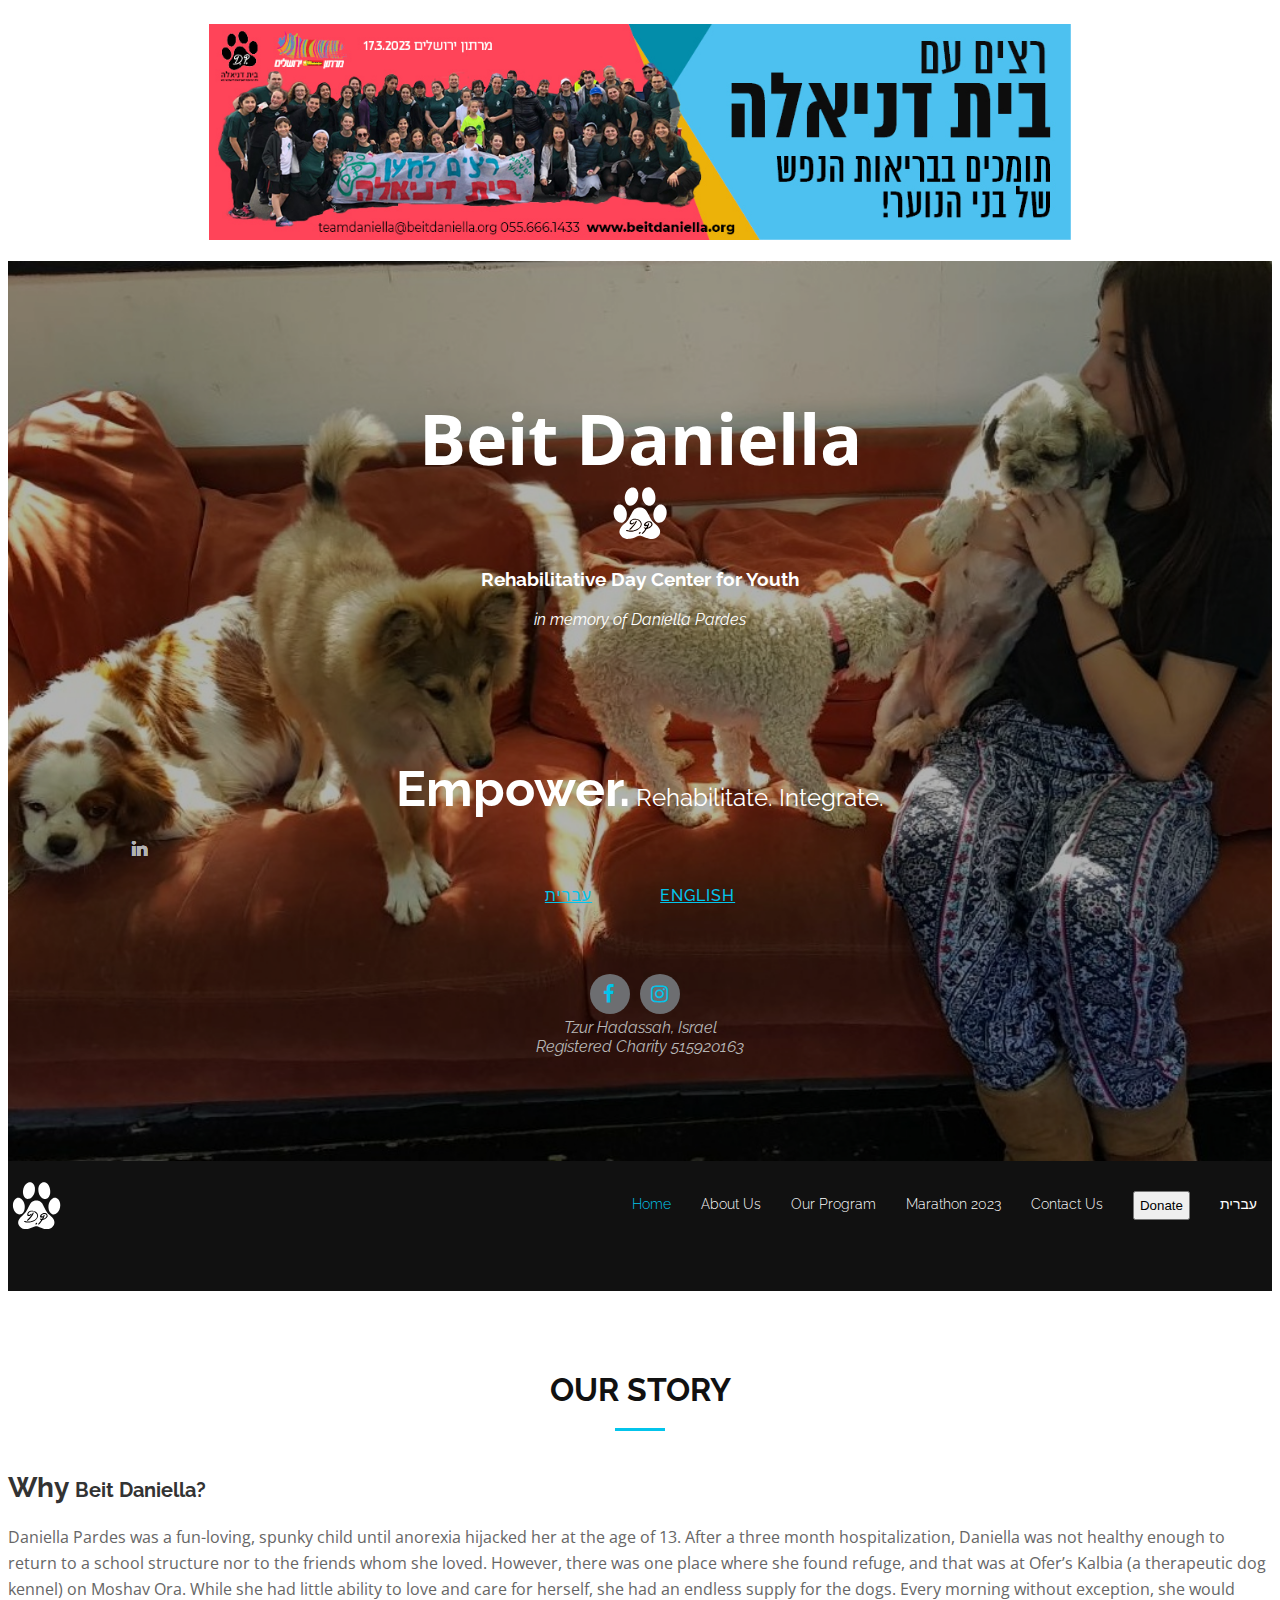
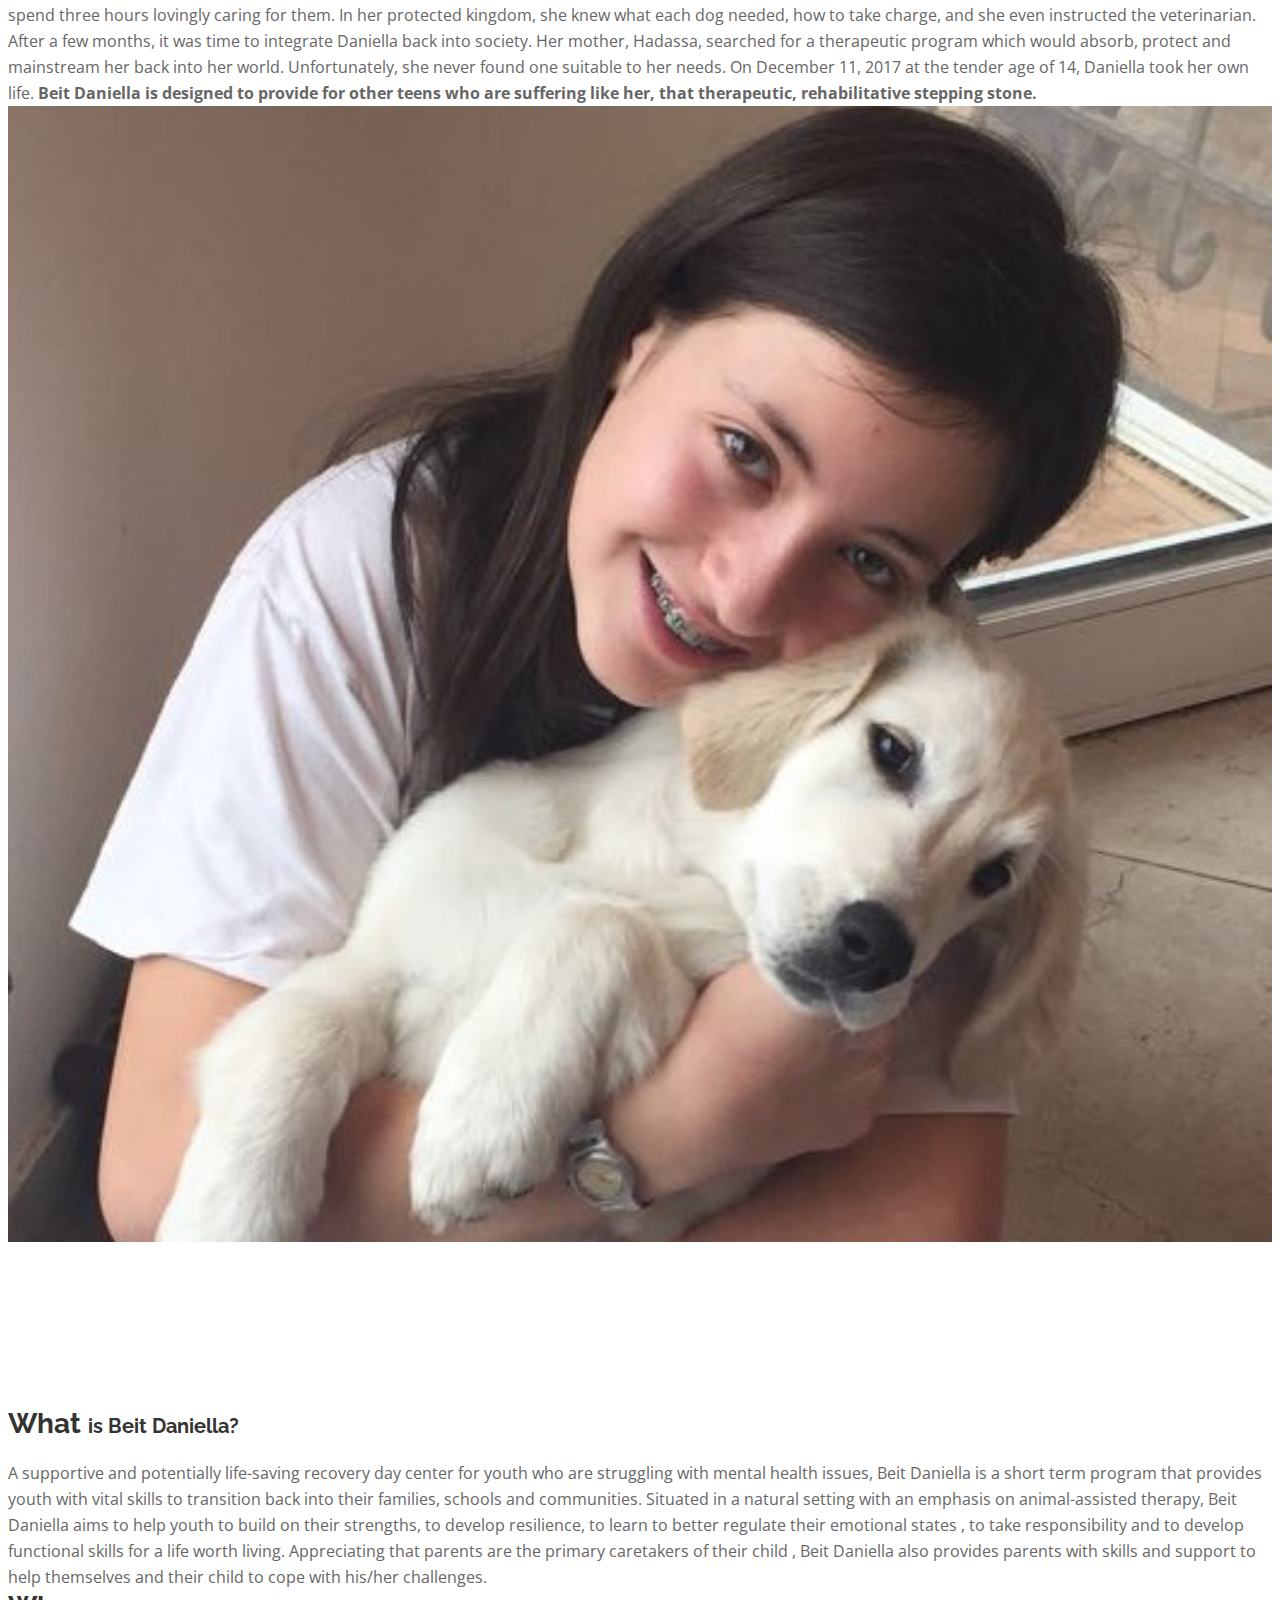
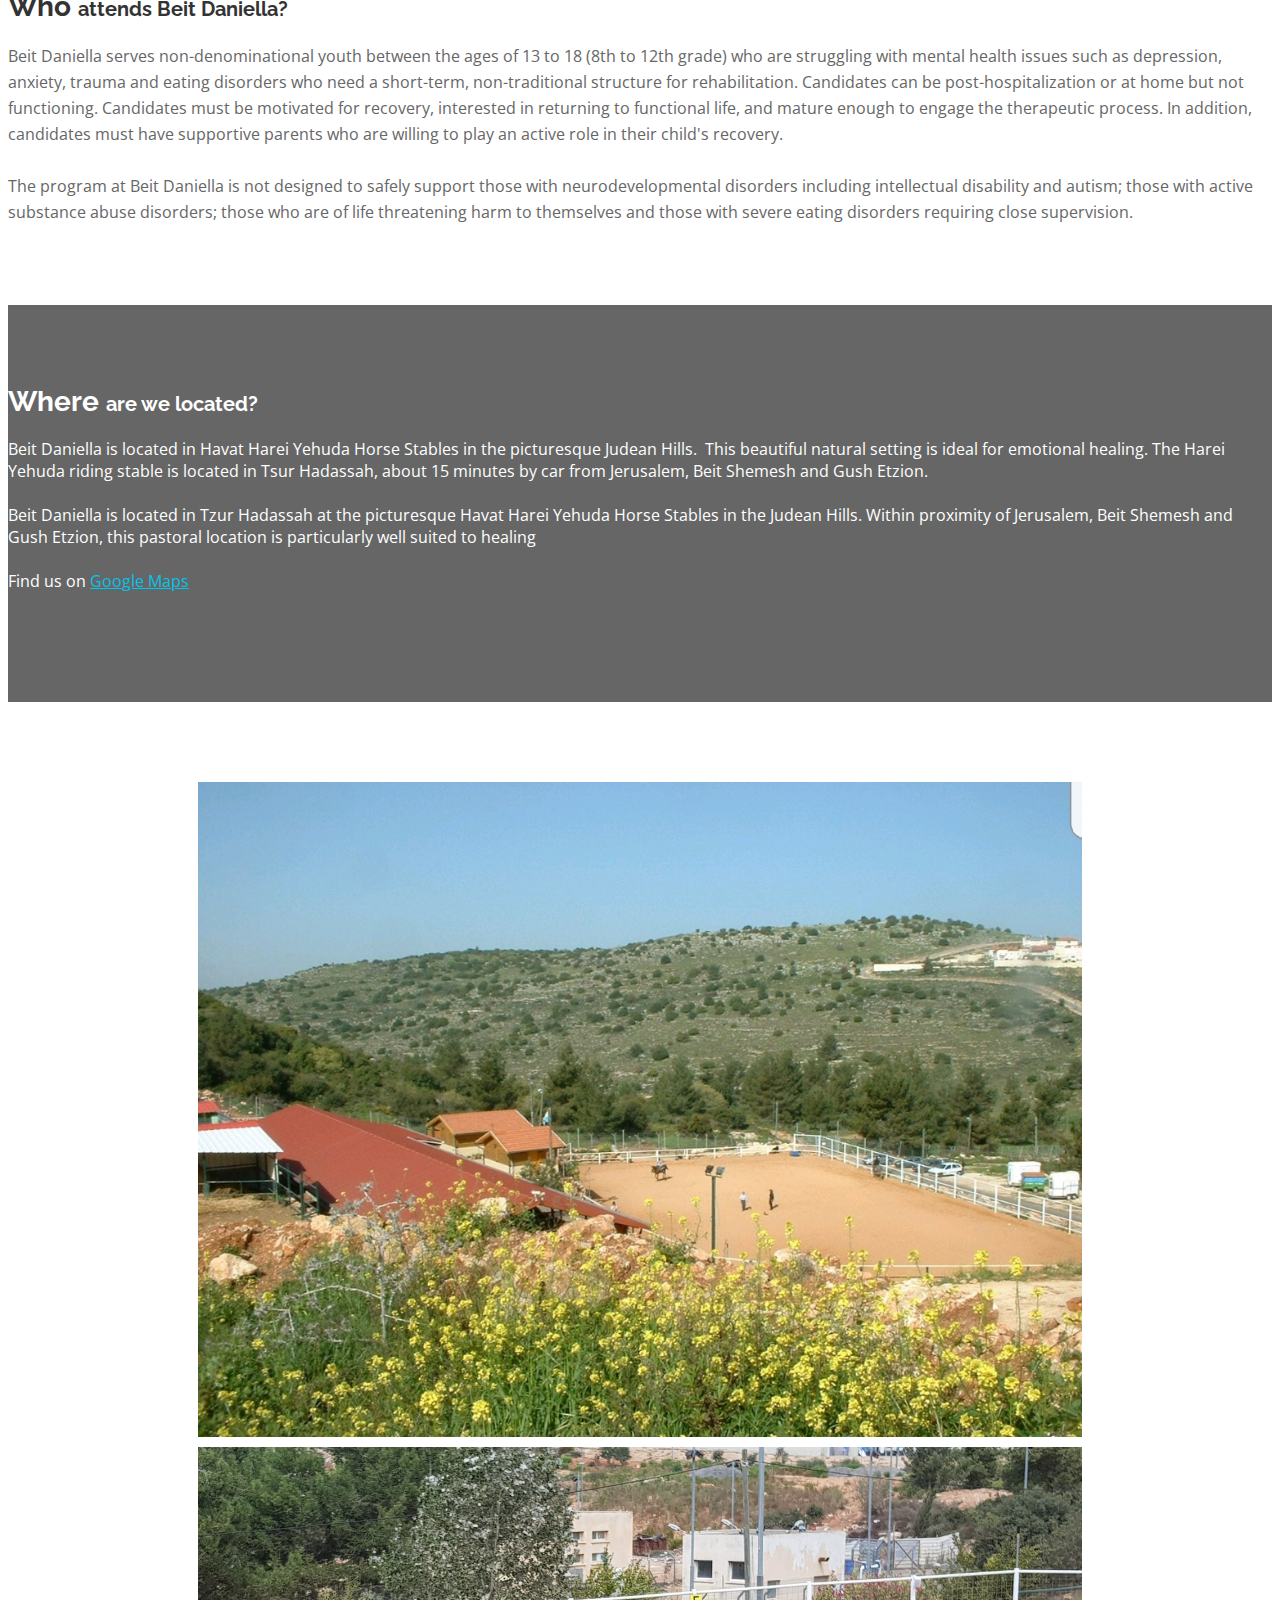
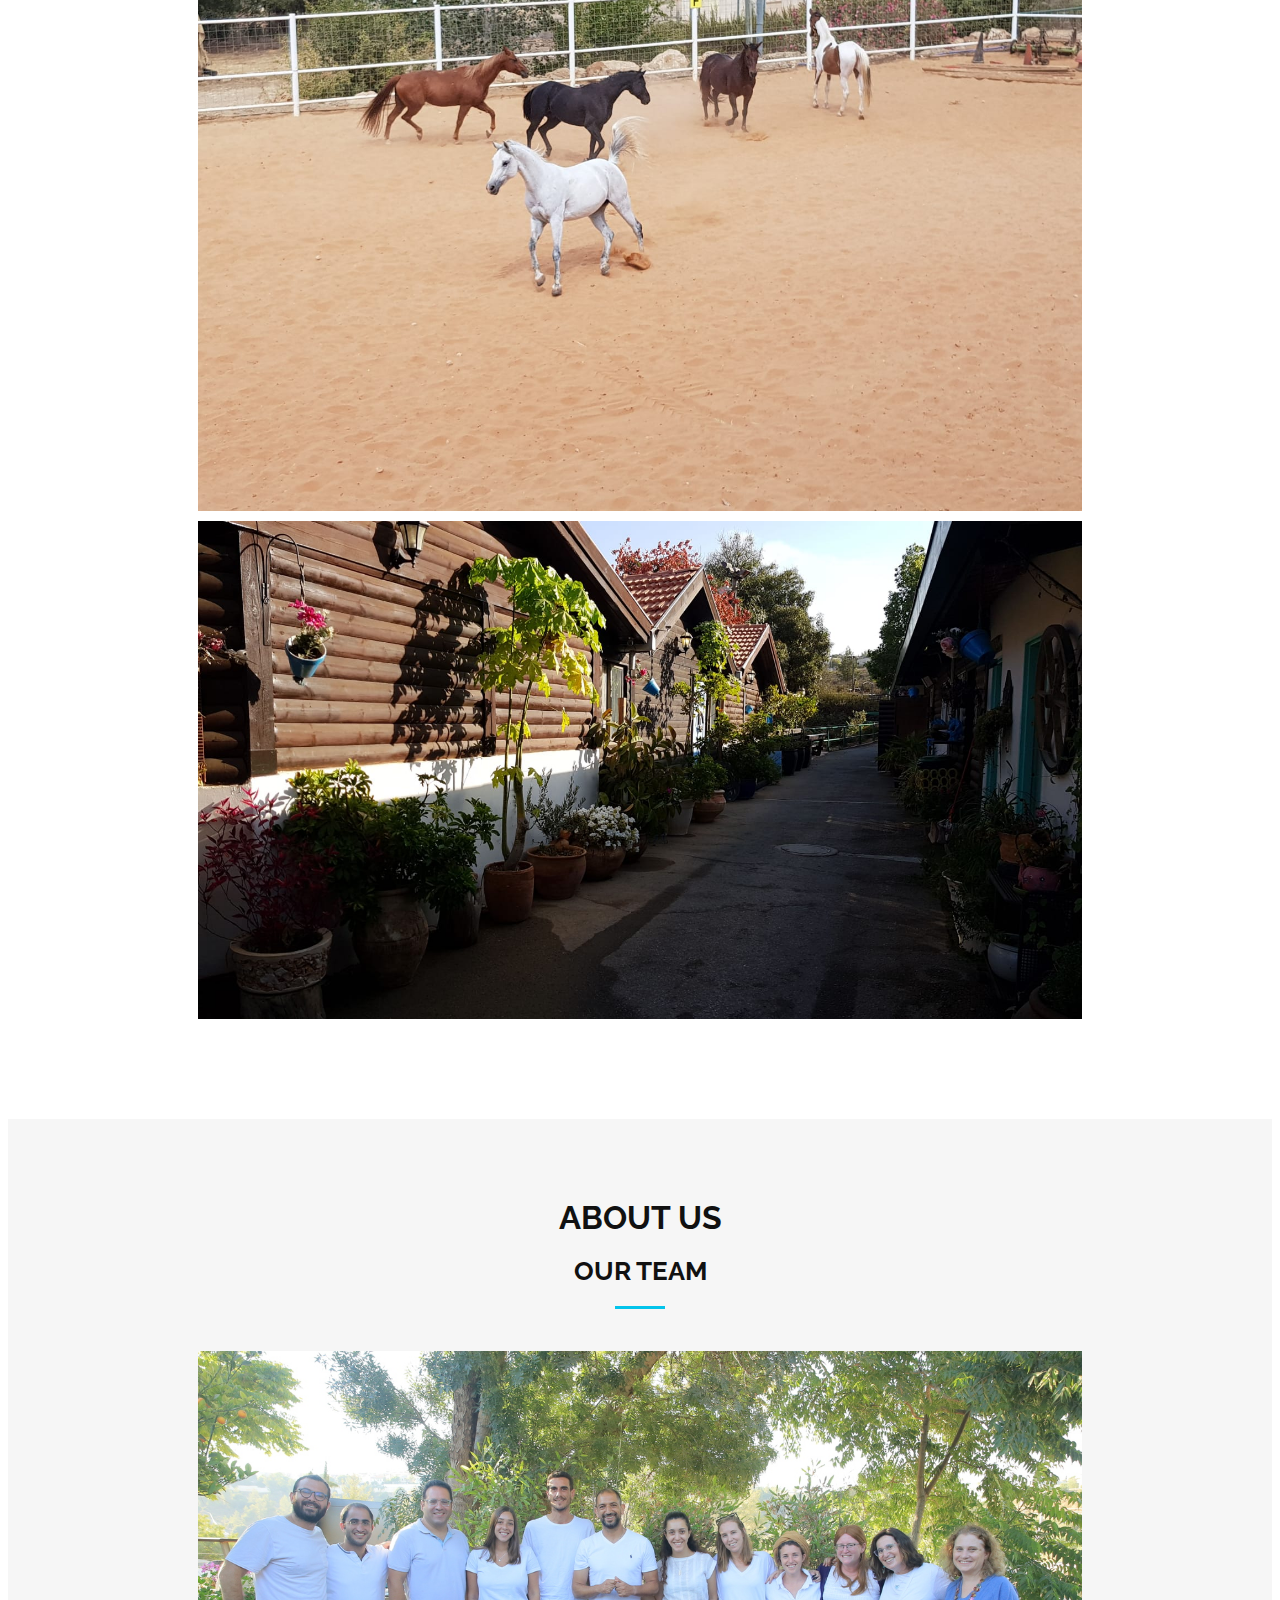
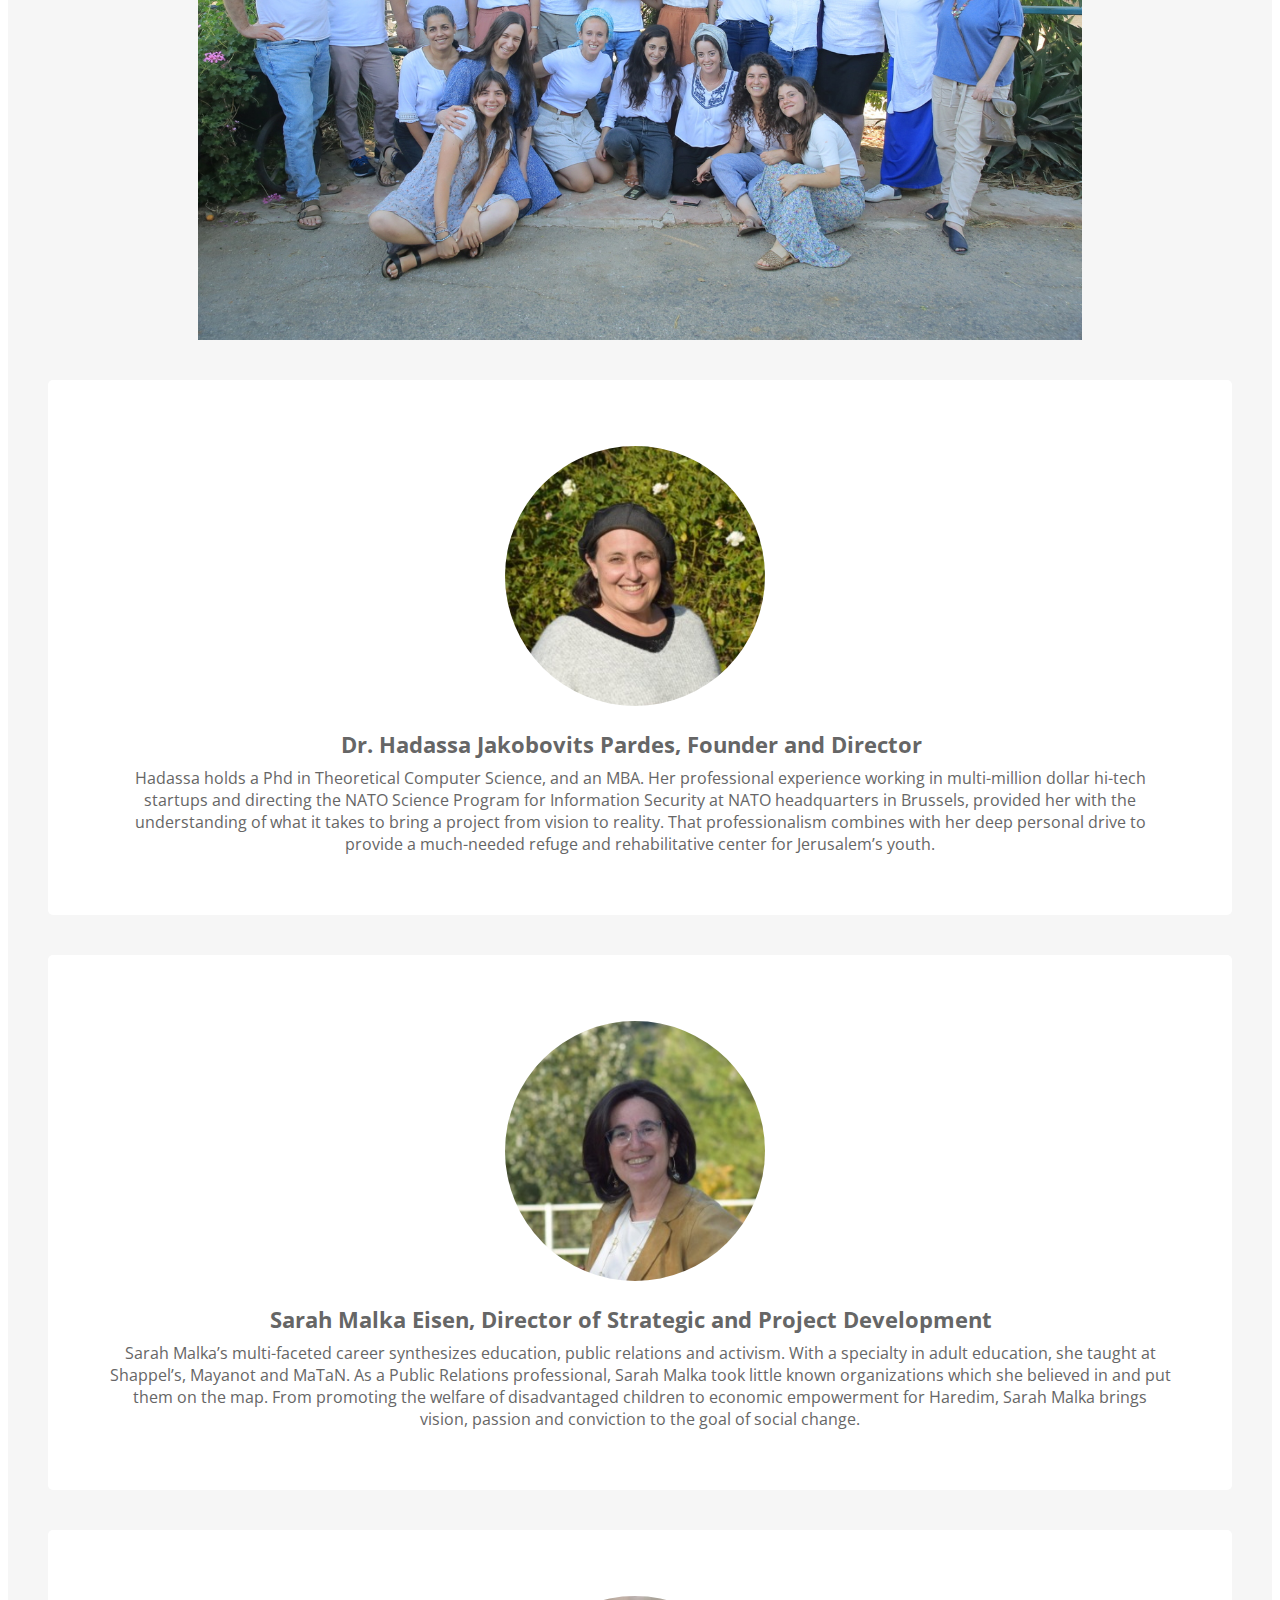
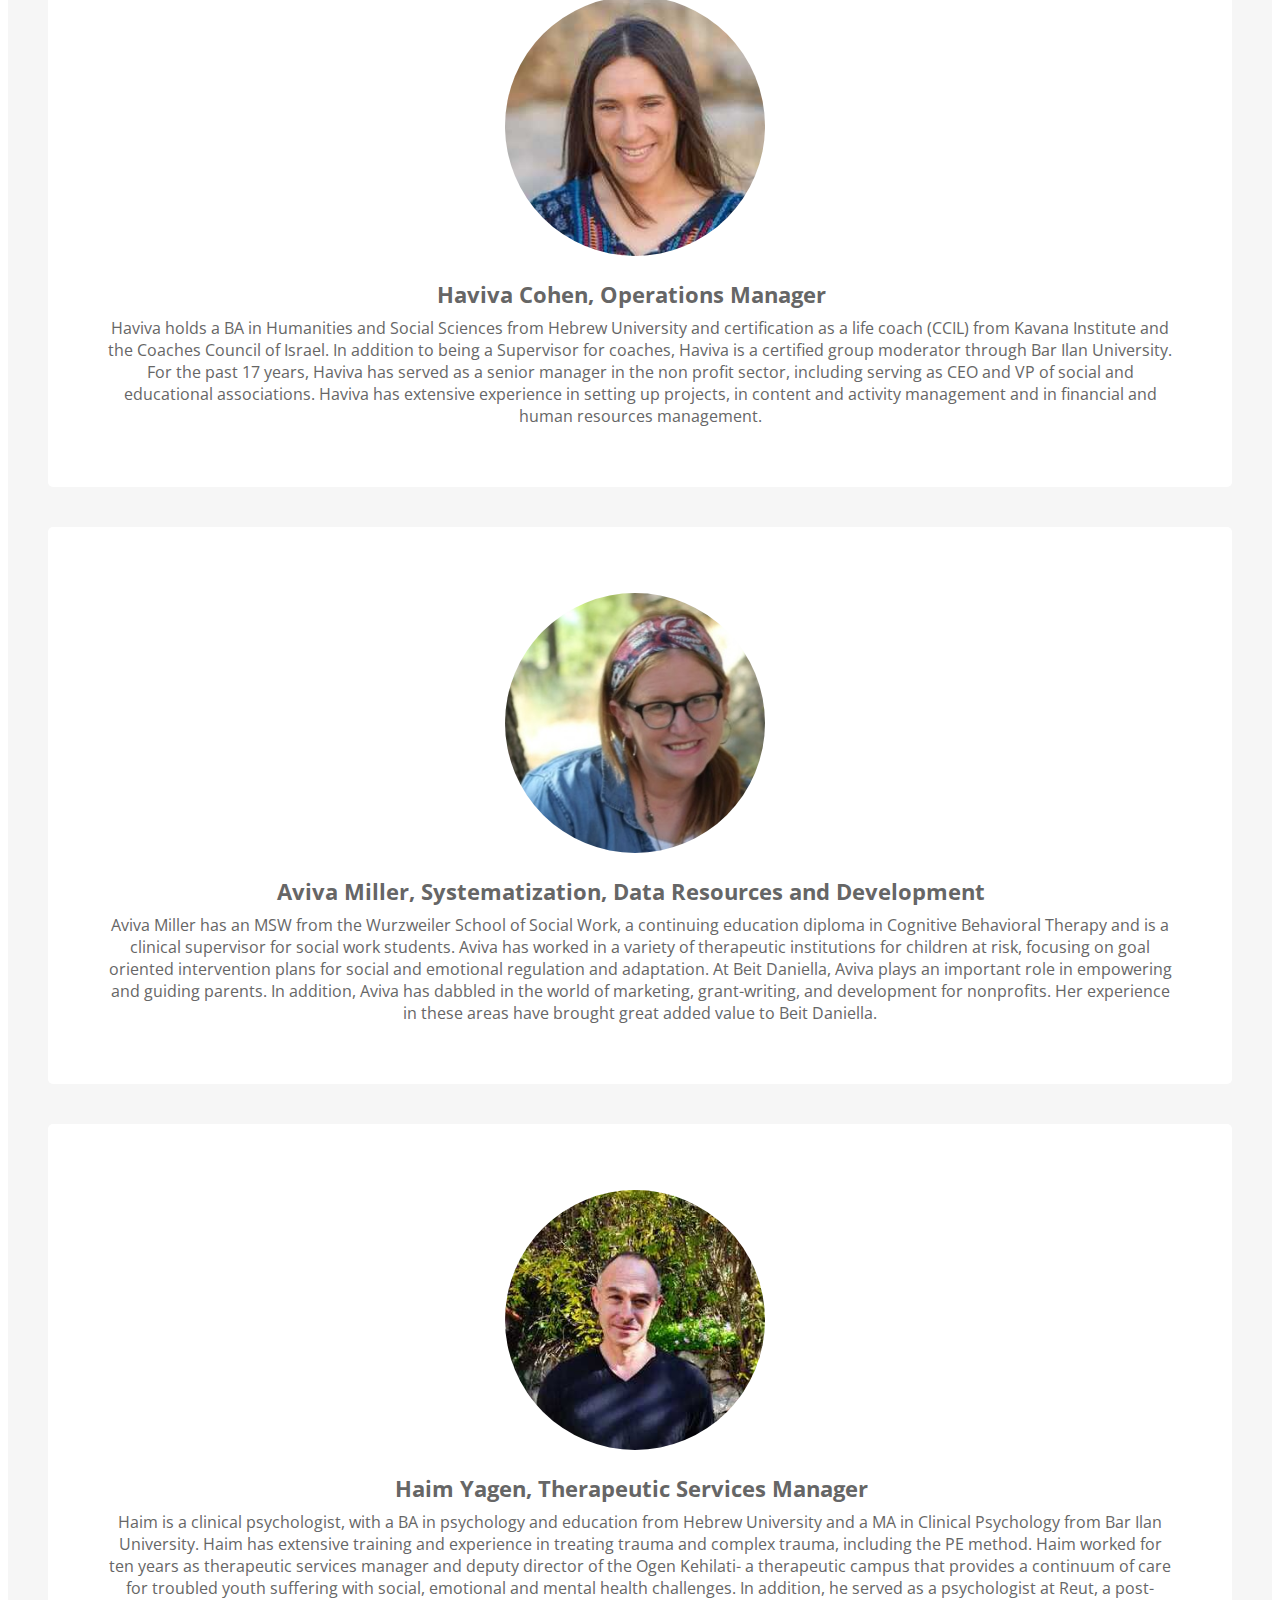
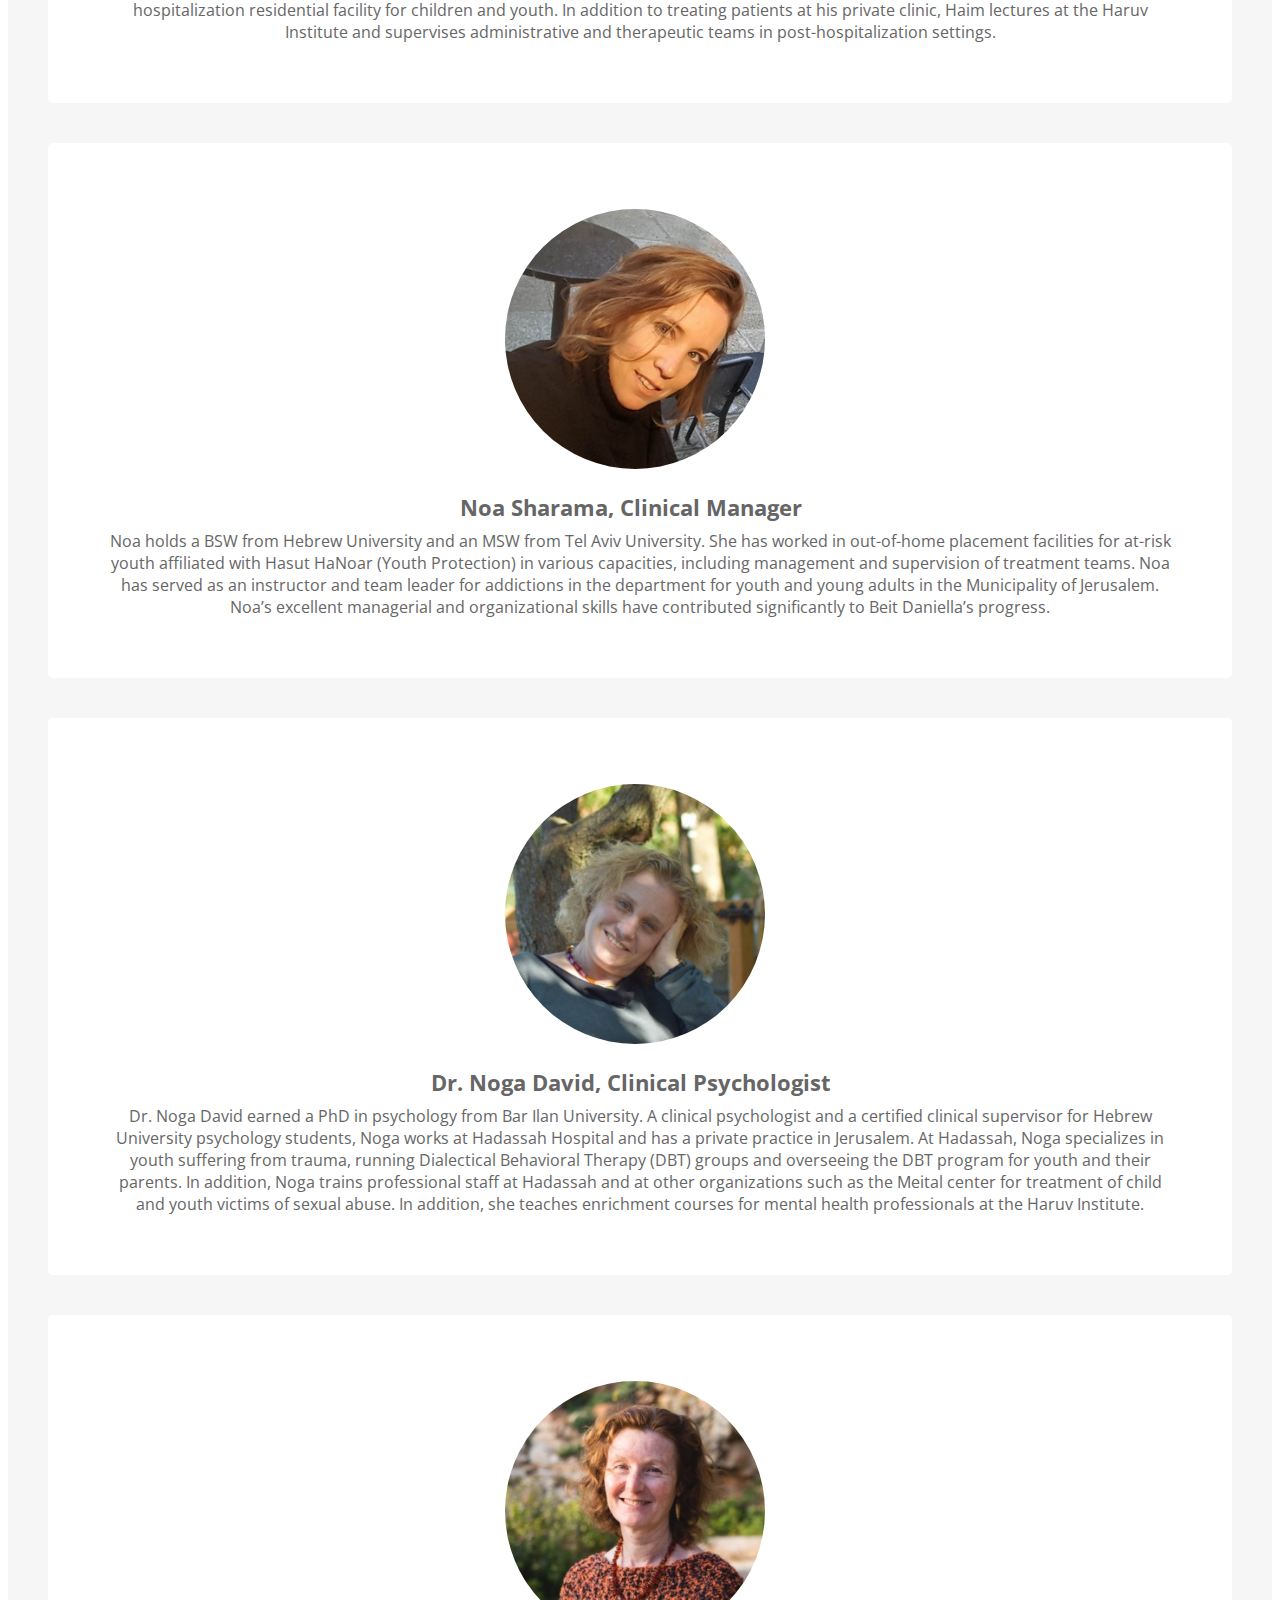
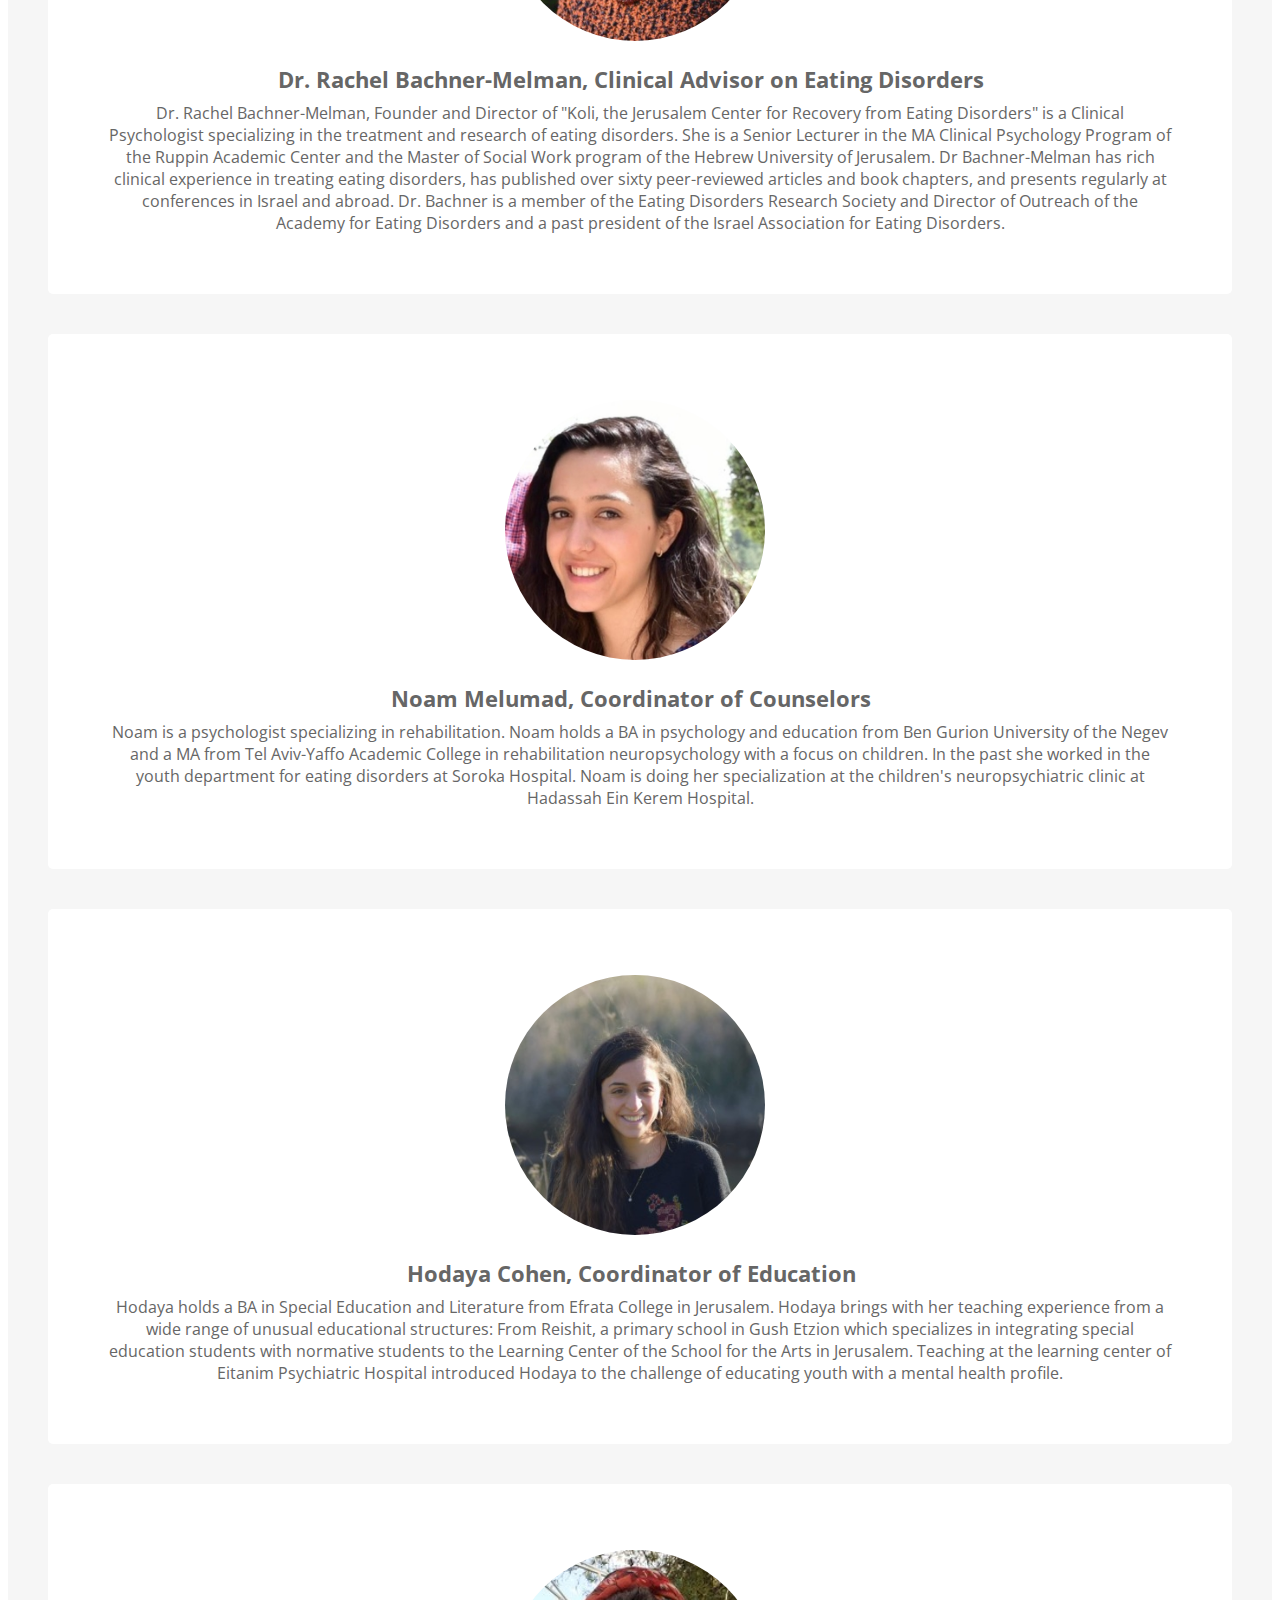
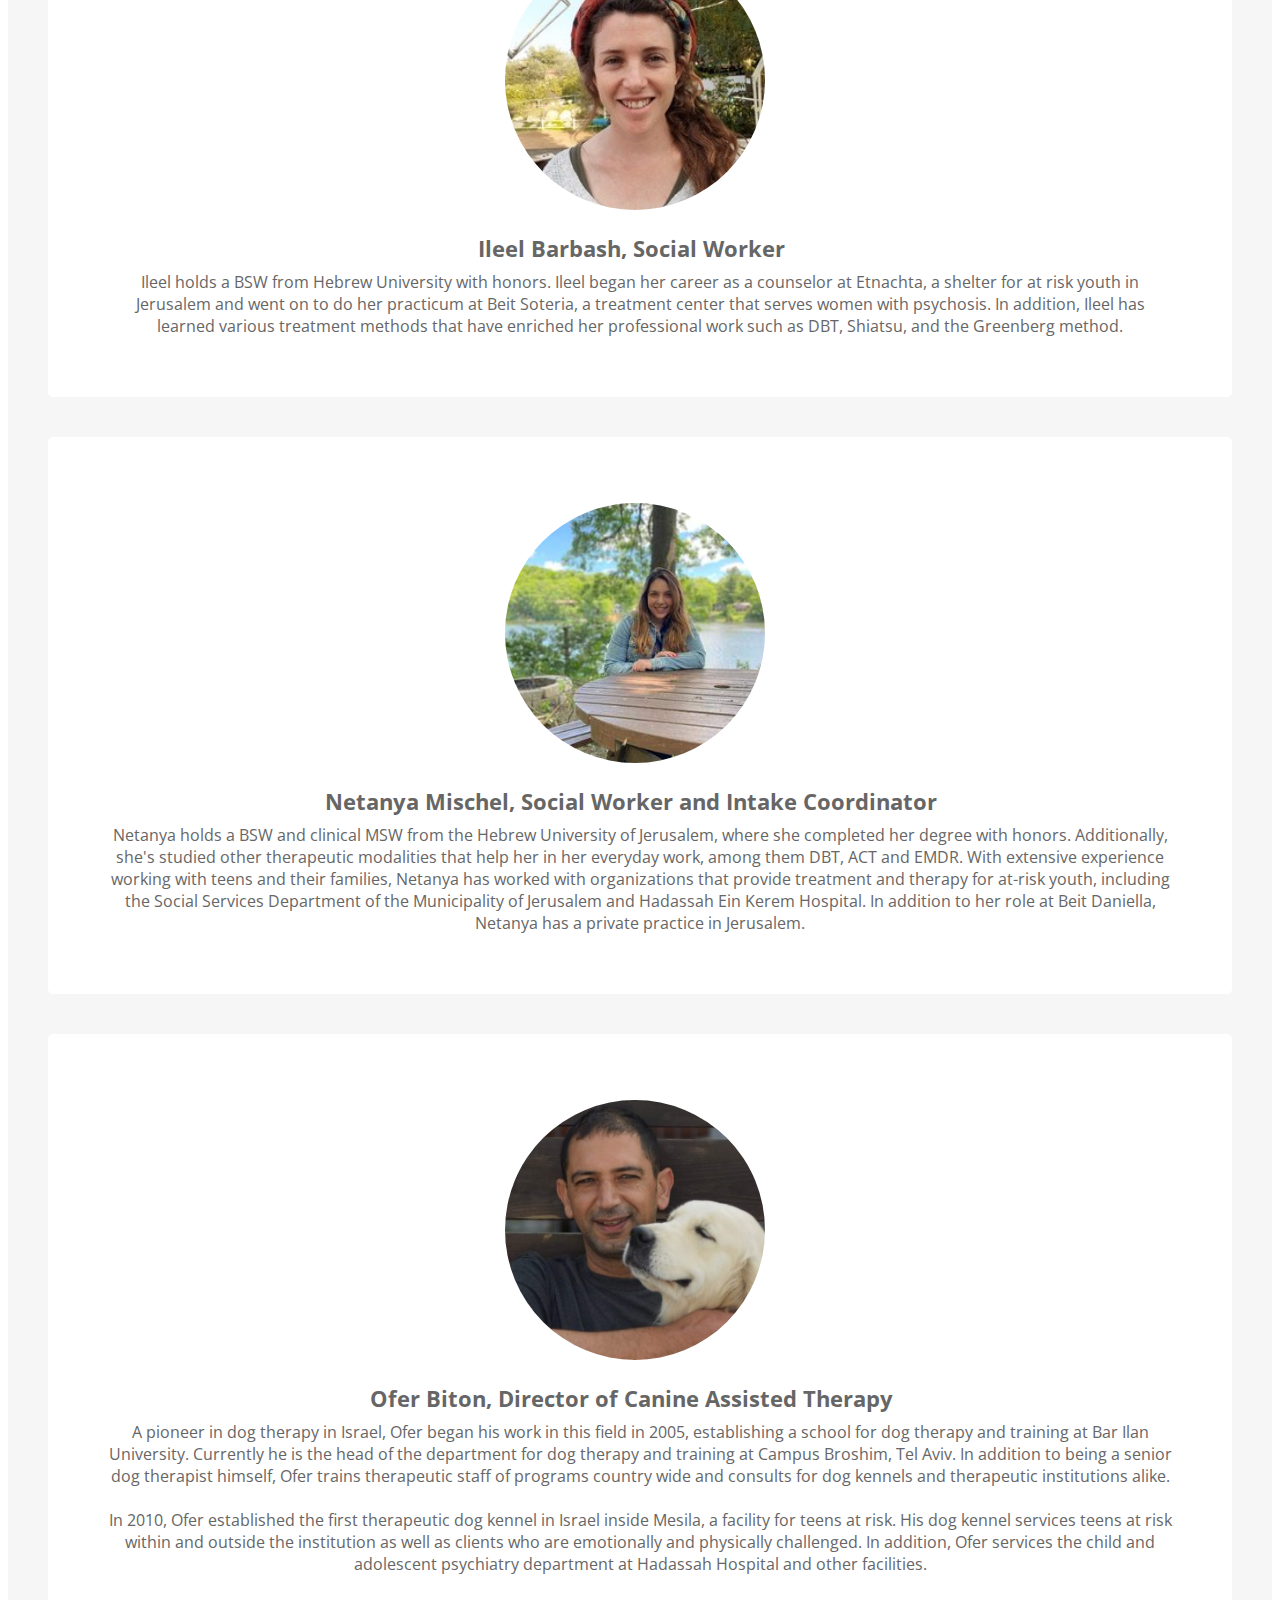
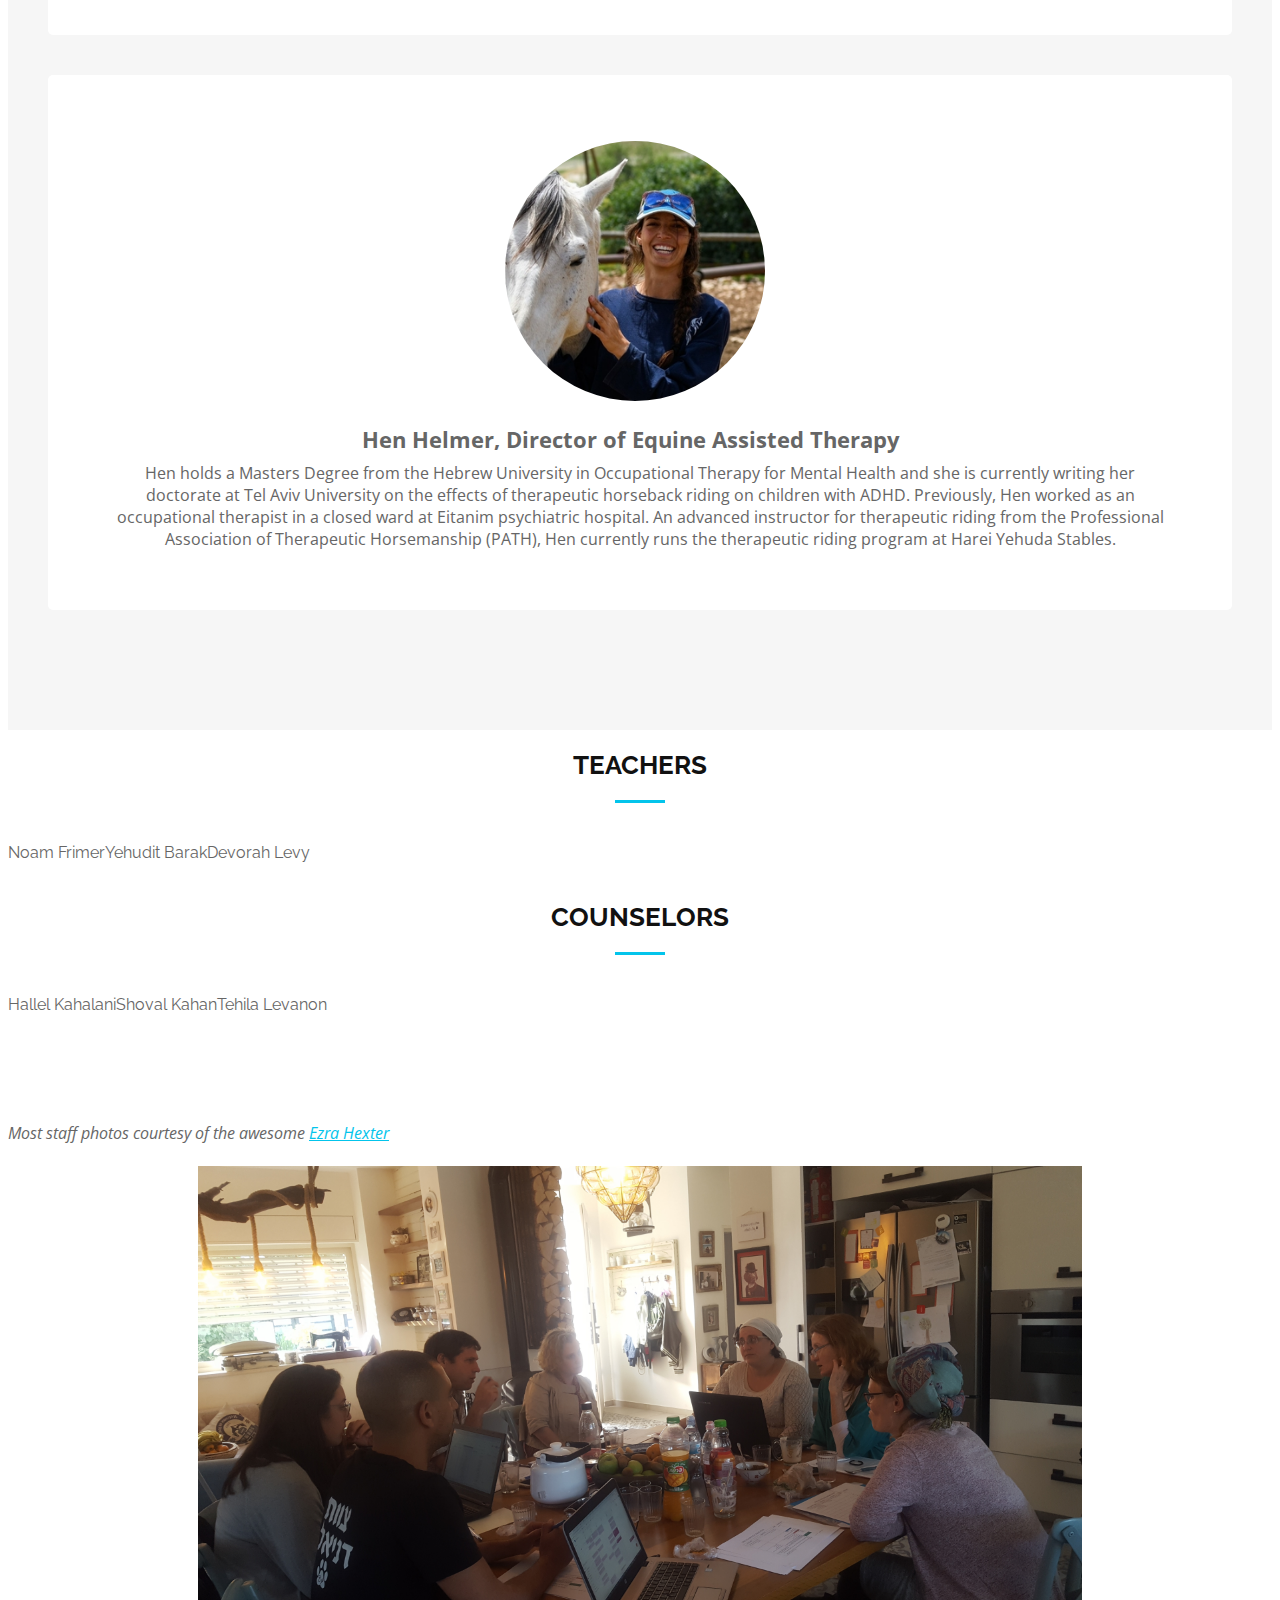
==== index.html @ 0ceb77d7 "fix donate button" ====
<!DOCTYPE html>
<html lang="en">

<head>
  <meta charset="utf-8">
  <title>Beit Daniella - Empower. Rehabilitate. Integrate.</title>
  <meta name="google-site-verification" content="2LaRXwzSR3owRpnewE1gonohkFgrs-kI0oB2JLcnzt0" />
  <meta content="width=device-width, initial-scale=1.0" name="viewport">
  <meta content="" name="keywords">
  <meta content="" name="description">

  <!-- Facebook Opengraph integration: https://developers.facebook.com/docs/sharing/opengraph -->
  <meta property="og:title" content="">
  <meta property="og:image" content="">
  <meta property="og:url" content="">
  <meta property="og:site_name" content="">
  <meta property="og:description" content="">

  <!-- Twitter Cards integration: https://dev.twitter.com/cards/  -->
  <meta name="twitter:card" content="summary">
  <meta name="twitter:site" content="">
  <meta name="twitter:title" content="">
  <meta name="twitter:description" content="">
  <meta name="twitter:image" content="">

  <!-- Place your favicon.ico and apple-touch-icon.png in the template root directory -->
  <link href="favicon.ico" rel="shortcut icon">

  <!-- Google Fonts -->
  <link href="https://fonts.googleapis.com/css?family=Open+Sans:300,300i,400,400i,700,700i|Raleway:300,400,500,700,800" rel="stylesheet">

  <!-- Bootstrap CSS File -->
  <link rel="stylesheet" href="https://stackpath.bootstrapcdn.com/bootstrap/4.1.3/css/bootstrap.min.css" integrity="sha384-MCw98/SFnGE8fJT3GXwEOngsV7Zt27NXFoaoApmYm81iuXoPkFOJwJ8ERdknLPMO" crossorigin="anonymous">

  <!-- Libraries CSS Files -->
  <link rel="stylesheet" href="https://cdnjs.cloudflare.com/ajax/libs/font-awesome/4.7.0/css/font-awesome.css" integrity="sha256-NuCn4IvuZXdBaFKJOAcsU2Q3ZpwbdFisd5dux4jkQ5w="
    crossorigin="anonymous" />
  <link rel="stylesheet" href="https://cdnjs.cloudflare.com/ajax/libs/animate.css/3.5.2/animate.css" integrity="sha256-00w68NO3TLuHjKRHJmjrrgJBDtG/6OhbJEu1gtHcsuo="
    crossorigin="anonymous" />

  <!-- Main Stylesheet File -->
  <link href="css/style.css" rel="stylesheet">

  <!-- =======================================================
    Theme Name: Imperial
    Theme URL: https://bootstrapmade.com/imperial-free-onepage-bootstrap-theme/
    Author: BootstrapMade.com
    Author URL: https://bootstrapmade.com
  ======================================================= -->


  <!-- Global site tag (gtag.js) - Google Analytics -->
<script async src="https://www.googletagmanager.com/gtag/js?id=UA-129067138-1"></script>
<script>
  window.dataLayer = window.dataLayer || [];
  function gtag(){dataLayer.push(arguments);}
  gtag('js', new Date());

  gtag('config', 'UA-129067138-1');
</script>

<!-- Facebook Pixel Code -->
<script>
  !function(f,b,e,v,n,t,s)
  {if(f.fbq)return;n=f.fbq=function(){n.callMethod?
  n.callMethod.apply(n,arguments):n.queue.push(arguments)};
  if(!f._fbq)f._fbq=n;n.push=n;n.loaded=!0;n.version='2.0';
  n.queue=[];t=b.createElement(e);t.async=!0;
  t.src=v;s=b.getElementsByTagName(e)[0];
  s.parentNode.insertBefore(t,s)}(window, document,'script',
  'https://connect.facebook.net/en_US/fbevents.js');
  fbq('init', '1951406121826739');
  fbq('track', 'PageView');
</script>
<noscript><img height="1" width="1" style="display:none"
  src="https://www.facebook.com/tr?id=1951406121826739&ev=PageView&noscript=1"
/></noscript>
<!-- End Facebook Pixel Code -->

<!-- Global site tag (gtag.js) - Google Ads: 10861743236 -->
<script async src="https://www.googletagmanager.com/gtag/js?id=AW-10861743236"></script>
<script>
  window.dataLayer = window.dataLayer || [];
  function gtag(){dataLayer.push(arguments);}
  gtag('js', new Date());

  gtag('config', 'AW-10861743236');
</script>

<!-- Global site tag (gtag.js) - Google Analytics -->
<script async src="https://www.googletagmanager.com/gtag/js?id=UA-221792259-1"></script>
<script>
  window.dataLayer = window.dataLayer || [];
  function gtag(){dataLayer.push(arguments);}
  gtag('js', new Date());

  gtag('config', 'UA-221792259-1');
</script>

<!-- Google Tag Manager -->
<script>(function(w,d,s,l,i){w[l]=w[l]||[];w[l].push({'gtm.start':
  new Date().getTime(),event:'gtm.js'});var f=d.getElementsByTagName(s)[0],
  j=d.createElement(s),dl=l!='dataLayer'?'&l='+l:'';j.async=true;j.src=
  'https://www.googletagmanager.com/gtm.js?id='+i+dl;f.parentNode.insertBefore(j,f);
  })(window,document,'script','dataLayer','GTM-KL36MX5');</script>
  <!-- End Google Tag Manager -->



</head>

<body>
  <!-- Google Tag Manager (noscript) -->
  <noscript><iframe src="https://www.googletagmanager.com/ns.html?id=GTM-KL36MX5"
    height="0" width="0" style="display:none;visibility:hidden"></iframe></noscript>
    <!-- End Google Tag Manager (noscript) -->
  <div id="preloader"></div>

  <!-- Marathon banner -->
  <div class="jumbotron">
    <div class="container" align="middle">
      <a href="Marathon2023.html">
        <img src="img/Marathon2023/banner_heb1.jpg" class="img-fluid" style="width: 70%" alt="Marathon 2023!">
      </a>
      
    </div>
  </div>  


  <!--==========================
  Hero Section
  ============================-->
  <section id="hero">
      
    <div class="hero-container">
      <div class="wow fadeIn">
          
        
        
        
        <!-- <div class="jumbotron">
              <h1 class="display-4">Hello, world!</h1>
              <p class="lead">This is a simple hero unit, a simple jumbotron-style component for calling extra attention to featured content or information.</p>
              <hr class="my-4">
              <p>It uses utility classes for typography and spacing to space content out within the larger container.</p>
              <p class="lead">
                <a class="btn btn-primary btn-lg" href="#" role="button">Learn more</a>
              </p>
            </div> -->
        <br>
        <br>
        <span style="color: #ffffff;"><strong style="font-size:70px">Beit Daniella</strong></span>
              
        <div>
          <img style="width: 5%;" src="img/ddPics/DPlogoTransparent.svg" alt="DD">
        </div>
        <br>
        <h3 style="color: white"><b>Rehabilitative Day Center for Youth</b></h3>
        <h4 style="color: white;font-style: italic;
    font-size: medium;">in memory of Daniella Pardes</h4>
        <div class="actions">
          <br>
          <br>
          <br>
          <br>
          <br>
          <h2><span style="color: #ffffff;"><strong style="font-size:50px">Empower.</strong> Rehabilitate. Integrate.</span></h2>
          <!-- <a href="https://www.facebook.com/%D7%91%D7%99%D7%AA-%D7%93%D7%A0%D7%99%D7%90%D7%9C%D7%94-%D7%9C%D7%96%D7%9B%D7%A8%D7%94-%D7%A9%D7%9C-%D7%93%D7%A0%D7%99%D7%90%D7%9C%D7%94-%D7%A4%D7%A8%D7%93%D7%A1-%D7%96%D7%9C-772922953053091/?ref=page_internal" target="_blank">
            <img src="facebook.png" alt="Facebook" style="width:42px;height:42px;border:0;">  -->

          <h1 style="display:inline; line-height: 20px;"><a href="hebrew.html#header">עברית</a>   <a href="#about">English</a></h1>
          <div class='demopadding'>
            <div class='icon social fb'>
              <a href='https://www.facebook.com/Beit-Daniella-186936965586892/p'><i class='fa fa-facebook'></i>
              </a>
            </div>
            <div class='icon social in'>
              <a href='https://www.instagram.com/beitdaniella/'><i class='fa fa-instagram'></i>
              </a>
            </div>
          </div> 
          <br>
          <br>
          <h4 style="
            color: #b7b7b7;
            font-style: italic;
            font-size: medium;
            ">Tzur Hadassah, Israel
          <br>Registered Charity 515920163</h4>

        </div>
      </div>
    </div>
  </section>

  <!--==========================
  Header Section
  ============================-->
  <header id="header">
    <div class="container">

      <div id="logo" class="pull-left">
        <a href="#hero">
          <img src="img/ddPics/DPlogoTransparent.svg" alt="" title="" /></img>
        </a>
        <!-- Uncomment below if you prefer to use a text image -->
        <!--        <h1><a href="#hero">Daniella's D</a></h1>-->
      </div>

      <nav id="nav-menu-container">
        <ul class="nav-menu">
          <li class="menu-active">
            <a href="#hero">Home</a>
          </li>
          <!-- <li>
            <a href="#about">Our Story</a>
          </li>-->
          <li class="menu-has-children">
            <a href="#aboutus">About Us</a>
            <ul>
              <li>
                <a href="#ourteam">Our Team</a>
              </li>
              <li>
                <a href="#board">Board of Directors</a>
              </li>
              <li>
                <a href="#advisory">Advisory Board</a>
              </li>
              <li>
                <a href="#partner">Our Partners</a>
              </li>
              <li>
                <a href="#Endorsements">Endorsements</a>
              </li>
              <li>
                <a href="#Documentation">Documentation</a>
              </li>
            </ul>
          </li>
          <li>
              <a href="#program">Our Program</a>
            </li>
            <li>
          <!-- <li class="menu-has-children">  -->
            <a href="Marathon2023.html">Marathon 2023</a>
          </li>
            <!-- <ul>
                <li>
                  <a href="Marathon2022.html">Jerusalem Marathon 2022</a>
                </li>  
                <li>
                    <a href="https://my.israelgives.org/en/campaign/TeamBeitDaniella">Jerusalem Marathon 2020</a>
                </li>
                <li>
                    <a href="Marathon2019.html">Jerusalem Marathon 2019</a>
                </li>
                
                <li>
                    <a href="Marathon2018.html">Jerusalem Marathon 2018</a>
                </li>
                <li>
                    <a href="index.html#beatie">About Beatie Deutsch</a>
                </li>
            </ul> -->
          <!-- </li> -->
          <li>
              <a href="#contact">Contact Us</a>
            </li>
          <li>
            <a target="_blank" href="#donation"><button type="button" class="btn btn btn-primary" type="button" style="
              padding: 5px;
              margin-top: -5px;
          ">Donate</button></a>
          </li>
          <!--
          <li><a href="#portfolio">Portfolio</a></li>
          <li><a href="#testimonials">Testimonials</a></li>
-->
          <!--      <li><a href="#team">Team</a></li>-->
          <!--
          <li class="menu-has-children"><a href="">Drop Down</a>
            <ul>
              <li><a href="#">Drop Down 1</a></li>
              <li class="menu-has-children"><a href="#">Drop Down 2</a>
                <ul>
                  <li><a href="#">Deep Drop Down 1</a></li>
                  <li><a href="#">Deep Drop Down 2</a></li>
                  <li><a href="#">Deep Drop Down 3</a></li>
                  <li><a href="#">Deep Drop Down 4</a></li>
                  <li><a href="#">Deep Drop Down 5</a></li>
                </ul>
              </li>
              <li><a href="#">Drop Down 3</a></li>
              <li><a href="#">Drop Down 4</a></li>
              <li><a href="#">Drop Down 5</a></li>
            </ul>
          </li>
-->
          
          <!--          <li><a href="#english">English</a></li>-->
          <li>
            <a href="hebrew.html#header">עברית</a>
          </li>

        </ul>
      </nav>
      <!-- #nav-menu-container -->
    </div>
  </header>
  <!-- #header -->

  <!--==========================
  About Section
  ============================-->
  <section id="about">
    <div class="container wow fadeInUp">
      <div class="row">
        <div class="col-md-12">
          <h3 class="section-title">Our Story</h3>
          <div class="section-title-divider"></div>
          <p class="section-description"></p>
        </div>
      </div>
    </div>
    <div class="container about-container wow fadeInUp">
      <!--        daniella's pics from above-->
      <div class="row">
        <div class="col-md-6 about-content">
          <h2 class="about-title">Why
            <span style="font-size: 20px">Beit Daniella?</span>
          </h2>
          <p class="about-text">
            Daniella Pardes was a fun-loving, spunky child until anorexia hijacked her at the age of 13. After a three month hospitalization, Daniella was not healthy enough to return to a school structure nor to the friends whom she loved. However, there was one place where she found refuge, and that was at Ofer’s Kalbia (a therapeutic dog kennel) on Moshav Ora. While she had little ability to love and care for herself, she had an endless supply for the dogs. Every morning without exception, she would spend three hours lovingly caring for them. In her protected kingdom, she knew what each dog needed, how to take charge, and she even instructed the veterinarian. After a few months, it was time to integrate Daniella back into society. Her mother, Hadassa, searched for a therapeutic program which would absorb, protect and mainstream her back into her world. Unfortunately, she never found one suitable to her needs. On December 11, 2017 at the tender age of 14, Daniella took her own life. <b>Beit Daniella is designed to provide for other teens who are suffering like her, that therapeutic, rehabilitative stepping stone.  
            </b>
          </p>
        </div>
        <div class="col-md-6 about-content">
          <img src="img/ddPics/daniellaandDog.JPG" style="width:100%" />
        </div>
      </div>
    </div>
  </section>

  <!--==========================
  About Section
  ============================-->
  <section id="about">
    <!--
    <div class="container wow fadeInUp">
      <div class="row">
        <div class="col-md-12">
          <h3 class="section-title">What is Beit Daniella</h3>
          <div class="section-title-divider"></div>
          <p class="section-description"></p>
        </div>
      </div>
    </div>
-->
    <div class="container wow fadeInUp">
      <div class="row">
        <div class="col-md-6 about-content">
          <h2 class="about-title">What
            <span style="font-size: 20px">is Beit Daniella?</span>
          </h2>
          <p class="about-text">
            A supportive and potentially life-saving recovery day center for youth who are struggling with mental health issues, Beit Daniella is a short term program that provides  youth with vital skills to transition back into their families, schools and communities. Situated in a natural setting with an emphasis on animal-assisted therapy, Beit Daniella aims to help youth to  build on their strengths,  to develop resilience, to learn to better regulate their emotional states , to take responsibility and to develop functional skills for a life worth living.   Appreciating that parents are  the primary caretakers of their child , Beit Daniella also provides  parents with skills and support to help themselves and their child to cope with his/her challenges. 
          </p>
        </div>
        <div class="col-md-6 about-content">
          <h2 class="about-title">Who
            <span style="font-size: 20px">attends Beit Daniella?</span>
          </h2>
          <p class="about-text">
            Beit Daniella serves non-denominational youth between the ages of 13 to 18 (8th to 12th grade)  who are struggling with mental health issues such as depression, anxiety, trauma and  eating disorders who  need a short-term, non-traditional structure for rehabilitation.  Candidates can be post-hospitalization or at home but not functioning. Candidates must be motivated for recovery, interested in returning to functional life,  and mature enough to engage the therapeutic process. In addition, candidates must have supportive parents who are willing to play an active role in their child's recovery.  
          <br><br>
          The program at Beit Daniella is not designed to safely support those with neurodevelopmental disorders including intellectual disability and autism; those with active substance abuse disorders; those who are of life threatening harm to themselves and those with severe eating disorders requiring close supervision. 

          
          </p>
        </div>

      </div>
    </div>
  </section>

  <!--==========================
  Subscribe Section
  ============================-->
  <section id="location">
  <section id="subscribe">
    <div class="container wow fadeInUp">
      <div class="row">
        <div class="col-md-8">
          <h3 class="subscribe-title">Where
            <span style="font-size: 20px">are we located?</span>
          </h3>
          <p class="subscribe-text">Beit Daniella is located in Havat Harei Yehuda Horse Stables in the picturesque Judean Hills.  This beautiful natural setting is ideal for emotional healing. The Harei Yehuda riding stable is located in Tsur Hadassah, about 15 minutes by car from Jerusalem, Beit Shemesh and Gush Etzion. 

            <br><br>Beit Daniella is located in Tzur Hadassah at the picturesque Havat Harei Yehuda Horse Stables in the Judean Hills. 
            Within proximity of Jerusalem, Beit Shemesh and Gush Etzion, this pastoral location is particularly well suited to healing  
            <br><br>
            Find us on <a href="https://goo.gl/maps/aAgLdLYKb8E2">Google Maps</a></p>
        </div>
        <!--
        <div class="col-md-4 subscribe-btn-container">
          <i class="fa fa-map-pin"></i>
        </div>
-->
      </div>
    </div>
  </section>
</section>
<!--==========================
  About Section
  ============================-->
  
  <section id="services">
    <div class="container wow fadeInUp">
      <div class="row">
        <div class="col-md-12">
          
          <!-- <div class="section-title-divider"></div> -->
          <!--          <p class="section-description">At vero eos et accusamus et iusto odio dignissimos ducimus qui blanditiis praesentium</p>-->
        </div>
      </div>

      <div class=" row-centered" style="padding-bottom: 5px">
        <!-- <div class="col-md-9 service-item"> -->
          <!-- <div class="service-icon">
            <i class="fa fa-envelope-open-o"></i>
          </div>
          <h4 class="service-title">
            <a href="">Tuition</a>
          </h4>
          <p class="service-description">Scholarships available for those who qualify</p> -->

          <img src="img/Location/IMG-20181014-WA0021.jpg" alt="" style="width: 70%">




        </div>
        <div class=" row-centered" style="padding-bottom: 5px">
        <!-- <div class="col-md-9 service-item"> -->
          <!-- <div class="service-icon">
            <i class="fa fa-handshake-o"></i>
          </div>
          <h4 class="service-title">
            <a href="">Partnerships</a>
          </h4>
          <p class="service-description">Government Ministries, Jerusalem Municipality, Non Profits</p> -->
          <img src="img/Location/IMG-20181014-WA0017.jpg" alt="" style="width: 70%">

        <!-- </div> -->
        </div>

        <div class=" row-centered" style="padding-bottom: 5px"> 
          <!-- <div class="col-md-9 service-item"> -->
                 <!-- <div class="service-icon">
            <i class="fa fa-bar-chart"></i>
          </div>
          <h4 class="service-title">
            <a href="">Self-Sustenance</a>
          </h4>
          <p class="service-description">Income from dog training and kennels goes to funding operations *</p> -->


          <img src="img/Location/IMG-20181014-WA0003.jpg" alt="" style="width: 70%">

        <!-- </div> -->
      </div>
        <div class="col-md-6 service-item">
          <!-- <div class="service-icon">
            <i class="fa fa-paper-plane-o"></i>
          </div>
          <h4 class="service-title">
            <a href="">Donations</a>
          </h4>
          <p class="service-description">Private, Foundations -->
            <!--              <a href="https://thechesedfund.com/cause/beit-daniella-therapeutic-rehabilitative-day-center">Click here to donate</a>-->






          </p>

        </div>


        <!--
        <div class="col-md-4 service-item">
          <div class="service-icon"><i class="fa fa-road"></i></div>
          <h4 class="service-title"><a href="">Nemo Enim</a></h4>
          <p class="service-description">At vero eos et accusamus et iusto odio dignissimos ducimus qui blanditiis praesentium voluptatum deleniti atque</p>
        </div>
        <div class="col-md-4 service-item">
          <div class="service-icon"><i class="fa fa-shopping-bag"></i></div>
          <h4 class="service-title"><a href="">Eiusmod Tempor</a></h4>
          <p class="service-description">Et harum quidem rerum facilis est et expedita distinctio. Nam libero tempore, cum soluta nobis est eligendi</p>
        </div>
-->
      </div>
      <!-- <div align='left'>
        * Will be implemented after the pilot
      </div> -->
    </div>
  </section>



  <!--==========================
  Porfolio Section
  ============================-->
  <!--
  <section id="portfolio">
    <div class="container wow fadeInUp">
      <div class="row">
        <div class="col-md-12">
          <h3 class="section-title">Portfolio</h3>
          <div class="section-title-divider"></div>
          <p class="section-description">Si stante, hoc natura videlicet vult, salvam esse se, quod concedimus ses haec dicturum fuisse</p>
        </div>
      </div>

      <div class="row">
        <div class="col-md-3">
          <a class="portfolio-item" style="background-image: url(img/portfolio-1.jpg);" href="">
            <div class="details">
              <h4>Portfolio 1</h4>
              <span>Alored dono par</span>
            </div>
          </a>
        </div>

        <div class="col-md-3">
          <a class="portfolio-item" style="background-image: url(img/portfolio-2.jpg);" href="">
            <div class="details">
              <h4>Portfolio 2</h4>
              <span>Alored dono par</span>
            </div>
          </a>
        </div>

        <div class="col-md-3">
          <a class="portfolio-item" style="background-image: url(img/portfolio-3.jpg);" href="">
            <div class="details">
              <h4>Portfolio 3</h4>
              <span>Alored dono par</span>
            </div>
          </a>
        </div>

        <div class="col-md-3">
          <a class="portfolio-item" style="background-image: url(img/portfolio-4.jpg);" href="">
            <div class="details">
              <h4>Portfolio 4</h4>
              <span>Alored dono par</span>
            </div>
          </a>
        </div>

        <div class="col-md-3">
          <a class="portfolio-item" style="background-image: url(img/portfolio-5.jpg);" href="">
            <div class="details">
              <h4>Portfolio 5</h4>
              <span>Alored dono par</span>
            </div>
          </a>
        </div>

        <div class="col-md-3">
          <a class="portfolio-item" style="background-image: url(img/portfolio-6.jpg);" href="">
            <div class="details">
              <h4>Portfolio 6</h4>
              <span>Alored dono par</span>
            </div>
          </a>
        </div>

        <div class="col-md-3">
          <a class="portfolio-item" style="background-image: url(img/portfolio-7.jpg);" href="">
            <div class="details">
              <h4>Portfolio 7</h4>
              <span>Alored dono par</span>
            </div>
          </a>
        </div>

        <div class="col-md-3">
          <a class="portfolio-item" style="background-image: url(img/portfolio-8.jpg);" href="">
            <div class="details">
              <h4>Portfolio 8</h4>
              <span>Alored dono par</span>
            </div>
          </a>
        </div>

      </div>
    </div>
  </section>
-->

  <!--==========================
  Testimonials Section
  ============================-->
  <section id="aboutus">
    <div class="container wow fadeInUp">
      <div class="row">
        <div class="col-md-12">
          <h3 class="section-title">About Us</h3>
          <!--          <p class="section-description">Erdo lide, nora porodo filece, salvam esse se, quod concedimus ses haec dicturum fuisse</p>-->
        </div>
      </div>

      <div class="row">
        <div class="col-md-12">
          <h4 class="section-subtitle" id="ourteam">Our Team</h4>
          <div class="section-title-divider"></div>
          
          <br />
          <div class=" row-centered">
            <img src="img/Team/BD_group_staff_2022_1280x.jpg" alt="" width="70%" align="middle"> 
          </div>
        </div>
      </div>

      
          </div>
        </div>

      <div class="row">
        <!--
        <div class="col-md-3">
          <div class="profile">
            <div class="pic"><img src="img/client-1.jpg" alt=""></div>
            <h4>Saul Goodman</h4>
            <span>Lawless Inc</span>
          </div>
        </div>
-->
        <div class="col-md-12">
          <div class="quote">
            <div class="row profile">
              <div class="col-xs-12 col-sm-3" style="padding-bottom:10px;padding-right:10px;"> 
                <img src="img/Team/Headshots/Hadassa Pardes.jpeg" class="pic" width="80%" alt="" align="middle" > 
              </div>
              <div class="col-xs-12 col-sm-9">
                <b>
                  Dr. Hadassa Jakobovits Pardes, Founder and Director</b>
                
                <br/>Hadassa holds a Phd in Theoretical Computer Science, and an MBA.  Her professional experience working in 
                multi-million dollar hi-tech startups and directing the NATO Science Program for Information Security at NATO 
                headquarters in Brussels, provided her with the understanding of what it takes to bring a project from vision to 
                reality.  That professionalism combines with her deep personal drive to provide a much-needed refuge and 
                rehabilitative center for Jerusalem’s youth.
              </div>
            </div>
          </div>
        </div>
      </div>

      <div class="row">
        <!--
        <div class="col-md-3">
          <div class="profile">
            <div class="pic"><img src="img/client-1.jpg" alt=""></div>
            <h4>Saul Goodman</h4>
            <span>Lawless Inc</span>
          </div>
        </div>
-->
        <div class="col-md-12">
          <div class="quote">
            <div class="row profile">
              <div class="col-xs-12 col-sm-3" style="padding-bottom:10px;padding-right:10px;"> 
                <img src="img/Team/Headshots/Sarah Malka Eisen_.jpg" class="pic" width="80%" alt="" align="middle" > 
              </div>
              <div class="col-xs-12 col-sm-9">
                <b>
              Sarah Malka Eisen,  Director of Strategic and Project Development</b>
            
            <br/> Sarah Malka’s multi-faceted career synthesizes education, public relations and activism.  With a specialty in 
            adult education, she taught at Shappel’s, Mayanot and MaTaN.  As a Public Relations professional, Sarah Malka 
            took little known organizations which she believed in and put them on the map.  From promoting the welfare of 
            disadvantaged children to economic empowerment for Haredim, Sarah Malka brings vision, passion and 
            conviction to the goal of social change. 
              </div>
            </div>
          </div>
        </div>
      </div>


      <div class="row">
        <!--
        <div class="col-md-3">
          <div class="profile">
            <div class="pic"><img src="img/client-1.jpg" alt=""></div>
            <h4>Saul Goodman</h4>
            <span>Lawless Inc</span>
          </div>
        </div>
-->
        <div class="col-md-12">
          <div class="quote">
            <div class="row profile">
              <div class="col-xs-12 col-sm-3" style="padding-bottom:10px;padding-right:10px;"> 
                <img src="img/Team/Headshots/haviva.jpg" class="pic" width="80%" alt="" align="middle" > 
              </div>
              <div class="col-xs-12 col-sm-9">
                <b>
                  Haviva Cohen, Operations Manager </b>
            
            <br/> Haviva holds a BA in Humanities and Social Sciences from Hebrew University and certification as a life coach (CCIL) from Kavana Institute 
            and the Coaches Council of Israel.  In addition to being a Supervisor for coaches, Haviva is a certified group moderator through Bar Ilan 
            University.  For the past 17 years, Haviva has served as a senior manager in the non profit sector, including serving as CEO and VP of 
            social and educational associations.  Haviva has extensive experience in setting up projects, in content and activity management and in 
            financial and human resources management. 

              </div>
            </div>
          </div>
        </div>
      </div>


      <div class="row">
        <!--
        <div class="col-md-3">
          <div class="profile">
            <div class="pic"><img src="img/client-1.jpg" alt=""></div>
            <h4>Saul Goodman</h4>
            <span>Lawless Inc</span>
          </div>
        </div>
    -->
        <div class="col-md-12">
          <div class="quote">
            <div class="row profile">
              <div class="col-xs-12 col-sm-3" style="padding-bottom:10px;padding-right:10px;"> 
                <img src="img/Team/Headshots/Aviva Miller_.jpg" class="pic" width="80%" alt="" align="middle" > 
              </div>
              <div class="col-xs-12 col-sm-9">
            <b>Aviva Miller,  Systematization, Data Resources and Development</b>
            <br/>
            <!-- todo: add link here -->
            Aviva Miller has an MSW from the Wurzweiler School of Social Work, a continuing education diploma in 
            Cognitive Behavioral Therapy and is a clinical supervisor for social work students. 
            Aviva has worked in a variety of therapeutic institutions for children at risk, focusing on goal oriented intervention 
            plans for social and emotional regulation and adaptation. At Beit Daniella, Aviva plays an important role 
            in empowering and guiding parents. In addition, Aviva has dabbled in the world of marketing, grant-writing, 
            and development for nonprofits.  Her experience in these areas have brought great added value to Beit Daniella.


              </div>
            </div>
          </div>
        </div>
      </div>



      <div class="row">
        <!--
        <div class="col-md-3">
          <div class="profile">
            <div class="pic"><img src="img/client-1.jpg" alt=""></div>
            <h4>Saul Goodman</h4>
            <span>Lawless Inc</span>
          </div>
        </div>
    -->
        <div class="col-md-12">
          <div class="quote">
            <div class="row profile">
              <div class="col-xs-12 col-sm-3" style="padding-bottom:10px;padding-right:10px;"> 
                <img src="img/Team/Headshots/chaim_yagen.jpg" class="pic" width="80%" alt="" align="middle" > 
              </div>
              <div class="col-xs-12 col-sm-9">
            <b>Haim Yagen, Therapeutic Services Manager</b>
            <br/>
            <!-- todo: add link here -->
            Haim is a clinical psychologist, with a BA in psychology and education from Hebrew University and a MA in Clinical Psychology from Bar 
            Ilan University.  Haim has  extensive training and experience  in treating trauma and complex trauma, including the PE method.  Haim 
            worked for ten years as therapeutic services manager and deputy director of the Ogen Kehilati- a therapeutic campus that provides a 
            continuum of care for troubled youth suffering with social, emotional and mental health challenges.  In addition, he served as a 
            psychologist at Reut, a post-hospitalization residential facility for children and youth. In addition to treating patients at his private 
            clinic, Haim lectures at the Haruv Institute and supervises administrative and therapeutic teams in post-hospitalization settings.


              </div>
            </div>
          </div>
        </div>
      </div>


      <div class="row">
        <!--
        <div class="col-md-3">
          <div class="profile">
            <div class="pic"><img src="img/client-1.jpg" alt=""></div>
            <h4>Saul Goodman</h4>
            <span>Lawless Inc</span>
          </div>
        </div>
    -->
        <div class="col-md-12">
          <div class="quote">
            <div class="row profile">
              <div class="col-xs-12 col-sm-3" style="padding-bottom:10px;padding-right:10px;"> 
                <img src="img/Team/Headshots/noa_sharma.jpg" class="pic" width="80%" alt="" align="middle" > 
              </div>
              <div class="col-xs-12 col-sm-9">
            <b>Noa Sharama, Clinical Manager</b>
            <br/>
            <!-- todo: add link here -->
            Noa holds a BSW from Hebrew University and an MSW from Tel Aviv University. She has worked in out-of-home placement facilities for at-risk 
            youth affiliated with  Hasut HaNoar (Youth Protection) in various capacities, including management and supervision of  treatment teams. 
            Noa has served as an instructor and team leader for addictions in the department for youth and young adults in the Municipality of 
            Jerusalem. Noa’s excellent managerial and organizational skills have contributed significantly to Beit Daniella’s progress.


              </div>
            </div>
          </div>
        </div>
      </div>

      

      <div class="row">
        <!--
        <div class="col-md-3">
          <div class="profile">
            <div class="pic"><img src="img/client-1.jpg" alt=""></div>
            <h4>Saul Goodman</h4>
            <span>Lawless Inc</span>
          </div>
        </div>
-->
        <div class="col-md-12">
          <div class="quote">
            <div class="row profile">
              <div class="col-xs-12 col-sm-3" style="padding-bottom:10px;padding-right:10px;"> 
                <img src="img/Team/Headshots/Noga David.jpg" class="pic" width="80%" alt="" align="middle" > 
              </div>
              <div class="col-xs-12 col-sm-9">
            <b>Dr. Noga David, Clinical Psychologist </b>
            <br/> Dr. Noga David earned a PhD in psychology from Bar Ilan University.  A clinical psychologist and a certified clinical supervisor 
            for Hebrew University psychology students, Noga works at Hadassah Hospital and has a private practice in Jerusalem.  At Hadassah, Noga 
            specializes in youth suffering from trauma, running Dialectical Behavioral Therapy (DBT) groups and overseeing the DBT program for 
            youth and their parents. In addition, Noga trains professional staff at Hadassah and at other organizations such as the Meital center 
            for treatment of child and youth victims of sexual abuse. In addition,  she teaches enrichment courses for mental health professionals 
            at the Haruv Institute.

            
              </div>
            </div>
          </div>
        </div>
      </div>

      <div class="row">
        <!--
        <div class="col-md-3">
          <div class="profile">
            <div class="pic"><img src="img/client-1.jpg" alt=""></div>
            <h4>Saul Goodman</h4>
            <span>Lawless Inc</span>
          </div>
        </div>
    -->
        <div class="col-md-12">
          <div class="quote">
            <div class="row profile">
              <div class="col-xs-12 col-sm-3" style="padding-bottom:10px;padding-right:10px;"> 
                <img src="img/Team/Headshots/Rachel Bachner.jpg" class="pic" width="80%" alt="" align="middle" > 
              </div>
              <div class="col-xs-12 col-sm-9">
            <b>Dr. Rachel Bachner-Melman,  Clinical Advisor on Eating Disorders</b>
            <br/>
            <!-- todo: add link here -->
            Dr. Rachel Bachner-Melman, Founder and Director of "Koli, the Jerusalem Center for Recovery from Eating Disorders" is a Clinical 
            Psychologist specializing in the treatment and research of eating disorders. She is a Senior Lecturer in the MA Clinical Psychology 
            Program of the Ruppin Academic Center and the Master of Social Work program of the Hebrew University of Jerusalem. Dr Bachner-Melman 
            has rich clinical experience in treating eating disorders, has published over sixty peer-reviewed articles and book chapters, 
            and presents regularly at conferences in Israel and abroad. Dr. Bachner is a member of the Eating Disorders Research Society and 
            Director of Outreach of the Academy for Eating Disorders and a past president of the Israel Association for Eating Disorders.

              </div>
            </div>
          </div>
        </div>
      </div>

      <div class="row">
        
        <div class="col-md-12">
          <div class="quote">
            <div class="row profile">
              <div class="col-xs-12 col-sm-3" style="padding-bottom:10px;padding-right:10px;"> 
                <img src="img/Team/Headshots/Noam Moyal.jpg" class="pic" width="80%" alt="" align="middle" > 
              </div>
              <div class="col-xs-12 col-sm-9">
            <b>Noam Melumad, Coordinator of Counselors</b>
            <br/> Noam is a psychologist specializing in rehabilitation.  Noam holds a BA in psychology and education from Ben Gurion University of the 
            Negev and a MA from Tel Aviv-Yaffo Academic College in rehabilitation neuropsychology with a focus on children. In the past she worked in 
            the youth department for eating disorders at Soroka Hospital. Noam is doing her specialization at the  children's neuropsychiatric clinic 
            at Hadassah Ein Kerem Hospital.
              </div>
            </div>
          </div>
        </div>
      </div>
      

      <div class="row">
        <div class="col-md-12">
          <div class="quote">
            <div class="row profile">
              <div class="col-xs-12 col-sm-3" style="padding-bottom:10px;padding-right:10px;"> 
                <img src="img/Team/Headshots/Hodaya Cohen.jpeg" class="pic" width="80%" alt="" align="middle" > 
              </div>
              <div class="col-xs-12 col-sm-9">
            <b>Hodaya Cohen, Coordinator of Education</b>
            <br/> Hodaya holds a BA in Special Education and Literature from Efrata College in Jerusalem.  Hodaya brings with her teaching 
            experience from a wide range of unusual educational structures:  From Reishit, a primary school  in  Gush Etzion which 
            specializes in integrating special education students with normative students to  the Learning Center of the School for the 
            Arts in Jerusalem. Teaching at the learning center of Eitanim Psychiatric Hospital introduced Hodaya to the challenge of 
            educating youth with a mental health profile. 
              </div>
            </div>
          </div>
        </div>
      </div>

      <div class="row">
        <div class="col-md-12">
          <div class="quote">
            <div class="row profile">
              <div class="col-xs-12 col-sm-3" style="padding-bottom:10px;padding-right:10px;"> 
                <img src="img/Team/Headshots/ilel.jpg" class="pic" width="80%" alt="" align="middle" > 
              </div>
              <div class="col-xs-12 col-sm-9">
            <b>Ileel Barbash, Social Worker</b>
            <br/> Ileel holds a BSW from Hebrew University with honors. Ileel began her career as a counselor at Etnachta, a shelter for at risk 
            youth in Jerusalem and went on to do  her practicum at Beit Soteria, a treatment center that  serves  women with psychosis. 
            In addition, Ileel has  learned various treatment methods that have enriched her professional work such as DBT, Shiatsu, and 
            the Greenberg method.
              </div>
            </div>
          </div>
        </div>
      </div>

      <div class="row">
        <div class="col-md-12">
          <div class="quote">
            <div class="row profile">
              <div class="col-xs-12 col-sm-3" style="padding-bottom:10px;padding-right:10px;"> 
                <img src="img/Team/Headshots/michelle_netanya.jpg" class="pic" width="80%" alt="" align="middle" > 
              </div>
              <div class="col-xs-12 col-sm-9">
            <b>Netanya Mischel, Social Worker and Intake Coordinator</b>
            <br/> Netanya holds a  BSW and clinical MSW from the Hebrew University of Jerusalem, where she completed her degree with honors. 
            Additionally, she's studied other therapeutic modalities that help her in her everyday work, among them DBT, ACT and EMDR. With 
            extensive experience working with teens and their families, Netanya has worked with organizations that provide treatment and 
            therapy for at-risk youth, including the Social Services Department of the Municipality of Jerusalem and Hadassah Ein Kerem 
            Hospital. In addition to her role at Beit Daniella, Netanya has a private practice in Jerusalem.
              </div>
            </div>
          </div>
        </div>
      </div>

      <div class="row">
        <div class="col-md-12">
          <div class="quote">
            <div class="row profile">
              <div class="col-xs-12 col-sm-3" style="padding-bottom:10px;padding-right:10px;"> 
                <img src="img/Team/Headshots/Ofer Biton.jpeg" class="pic" width="80%" alt="" align="middle" > 
              </div>
              <div class="col-xs-12 col-sm-9">
            <b>Ofer Biton,  Director of Canine Assisted Therapy</b>
            <br/>
            A pioneer in dog therapy in Israel, Ofer began his work in this field in 2005, establishing a school for dog 
            therapy and training at Bar Ilan University.  Currently he is the head of the department for dog therapy 
            and training at Campus Broshim, Tel Aviv.  In addition to being a senior dog therapist himself, Ofer trains 
            therapeutic staff of programs country wide and consults for dog kennels and therapeutic institutions alike.
            <br/>
            <br/>
            In 2010, Ofer established the first therapeutic dog kennel in Israel inside Mesila, a facility for teens at risk. 
            His dog kennel services teens at risk within and outside the institution as well as clients who are emotionally and physically challenged.  
            In addition, Ofer services the child and adolescent psychiatry department at Hadassah Hospital and other facilities.

              </div>
            </div>
          </div>
        </div>
      </div>



      <div class="row">
        <!--
        <div class="col-md-3">
          <div class="profile">
            <div class="pic"><img src="img/client-1.jpg" alt=""></div>
            <h4>Saul Goodman</h4>
            <span>Lawless Inc</span>
          </div>
        </div>
-->
        <div class="col-md-12">
          <div class="quote">
            <div class="row profile">
              <div class="col-xs-12 col-sm-3" style="padding-bottom:10px;padding-right:10px;"> 
                <img src="img/Team/Headshots/Chen Helmer.jpg" class="pic" width="80%" alt="" align="middle" > 
              </div>
              <div class="col-xs-12 col-sm-9">
            <b>Hen Helmer, Director of  Equine Assisted Therapy</b>
            <br/> Hen holds a Masters Degree from the Hebrew University in Occupational Therapy for Mental Health and she is currently writing 
            her doctorate at Tel Aviv University on the effects of therapeutic horseback riding on children  with ADHD.  Previously, Hen worked 
            as an occupational therapist in a closed ward at Eitanim psychiatric hospital.  An advanced instructor for therapeutic riding from 
            the Professional Association of Therapeutic Horsemanship (PATH),  Hen currently runs the therapeutic riding program at Harei 
            Yehuda Stables.
          </div>
        </div>
      </div>

      

      

      
      
    </section>

<!-- ===== Teachers ===== -->
    <section id="teammembersection">
      <div class="container wow fadeInUp">

        <div class="row">
          <div class="col-md-12">
            <h3 class="section-subtitle">Teachers</h3>
            <div class="section-title-divider"></div>
            <p class="section-description"></p>
          </div>
        </div>
  
  
      <div class="row justify-content-md-center">
        <div class="col-md-3 col-centered">
          <div class="member row-centered">
            
            <!-- <div class="pic row-centered"> 
              <img src="img/Team/Headshots/Noam Frimer.jpeg" alt="" width="100%" align="middle"> 
            </div> -->
            <h4>Noam Frimer</h4>
            
          </div>
        </div>

        <div class="col-md-3 col-centered">
          <div class="member row-centered">
            <!-- <div class="pic row-centered"> 
              <img src="img/Team/Headshots/Tal Picar.jpeg" alt="" width="100%" align="middle"> 
            </div> -->
            <h4>Yehudit Barak</h4>
          </div>
        </div>

        <div class="col-md-3 col-centered">
          <div class="member row-centered">
            <!-- <div class="pic row-centered"> 
              <img src="img/Team/Headshots/Idit Orenstein_.jpg" alt="" width="100%" align="middle"> 
            </div> -->
            <h4>Devorah Levy</h4>
          </div>
        </div>
  
      </div>

      <div class="row">
        <div class="col-md-12">
          <h3 class="section-subtitle">Counselors</h3>
          <div class="section-title-divider"></div>
          <p class="section-description"></p>
        </div>
      </div>

      <div class="row justify-content-md-center">
        <div class="col-md-3 col-centered">
          <div class="member row-centered">
            <!-- <div class="pic row-centered"> 
              <img src="img/Team/Headshots/unknown.png" alt="" width="100%" align="middle"> 
            </div> -->
            <h4>Hallel Kahalani</h4>
          </div>
        </div>

        <div class="col-md-3 col-centered">
          <div class="member row-centered">
            <!-- <div class="pic row-centered"> 
              <img src="img/Team/Headshots/Noam Moyal.jpg" alt="" width="100%" align="middle"> 
            </div> -->
            <h4>Shoval Kahan</h4>
            
          </div>
        </div>

        <div class="col-md-3 col-centered">
          <div class="member row-centered">
            <!-- <div class="pic row-centered"> 
              <img src="img/Team/Headshots/Tziporah Brussel.jpg" alt="" width="100%" align="middle"> 
            </div> -->
            <h4>Tehila Levanon</h4>
          </div>
        </div>

        
  
      </div>
      <br>

      <br>
      </br>
      
  
      
  
    </div>

    <br />
    <div class="row justify-content-md-center">
      <div class="col-md-8 col-centered">
          <i >Most staff photos courtesy of the awesome <a href="https://www.instagram.com/invites/contact/?i=rbwbtvz1h4yk&utm_content=ky8wdvj">Ezra Hexter</a></i>
      </div>
    </div>
    <br />
    <div class=" row-centered">
        <img src="img/Team/20181108_142850.jpg" alt="" width="70%" align="middle"> 
    </div>
    <div class="row justify-content-md-center">
      <div class="col-md-8 col-centered">
          <i >Pre-Opening: Developing our Therapeutic Model</i>
      </div>
    </div>

    </section>

      <!--<br/>
      <br/>

      <div class="row">
        <div class="col-md-12">
          <h4 class="section-subtitle" id="board">Board of Directors</h4>
        </div>
      </div>-->

      <!--<div class="row">
        <div class="col-md-12">
          <div class="quote">
            <b>Lea Melamed</b>
            <br/> General manager of Emmaleh Student Housing in Beer Sheva. Volunteer with a number of non-profit organizations.
            <br/>
            <br/> 15-year fundraising and leadership development professional with Jewish Federations and JCC's in the United
            States.
          </div>
        </div>
      </div>

      <div class="row">
        <div class="col-md-12">
          <div class="quote">
            <b>Vicky (Rebecca) Berglas</b>
            <br/> Director, Midreshet Moriah, Jerusalem  (Since 1990)
            <br/>
            <br/> B.A. Yeshiva University (Stern College), New York (1969)
            <br/> M.A. in Polish Jewish Relations, University of Haifa, Israel (2015)
          </div>
        </div>
      </div>

      <div class="row">
        <div class="col-md-12">
          <div class="quote">
            <b>David Lewis</b>
            <br/> VP Sales & Marketing, Nanonics Imaging Ltd.
            <br/>
            <br/> After obtaining a B.Sc. in Physics and M.Sc. in Physical chemistry, David entered the world of hi-tech to explore
            his passion for science, technology, and business. Over the last 15 years he has developed an expertise in the
            marketing and sales of inspection tools for nanotechnology for cutting edge research teams all over the world.
            <br/>
            <br/> David has authored several patents and research publications and serves as a regular contributor to nanotechnology
            conferences and journals.
          </div>
        </div>
      </div>

      <div class="row">
        <div class="col-md-12">
          <div class="quote">
            <b>Aliza Inbal</b>
          </div>
        </div>
      </div>

      <div class="row">
        <div class="col-md-12">
          <div class="quote">
            <b>Karen Ickovics</b>
          </div>
        </div>
      </div>

      <div class="row">
        <div class="col-md-12">
          <div class="quote">
            <b>Beth Newmark</b>
          </div>
        </div>
      </div>

      <div class="row">
        <div class="col-md-12">
          <div class="quote">
            <b>Raphael Guz</b>
            <br/> Auditor
          </div>
        </div>
      </div>

      <div class="row">
        <div class="col-md-12">
          <div class="quote">
            <b>Iris Stark</b>
            <br/> CPA, Founder and Executive Partner, Stark and Stark
          </div>
        </div>
      </div>
    </div>
  </section>-->

  <!--==========================
  Team Section
  ============================-->

  <section id="teammembersection">
    <div class="board container wow fadeInUp" id="board">
        <!--<div class="row">
            <div class="col-md-12">
              <h4 class="section-subtitle" id="board">Board of Directors</h4>
            </div>
          </div>-->
      <div class="row">
        <div class="col-md-12">
          <h3 class="section-subtitle">Board of Directors</h3>
          <div class="section-title-divider"></div>
          <p class="section-description"></p>
        </div>
      </div>

    <br/>

    <div class="row justify-content-md-center">
      <div class="col-md-3 col-centered">
        <div class="member">
            <a href="https://www.linkedin.com/in/davidlewisnanonics/" target="_blank">
          <h4>David Lewis</h4>
          </a>
          <span>Chair</span>
          <br>
          <span>VP Sales &amp; Marketing</span>
          <span>Nanonics Imaging Ltd.</span>
          <span>CEO, InZiv</span>
          <div class="social">
            <a href="https://www.linkedin.com/in/davidlewisnanonics/">
              <i class="fa fa-linkedin"></i>
            </a>
          </div>
        </div>
      </div>

    </div>
    </br>
    <div class="row justify-content-md-center">
      <div class="col-md-3 col-centered">
        <div class="member">
            <a href="https://www.linkedin.com/in/lea-melamed-6000b678/" target="_blank">
          <h4>Lea Melamed</h4>
          </a>
          <span>Leumit Health Services</span>
          <span>Dietician</span>
          <div class="social">
            <a href="https://www.linkedin.com/in/lea-melamed-6000b678/">
              <i class="fa fa-linkedin"></i>
            </a>
          </div>
        </div>
      </div>


      <div class="col-md-3 col-centered">
        <div class="member">
            <a href="https://www.linkedin.com/in/alizainb/" target="_blank">
              <h4>Aliza Inbal</h4>
            </a>
          <span>Director</span>
          <span>Pears Program for Global Innovation</span>
          <span>Jerusalem Institute for Policy Research</span>
          <div class="social">
            <a href="https://www.linkedin.com/in/alizainb/">
              <i class="fa fa-linkedin"></i>
            </a>
          </div>
        </div>
      </div>
    
      <div class="col-md-3 col-centered">
        <div class="member">
            <a href="#board" target="_blank">
          <h4>Karen Ickovics</h4>
          </a>
          <span>Professional Mom</span>
          <div class="social">
            <a href="#board">
              <!--<i class="fa fa-linkedin"></i>-->
            </a>
          </div>
        </div>
      </div>
    </div>

    <div class="section-title-divider"></div>

      <div class="row justify-content-md-center">
      <div class="col-md-3 col-centered">
        <div class="member">
            <a href="https://www.linkedin.com/in/raphael-guz-5578a2108/" target="_blank">
          <h4>Raphael Guz</h4>
          </a>
          <span>Auditor</span>
          <br>
          <span>Accountant</span>
          <span>Deloitte Israel</span>
          <div class="social">
            <a href="https://www.linkedin.com/in/raphael-guz-5578a2108/">
              <i class="fa fa-linkedin"></i>
            </a>
          </div>
        </div>
      </div>
    </div>

    


    <!-- <div class="row row-centered">
      <div class="col-md-3 col-centered">
        <div class="member">
            <a href="https://www.linkedin.com/in/raphael-guz-5578a2108/" target="_blank">
          <h4>Raphael Guz</h4>
          </a>
          <span>Auditor, Beit Daniella</span>
          <span>Accountant, Deloitte Israel</span>
          <div class="social">
            <a href="https://www.linkedin.com/in/raphael-guz-5578a2108/">
              <i class="fa fa-linkedin"></i>
            </a>
          </div>
        </div>
      </div>
    </div>
    <br/>

    <div class="row row-centered">
      <div class="col-md-3 col-centered">
        <div class="member">
            <a href="http://starkcpa.com/en/partner/173-iris-stark" target="_blank">
          <h4>Iris Stark</h4>
            </a>
          <span>Accountant</span>
          <span>CPA, Founder and Executive Partner</span>
          <span>Stark and Stark</span>
          <div class="social">
            <a href="https://www.linkedin.com/in/iris-stark-%D7%90%D7%99%D7%A8%D7%99%D7%A1-%D7%A9%D7%98%D7%A8%D7%A7-01234210/">
              <i class="fa fa-linkedin"></i>
            </a>
          </div>
        </div>
      </div>
    </div> -->
  </div>
  </section>


  <section id="advisory">
    <div class="container wow fadeInUp">

      <div class="row">
        <div class="col-md-12">
          <h4 class="section-subtitle" id="ourteam">Advisory Board</h4>
          <div class="section-title-divider"></div>
          <!--          <p class="section-description">Erdo lide, nora porodo filece, salvam esse se, quod concedimus ses haec dicturum fuisse</p>-->
        </div>
      </div>

      <br />
        <div class="row justify-content-md-center">
          <img src="img/Advisory/IMG-20180918-WA0014.jpg" alt="" style="width: 100%; height: 100%;" align="center"/>
        </div>
      <br />
        <div class="row justify-content-md-center">
            <div class="col-md-8 col-centered">
                <i >From Left to Right:  Ofer Biton, Director, Israeli Center for Canine Assisted Therapy (Staff); Rae Adler, MSW ; Sarah Malka Eisen Co-director (Staff);  Hadassa Pardes, Founder (Staff);  Prof. Yoav Kohen, Director of the Child and Adolescent Psychiatry Department, Eitanim Psychiatric Hospital; Dr. Yana Umansky, Director תחנה לבריאות הנפש,קרית יובל Dr. Ayelet Meltzer,  Director,  Child and Adolescent Psychiatry Clinic, Hadassah Hospital, Dr. Noga David, Clinical Psychologist, Hadassah Hospital(Staff), Nissim Smadja, Supervisor, Chasut Hanoar, Ministry of Welfare</i>
            </div>
        </div>
      <br />



      <div class="row">
        <!--
        <div class="col-md-3">
          <div class="profile">
            <div class="pic"><img src="img/client-1.jpg" alt=""></div>
            <h4>Saul Goodman</h4>
            <span>Lawless Inc</span>
          </div>
        </div>
    -->
        <div class="col-md-12">
          <div class="quote">
            <b>Prof. Yoav Kohn</b>
            <br/> Prof. Yoav Kohn, MD is Director of the Donald Cohen Child and Adolescent Psychiatry Department, Jerusalem Mental Health Center, Eitanim Psychiatric Hospital. He is a Clinical Associate Professor of Psychiatry at the Hebrew University-Hadassah School of Medicine, where he served as Chair of the Department (2013-2017). Prof. Kohn earned his MD at Hebrew University-Hadassah School of Medicine and trained as an Adult and Child and Adolescent Psychiatrist at Hadassah Medical Center. Prof. Kohen has been the head of Beit Daniella’s Steering Committee since its inception.
          </div>
        </div>
      </div>

      <div class="row">
        <!--
        <div class="col-md-3">
          <div class="profile">
            <div class="pic"><img src="img/client-1.jpg" alt=""></div>
            <h4>Saul Goodman</h4>
            <span>Lawless Inc</span>
          </div>
        </div>
    -->
        <div class="col-md-12">
          <div class="quote">
            <b>Dr. Jennie Goldstein</b>
            <br/> Dr. Goldstein is a senior child psychiatrist at Shaarei Tzedek hospital. She earned her MD from the State University of New York Downstate College of Medicine, and she is a U.S. board certified adult and child and adolescent psychiatrist.  Prior to her aliyah, she served as director of the Child and Adolescent Day Hospital at Zucker Hillside Hospital in New York. In addition to maintaining a private practice, Dr. Goldstein lectures nationally and internationally and provides in-service training to school faculties. 
          </div>
        </div>
      </div>


      <div class="row">
        <!--
        <div class="col-md-3">
          <div class="profile">
            <div class="pic"><img src="img/client-1.jpg" alt=""></div>
            <h4>Saul Goodman</h4>
            <span>Lawless Inc</span>
          </div>
        </div>
    -->
        <div class="col-md-12">
          <div class="quote">
            <b>Dr. Ayelet Meltzer</b>
            <br/> Dr. Ayelet Meltzer is the Director of Hadassah Hospital’s outpatient day program and is a senior psychiatrist at the Child and Adolescent Psychiatry Department of Hadassah Hospital, Ein Karem.  
          </div>
        </div>
      </div>

      <div class="row">
        <!--
        <div class="col-md-3">
          <div class="profile">
            <div class="pic"><img src="img/client-1.jpg" alt=""></div>
            <h4>Saul Goodman</h4>
            <span>Lawless Inc</span>
          </div>
        </div>
      -->
        <div class="col-md-12">
          <div class="quote">
            <b>Prof. Pesach Lichtenburg</b>
            <br/>
            Prof. Lichtenburg is the head of Department A, the locked ward at Kfar Shaul Psychiatric Hospital and the former Head of the Department of Psychiatry at the Hebrew University.  Prof. Lichtenburg is the founder of Soteria-Israel, an innovative group home alternative to psychiatric hospitalization. Pesach seeks to promote the open culture of Soteria within the confines of a locked ward.
          </div>
        </div>
      </div>
      <div class="row">
        <!--
        <div class="col-md-3">
          <div class="profile">
            <div class="pic"><img src="img/client-1.jpg" alt=""></div>
            <h4>Saul Goodman</h4>
            <span>Lawless Inc</span>
          </div>
        </div>
    -->
        <div class="col-md-12">
          <div class="quote">
            <b>Jay Pomrenze</b>
            <br/>Jay Pomrenze worked at Bankers Trust Company for 26 years where he was a member of the firm's Management Committee.  With the sale of Bankers Trust to Deutsche Bank in June 1999, Pomrenze joined Kelly Doherty to form their investment vehicle Cayman Partners. Jay began the next phase of his life in Israel. With degrees in finance and theology, Jay has served on various nonprofit and for-profit Israeli company Boards and is a founding Partner of Clarity KCPS, a global Israeli based Asset Management firm. He and his wife Huti are active in charity projects through their family foundation
          </div>
        </div>
      </div>
      <div class="row">
        <!--
        <div class="col-md-3">
          <div class="profile">
            <div class="pic"><img src="img/client-1.jpg" alt=""></div>
            <h4>Saul Goodman</h4>
            <span>Lawless Inc</span>
          </div>
        </div>
    -->
        <div class="col-md-12">
          <div class="quote">
            <b>Joseph Gitler</b>
            <br/>Joseph is a graduate of Yeshiva University and Fordham University Law School.  After making aliyah in 2000, he worked for three years as Director of International Sales & Development for a family software business.  He founded Leket Israel  in 2003 after witnessing significant food wastage in Israel at a time of rising poverty.  Joseph’s vision and steady hand have led the organization from a simple, one-man operation to Israel’s largest food rescue organization. 
          </div>
        </div>
      </div>
      <div class="row">
        <div class="col-md-12">
          <div class="quote">
            <b>Miri Nikritin</b>
            <br/>
              With an MA in Cognitive Sciences from Hebrew University, Miri is now a researcher at Tel Aviv University  in the field of  the new parental authority with regards to  youth dropping out of educational institutions.  As a national instructor in the Special Education Division of the Ministry of Education, Miri specializes  in the integration of students with mental health issues into school frameworks.  Miri, believes in creating rehabilitative educational  frameworks suited to the needs of the growing population of youth struggling  with mental health, that are oriented towards community integration.  As a certified psychotherapist and family therapist, Miri treats children and teens struggling with mental health issues.  She also trains therapists and educators in schools across the country, as well as being a DBT facilitator.
            <br/>

          </div>
        </div>
      </div>

      <div class="row">
        <div class="col-md-12">
          <div class="quote">
            <b>Edna Texler</b>
            <br/>
              Edna holds a BA in Special Education and an MA in Educational Administration. Edna started off as  a lecturer and a didactic instructor of Special Education at David Yellin College and then served as the principal of Alonim Junior High and High School- for students with learning disabilities. As a Ministry of Education Supervisor, she supervised 16 special education programs in Jerusalem and in the Jerusalem District. Amongst those,  Eitanim Psychiatric Hospital and  Retorno, a drug rehabilitation facility for youth. Edna was instrumental in setting up our unique Learning Center at Beit Daniella.
            <br/>

          </div>
        </div>
      </div>
      <div class="row">
        <!--
        <div class="col-md-3">
          <div class="profile">
            <div class="pic"><img src="img/client-1.jpg" alt=""></div>
            <h4>Saul Goodman</h4>
            <span>Lawless Inc</span>
          </div>
        </div>
    -->
        <div class="col-md-12">
          <div class="quote">
            <b>Michal Hatab Cohen</b>
            <br/> 
              A lawyer by training. Michal holds a Master’s degree in gender studies, which she completed cum laude. In her law career, Michal specialized in the field of personal status, and worked in the State Attorney’s office. Thereafter, Michal spent 10 years working as a legal adviser in the Ministry of Welfare. In this role, she managed adoption cases, legal proceedings regarding child abuse, guardianship of people with special needs and children at risk.  In September 2006, Michal began working at the JDC (Joint Distribution Committee ) where she developed many programs, some of which have been adopted by the Ministry of Welfare, operating in dozens of communities around the country. In addition, Michal also attended the Educational Leadership Program at the Mandel School of Educational Leadership.  Michal draws upon her extensive experience in developing pilot programs to helping Beit Daniella to establish its innovative program.
            <br/>
           
          </div>
        </div>
      </div>
      <div class="row">
        <!--
        <div class="col-md-3">
          <div class="profile">
            <div class="pic"><img src="img/client-1.jpg" alt=""></div>
            <h4>Saul Goodman</h4>
            <span>Lawless Inc</span>
          </div>
        </div>
  -->
        <div class="col-md-12">
          <div class="quote">
            <b>Carolyn Cohen</b>
            <br/> 
              Carolyn Cohen is a Social Worker, Psychotherapist and Infertility Counselor.  Based in London, UK Carolyn has worked in both Statutory (Hospital, General Practice, Social Services) and Voluntary settings with individuals and couples. In addition to maintaining a private practice, since 1998 Carolyn has been the Honorary Executive Director, Principal Social Worker and Psychotherapist at a UK charity, Chana; that supports couples and individuals with their challenges of infertility.  Carolyn draws upon her extensive experience in developing and managing a non-profit therapy organization, to advise Beit Daniella on best practices in organization building and staff management.
            <br/> 
          </div>
        </div>
      </div>

      <div class="row">
        <!--
        <div class="col-md-3">
          <div class="profile">
            <div class="pic"><img src="img/client-1.jpg" alt=""></div>
            <h4>Saul Goodman</h4>
            <span>Lawless Inc</span>
          </div>
        </div>
    -->
        <div class="col-md-12">
          <div class="quote">
            <b>Dr. Victor M. Fornari</b>
            <br/> 
              Dr. Fornari M.D. M.S. is the Vice Chair of Child & Adolescent Psychiatry and the Director of the Division of Child & Adolescent Psychiatry at Long Island Jewish Medical Center, including the Zucker Hillside Hospital & the Cohen Children’s Medical Center.  He is also Professor of Psychiatry & Pediatrics at the Donald & Barbara Zucker School of Medicine at Hofstra/Northwell.
            <br/>
            <br/>
              Dr. Fornari is an Investigator in a PCORI-funded Grant entitled START (Suicide Treatment Alternatives for Teens) to determine the most appropriate treatment for suicidal youth.  (2019-2024) Dr. Fornari is the Co-Editor of the book Evidence Based Treatments for Eating Disorders:  Children, Adolescent & Adults (Nova Science Press:  2009 & 2014). Dr. Fornari has accompanied and advised Beit Daniella since its founding.
          </div>
        </div>
      </div>

            

     


      <div class="row">
        <!--
        <div class="col-md-3">
          <div class="profile">
            <div class="pic"><img src="img/client-1.jpg" alt=""></div>
            <h4>Saul Goodman</h4>
            <span>Lawless Inc</span>
          </div>
        </div>
    -->
        <div class="col-md-12">
          <div class="quote">
            <b>Rabbi Avraham Kannai</b>
            <br/>
              Rabbi Kannai studied at Yeshivat Hesder Har Etzion for 9 years, went on to the Hebrew University to complete a multidisciplinary  BA in Arts and Psychology and then an MA in Clinical Psychology.  Rabbi Kannai  was a research fellow in Merkaz Shalem  He also worked as a psychologist in Herzog Psychiatric Hospital and at Ezrat Nashim.  Currently he serves as the therapeutic director of six Bayit Cham mental health clinics as well as working in private practice.  Rabbi Kannai also teaches at Herzog College in the areas of Psychology and Education.  In the past, he was as a Rosh Kollel (Head of a Community Talmudic Academy) of Torah M’Tzion in Memphis Tennessee.  For the past 13 years, he has served as a community  Rabbi of the Synagogue “Mitzpeh Ramot”, in the Jerusalem neighborhood of Ramot.
          </div>
        </div>
      </div>


    </section>





  <!--==========================
  Sponsor/Partner Section
  ============================-->
  <section id="partner">
    <div class="container wow fadeInUp">

        <div class="row">
            <div class="col-md-12">
              <h4 class="section-subtitle" id="partners">Our Partners</h4>
              <div class="section-title-divider"></div>
              <br />
              
            </div>
          </div>


      <div class="row">
        <div class="col-md-12" style="text-align: center;">
          <div class="info">
            <div>
              <p style="text-align: left;">
                  As we are a grassroots organization, our partners are especially important to us. In record time, Beit Daniella has won the confidence and support of a wide range of partners.  
                  <br/><br/>
                  As we are catering to a particularly vulnerable population, our medical partners ensure that we maintain the highest standard of medical responsibility.  Our corporate partners enable us to run our organization with corporate productivity and professionalism. Our professional partners keep us up to date with regards to the latest research and best practices. Our government partners supply us with  important  partial funding and essential supervision. Each  year since our founding , we have enlisted  a new government partner to our mission. 
                  
              </p>
            </div>

            <h4 class="section-subtitle" >Medical</h4>

            <div>
                <P><b>Eitanim Hospital<p><b>
              <img style="width: 50%" src="img/Partnerships/Picture1.png">
              <P><b>Hadassah Hospital<p><b>
              <img style="width: 30%" src="img/Partnerships/Picture2.png">
              <P><b>Shaarei Tzedek Hospital<p><b></b>
                
              </div>
              <br/>
              
              <h4 class="section-subtitle" >Government</h4>
              <br/>
              <div>
                <P><b>Ministry of Health<p><b></b>
                <P><b>Ministry of Education,  Special Education<p><b></b>
                <P><b>Ministry of Education,  Project Hilah<p><b></b>
                <P><b>National Insurance Funds (Kranot Bituach Leumi)<p><b></b>
                 
              </div>
              <br/>
              <h4 class="section-subtitle" >Foundations</h4>
              <br/>
              <div>
                <P><b>Azrieli Foundation<p><b></b>
                <P><b>My Israel<p><b></b>
                <P><b>Tauber Foundation<p><b></b>
                <P><b>Simlai Foundation<p><b></b>
              </div>
              <br/>
              <br/>
              
              
              <h4 class="section-subtitle" >Corporate</h4>
              <br/>
              <div>
                  <P><b>Meitar Law Firm, Tel Aviv<p><b></b>
                <img class="meitar-logo" src="img/ddPics/MeitarLogo.JPG">
                
              </div>
              <br/>
              <br/>
              <h4 class="section-subtitle" >Professional</h4>

              <div>
                  <P><b>The Israeli Centre for Canine Assisted Therapy<p><b></b>
                <img class="meitar-logo" src="img/Partnerships/ofer.png">
                <P><b>Koli<p><b></b>
                <img class="meitar-logo" src="img/Partnerships/Picture5.png">
                
                </div>
                <br/>
                <br/>
                <br/>  
                


          </div>
        </div>
      </div>
    </div>
  </section>
  <section id="Endorsements">
      <div class="container wow fadeInUp">
      <div class="row">
      <div class="col-md-12">
      <h3 id="partners" class="section-subtitle">Endorsements</h3>
      <div class="section-title-divider"></div>
      <p><a href="https://drive.google.com/open?id=10tw03luUinqe6WG8VRx1Rvj3kEMPlaZT" target="_blank"><span style="font-weight: 400;">Letter from President of Israel (translated from Hebrew)</span></a></p>
      <p><a href="https://drive.google.com/open?id=114zODHu0sMxFEr9gDE2FxNedBHyS-Es1" target="_blank">Letter from President of Israel (Hebrew)</a></p>
      <p><a href="https://drive.google.com/open?id=1Iu0rDHoB26NyVilpXAsSRZqluchEgR9G" target="_blank"><span style="font-weight: 400;">Letter from Prof. Yoav Kohen, Director Youth Department, Eitanim Psychiatric Hospital (Hebrew)</span></a></p>
      <p><a href="https://drive.google.com/open?id=1l7xVrWQVGD5LIqO03Um7HQ_D9O0aDykB" target="_blank"><span style="font-weight: 400;">Letter from Dr. Rachel Bachner, </span><span style="font-weight: 400;">&nbsp;President of the Israeli Association for Eating Disorders (Hebrew)</span></a></p>
      <p><a href="https://drive.google.com/open?id=16pJ6wFyukLJE-nlUUiT0KEujzv2DS-cR" target="_blank"><span style="font-weight: 400;">Position Paper, Psychological Services, Ministry of Education- Jerusalem District (Hebrew)</span></a></p>
      </div>
      </div>
      </div>
      </section>
            <section id="Documentation">
                <div class="container wow fadeInUp">
                  <div class="row">
                    <div class="col-md-12">
                      <h3 class="section-title">Documentation</h3>
                      <div class="section-title-divider"></div>                
                  
                    <p class="about-text"><p><a href="pdfs/אישור 46 -515920163.pdf" target="_blank">Tax Exempt Status in Israel - אישור סעיף 46 </a></p></p>
                  </section>  
  <section id="program">
      <div class="container wow fadeInUp">
        <div class="row">
          <div class="col-md-12">
            <h3 class="section-title">Our Program</h3>
            <div class="section-title-divider"></div>
            <p class="section-description"></p>
          </div>
        </div>
      </div>
      <div class="container about-container wow fadeInUp">
          <div class="row">
              <div class="col-md-6 about-content">
                  <h1><strong><span style="font-size: 20px;">Nature as Healer</span></strong></h1>
                </h2>
                <p class="about-text">
                    Beit Daniella is situated in Harei Yehuda Horse Stables at the edge of the Sansan Nature Reserve. Our youth are entrenched in nature- within our pastorale grounds or on daily nature walks with the dogs. Planting, gardening and eating the fruits/vegetables of their labor, Beit Daniella students blend seamlessly with their ecosystem and are active players in its growth and development.
                </p>
              </div>
              <div class="col-md-6 about-content">
                <img src="img/program/nature.jpg" style="width:70%;margin-right:15px;" />
              </div>
            </div>
            <br>
            <br>
            <div class="row">
                <div class="col-md-6 about-content">
                    <h1><strong><span style="font-size: 20px;">Learning Center</span></strong></h1>
                  </h2>
                  <p class="about-text">
                      Under the supervision of Project Hila - a Ministry of Welfare sponsored independent studies program, Beit Daniella runs a learning center tailored to students who were not able to attend school regularly due to mental health challenges. In addition to teaching core curriculum subjects and closing knowledge gaps in advance of their re-entry to the school system, the center prepares each student individually towards his/her matriculation exams where relevant. The learning center&rsquo;s main objective is to bolster learning skills and build the student&rsquo;s confidence in his/her ability to study, succeed and transition back into school structures.
                  </p>
                </div>
                <div class="col-md-6 about-content">
                  <img src="img/program/Education.jpg" style="width:70%;margin-right:15px;">
                </div>
            </div>
            <br>
            <br>
            <div class="row">
                <div class="col-md-6 about-content">
                    <h1><strong><span style="font-size: 20px;">Therapeutic Kitchen</span></strong></h1>
                  </h2>
                  <p class="about-text">
                      Our students prepare their own fresh, healthy meals from scratch, under the guidance of Chef Ofer Biton, Co-manager of Beit Daniella. Cooking is not only a basic life skill that promotes independence, it contains within it a critical element of self care. Students with eating disorders who struggle with anxiety and fear connected to food, are exposed to and coached in normative eating habits in a supportive environment.
                  </p>
                </div>
                <div class="col-md-6 about-content">
                  <img src="img/program/Therapeutic_kitchen.jpg" style="width:70%;margin-right:15px;">
                </div>
            </div>
            <br>
            <br>
            <div class="row">
                <div class="col-md-6 about-content">
                    <h1><strong><span style="font-size: 20px;">Canine Assisted Therapy</span></strong></h1>
                  </h2>
                  <p class="about-text">
                      Through their interdependent relationship with the therapy dogs in Beit Daniella&rsquo;s kennel and through direct responsibility for their care, Beit Daniella&rsquo;s students learn unconditional love and acceptance, trust, empathy, responsibility, hygiene and healthy daily routine.
                  </p>
                </div>
                <div class="col-md-6 about-content">
                  <img src="img/program/dog_pic.jpg" style="width:70%;margin-right:15px;">
                </div>
            </div>
            <br>
            <br>
            <div class="row">
                <div class="col-md-6 about-content">
                    <h1><strong><span style="font-size: 20px;">Group Therapies</span></strong></h1>
                  </h2>
                  <p class="about-text">
                      Mental health challenges are isolating, especially in the socially vulnerable age of adolescence. As such, Beit Daniella is a great believer in the power of the group - to reflect, support and sometimes challenge the individual. In addition to daily group sessions, Beit Daniella provides weekly sessions in DBT (Dialectical Behavioral Therapy) and in Eating Disorder related topics. As DBT has been proven particularly effective in emotional regulation amongst teens , Beit Daniella runs DBT skills groups to cultivate independence in emotional regulation.
                  </p>
                </div>
                <div class="col-md-6 about-content">
                  <img src="img/program/group_therapy.jpg" style="width:70%;margin-right:15px;">
                </div>
            </div>
            <br>
            <br>
            <div class="row">
                <div class="col-md-6 about-content">
                    <h1><strong><span style="font-size: 20px;">Equine Therapy</span></strong></h1>
                  </h2>
                  <p class="about-text">
                      The warm relationship between human and horse is legendary. Through the direct and immediate action-response dynamic between rider and horse, youth understand the implications of their actions and learn to control their own responses to stimuli from the outside. The freedom through discipline in dealing with this large, majestic animal, results in an exciting, renewed sense of self confidence and competence.
                  </p>
                </div>
                <div class="col-md-6 about-content">
                  <img src="img/program/Equine_therapy.jpg" style="width:70%;margin-right:15px;">
                </div>
            </div>
            <br>
            <br>
            <div class="row">
                <div class="col-md-6 about-content">
                    <h1><strong><span style="font-size: 20px;">Family as Primary Partner</span></strong></h1>
                  </h2>
                  <p class="about-text">
                      In recognition of the family&rsquo;s critical role in the process of healing and rehabilitation, Beit Daniella staff supports and guides parents in containing and supporting their struggling children. In addition to ongoing individual guidance, a weekly DBT skills group is provided to arm parents with the necessary skills to help their children cope with extreme emotional states at the same time as they preserve and maintain their own balance and most effectively respond to their child.
                  </p>
                </div>
                <div class="col-md-6 about-content">
                  <img src="img/program/Family.jpg" style="width:70%;margin-right:15px;">
                </div>
            </div>
            <br>
            <br>
            <div class="row">
                <div class="col-md-6 about-content">
                    <h1><strong><span style="font-size: 20px;">Health Care in the Community</span></strong></h1>
                  </h2>
                  <p class="about-text">
                      As Beit Daniella is a transition facility, one-on-one psychotherapy, psychiatry and nutritionists (where relevant) are outsourced to the students&rsquo; local community clinics. This ensures consistency of individualized care before and after the student&rsquo;s stay at Beit Daniella. At the same time, our staff maintains direct communication with all outside health care providers for effective case management.
                  </p>
                </div>
                <div class="col-md-6 about-content">
                  <img src="img/program/health_care.jpg" style="width:70%;margin-right:15px;">
                </div>
            </div>
            <br>
            <br>
            <div class="row">
                <div class="col-md-6 about-content">
                    <h1><strong><span style="font-size: 20px;">Community Integration</span></strong></h1>
                  </h2>
                  <p class="about-text">
                      Beit Daniella&rsquo;s staff works with each student on an individualized personal plan which involves gradual integration into community life-school, youth groups, friends, leisure activities. The staff accompanies the students in implementing the plan and in meeting the inevitable challenges that arise along the way. Beit Daniella&rsquo;s ultimate goal is to direct the students towards a full family and community life, with and in spite of their mental health challenges.
                  </p>
                </div>
                <div class="col-md-6 about-content">
                  <img src="img/program/Community_integration.jpg" style="width:70%;margin-right:15px;">
                </div>
            </div>
            <br>
            <br>
              
             
    <!--==========================
    Services Section
    ============================-->


  <section id="beatie">
      <div class="container wow fadeInUp">
        <div class="row">
          <div class="col-md-12">
            <h3 class="section-title">About Beatie Deutsch</h3>
            <div class="section-title-divider"></div>
            <!--          <p class="section-description">Sed ut perspiciatis unde omnis iste natus error sit voluptatem accusantium doloremque</p>-->
          </div>
        </div>
  
        <div class="container about-container wow fadeInUp">
            
  
          <!--        daniella's pics from above-->
          <div class="row">
            <div class="col-md-12 about-content">
              <p class="about-text center" style="font-style: italic">
                  “I started running three years ago as way to get back into shape and reclaim part of myself. 
                  Now I am the Israel national champion in half and full marathon. I never imagined I'd end up on 
                  this journey but I am currently pursuing the Olympic dream and hope to represent Israel in 2020.
                   If you have been following my own running journey and want to show your support...donating to Beit Daniella 
                   is the best way to do it. People have sometimes asked me what is the connection between Beit Daniella and 
                   running and the word I would use is empowerment. Running has empowered me in so many ways, it has allowed me 
                   to uncover strengths I never realized I have. The goal of Beit Daniella is to provide a safe and empowering 
                   space for teens who are struggling and give them an opportunity to discover their unique gifts. When I think 
                   about my cousin Daniella and her story, what saddens me most is that she was so incredibly talented and yet 
                   she couldn't appreciate her strengths, she only saw her flaws. She wanted so badly to reintegrate into life 
                   after hospitalization, but there was no place for her to go, no place that would absorb, protect and empower 
                   her to mainstream back into her world. With your generous donation and support. Beit Daniella will fill that 
                   void, and prevent other precious children from suffering the way Daniella did.” 
              </p>

              <p class="about-text center">
                Beatie has taken the world by storm, not only by shattering limits in her short, 3 year running career but through 
                the winning attitude that drives her forward. She is a role model of physical and emotional balance, and we are so proud to have Beatie 
                representing Beit Daniella.
                <br/>
                <br/> 
                <p> <b> Beatie in the Press </b>
                    <br/>
                    Stay tuned for Beatie’s Upcoming Website Launch for the comprehensive press listing.  For now, here’s a taste of Speedy Beatie!
                  <br/>
                  <br/>
                  <a target="_blank" href="https://www.runnersworld.com/runners-stories/a25849102/beatie-deutsch-ultra-orthodox-marathoner/">
                     Runners World  </a>
                     <i> Jan. 24, 2019</i>
                  <br/>
                  <a target="_blank" href="https://www.facebook.com/MorningNews.Keshet/videos/374914989941812/?__tn__=%2CdC-R-R&eid=ARCHv_iSggxJVFDxsvUtZ3Cw29lTBi-LF0Llcore79mQxUiD8i9FVPwOyryy0FvHq94Ou16-e73Vqqpe&fref=nf">
                    Israeli Morning News: TV Interview </a> (Hebrew) 
                    <i>Jan. 6, 2019 </i>
                  <br/>
                  <a target="_blank" href="https://www.ynetnews.com/articles/0,7340,L-5442052,00.html">
                  Ynet News, </a>
                  <i>Jan. 7, 2019</i>
                  <br/>
                  <br/>
                </p>
  
              </p>
            </div>
            
          </div>
         
        </div>
      </div>
    </section>
    

  <!--==========================
  Donate Section
  ============================-->
  <section id="donation">
    <div class="container wow fadeInUp">
      <div class="row">
        <div class="col-md-12">
          <h3 class="section-title">Donate</h3>
          <div class="section-title-divider"></div>
          <!--          <p class="section-description">Sed ut perspiciatis unde omnis iste natus error sit voluptatem accusantium doloremque</p>-->
        </div>
      </div>

      <div class="container about-container wow fadeInUp">
        <!--        daniella's pics from above-->
        <div class="row">
          <div class="col-md-12 about-content">
            <p class="about-text">
              <span style="font-style: italic;">If it takes a village to raise a child...</span>
              <span style="font-style: italic; font-weight: bold; font-size: 150%;">it takes a (Global) Village to save a child.</span>
              <br/>
              <br/> We suffered, we struggled, we  dreamed, we fought..and we were blessed.  <b>In one and a half years, Beit Daniella has been transformed from vision to reality...with and through YOU!</b>
              <br/>
              <br/> <b>We can’t continue without you.</b>   Fuel youth who are struggling desperately.</b>
              <br/>
              <span style="font-style: italic; font-weight: bold; font-size: 150%;">Donate. Now. </span>

              <!--<small>
              * If you need a US tax receipt then please contact us at eisensm@gmail.com before you make your donation.
              </small>-->
              <br/>
              

            
              <div id="accordion">
                <div class="card">
                  <div class="card-header" id="headingOne">
                    <h5 class="mb-0">
                      <button class="btn btn-link" data-toggle="collapse" data-target="#collapseOne" aria-expanded="true" aria-controls="collapseOne">
                        ✧ Credit card
                      </button>
                    </h5>
                  </div>
              
                  <div id="collapseOne" class="collapse show" aria-labelledby="headingOne" data-parent="#accordion">
                    <div class="card-body">
                        
                        <a target="_blank"  href="https://www.jgive.com/new/he/ils/donation-targets/92291">
                          <button type="button" class="btn btn-primary">
                            Click here to donate
                          </button>
                        </a>
                        <br><br>US, Canadian  and UK tax receipts<br>
                    </div>
                  </div>
                </div>
                <div class="card">
                  <div class="card-header" id="headingTwo">
                    <h5 class="mb-0">
                      <button class="btn btn-link collapsed" data-toggle="collapse" data-target="#collapseTwo" aria-expanded="false" aria-controls="collapseTwo">
                        ✧ Check
                      </button>
                    </h5>
                  </div>
                  <div id="collapseTwo" class="collapse" aria-labelledby="headingTwo" data-parent="#accordion">
                    <div class="card-body">

                      </br></br>
                        
                        Checks can be made out to Beit Daniella and sent to: </br>
                      </br>

                      <table class="table">
                        <thead>
                          <tr>
                            <th scope="col">Israel:</th>
                            <th scope="col">USA:</th>
                          </tr>
                        </thead>
                        <tbody>
                          <tr>
                            <td scope="row">
                              Beit Daniella</br>
                              c/o Pardes</br>
                              13 Maale Oranim</br>
                              Jerusalem 97276</br>
                              Israel</br>
                            </td>
                            <td>
                              American Support for Israel</br>
                              PO Box 3263</br>
                              Washington, DC</br>
                              20010</br>
                              United States</br>
                            </td>
                          </tr>
                        </tbody>
                      </table>

                      
                      <span style="font-size: 80%;">
                        From the US, you will need to make your check out to "American Support for Israel" and to mark in the memo section that this check is for "515920163".
                      </span>

                      </br></br>
                      

                      <table class="table">
                        <thead>
                          <tr>
                            <th scope="col">UK:</th>
                            <th scope="col">Canada:</th>
                          </tr>
                        </thead>
                        <tbody>
                          <tr>
                            <td scope="row">
                              UK Gives</br>
                              483 Green Lanes</br>
                              London, England</br>
                              N134BS</br>
                              United Kingdom</br>
                            </td>
                            <td>
                              Canada Charity Partners</br>
                              5785 Smart ave.</br>
                              Cote St Luc, Quebec</br>
                              H4W2M8</br>
                            </td>
                          </tr>
                        </tbody>
                      </table>


                      <span style="font-size: 80%;">
                        From the UK or Canada you will need to make your check out to "UK Gives" or "Canada Charity Partners" and to mark in the memo section that this check is for "515920163".
                      </span>

                      
                      </br>

                    </div>
                  </div>
                </div>
                <div class="card">
                  <div class="card-header" id="headingThree">
                    <h5 class="mb-0">
                      <button class="btn btn-link collapsed" data-toggle="collapse" data-target="#collapseThree" aria-expanded="false" aria-controls="collapseThree">
                        ✧ Bank transfer - Israel
                      </button>
                    </h5>
                  </div>
                  <div id="collapseThree" class="collapse" aria-labelledby="headingThree" data-parent="#accordion">
                    <div class="card-body">
                      <table class="table">
                        <thead>
                          <tr>
                            <th scope="col"></th>
                            <th scope="col">Name</th>
                            <th scope="col">Number</th>
                          </tr>
                        </thead>
                        <tbody>
                          <tr>
                            <th scope="row">Bank</th>
                            <td>Mercantile Discount Bank Ltd</td>
                            <td>17</td>
                          </tr>
                          <tr>
                            <th scope="row">Branch</th>
                            <td>Ramot</td>
                            <td>742</td>
                          </tr>
                          <tr>
                            <th scope="row">Account</th>
                            <td>בית דניאלה בע"מ (חלץ)</td>
                            <td>80249533</td>
                          </tr>
                        </tbody>
                      </table>
                    </div>
                  </div>
                </div>

                <div class="card">
                  <div class="card-header" id="headingFour">
                    <h5 class="mb-0">
                      <button class="btn btn-link collapsed" data-toggle="collapse" data-target="#collapseFour" aria-expanded="false" aria-controls="collapseFour">
                        ✧ Bank transfer - International
                      </button>
                    </h5>
                  </div>
                  <div id="collapseFour" class="collapse" aria-labelledby="headingFour" data-parent="#accordion">
                    <div class="card-body">
                      <table class="table">
                        
                        <tbody>
                          <tr>
                            <th scope="row">Bank Name</th>
                            <td>Mercantile Discount Bank Ltd</td>
                          </tr>
                          <tr>
                            <th scope="row">Branch Number</th>
                            <td>0742</td>
                          </tr>
                          <tr>
                            <th scope="row">Branch Name</th>
                            <td>Ramot</td>
                          </tr>
                          <tr>
                            <th scope="row">BIC Code</th>
                            <td>Bardilit</td>
                          </tr>
                          <tr>
                            <th scope="row">Number IBAN (23 Digits)</th>
                            <td>IL380177420000080249533</td>
                          </tr>
                          <tr>
                            <th scope="row">Currency of the Account</th>
                            <td>New Israeli Shekel</td>
                          </tr>
                          <tr>
                            <th scope="row">Beneficiary’s Name</th>
                            <td>Daniella’s Den Ltd (CC)</td>
                          </tr>
                        </tbody>
                      </table>
                    </div>
                  </div>
                </div>
              </div>
              <p></p>
<b><CENTER>Registered Charity 515920163</CENTER></b>

              
              <br/>
              <br/>
              <!--
              <span style="font-style: italic; font-weight: bold; font-size: 150%;">What is your part in Beit Daniella?</span>
              <br/><br/>
             Click here if you can donate your talent, influence and services to our grassroots community effort
-->
            </p>

          </div>
        </div>
      </div>
  </section>

  <!--==========================
  Contact Section
  ============================-->
  <section id="contact">
    <div class="container wow fadeInUp">
      <div class="row">
        <div class="col-md-12">
          <h3 class="section-title">Contact Us</h3>
          <div class="section-title-divider"></div>
          <p class="section-description"></p>
        </div>
      </div>

      <div class="row">
        <div class="col-md-4 col-md-push-4">
          <div class="info">
            <!--
            <div>
              <i class="fa fa-map-marker"></i>
              <p>A108 Adam Street<br>New York, NY 535022</p>
            </div>
-->

            <div>
              <i class="fa fa-at"></i>
              <p>info@beitdaniella.org</p>
            </div>

            <div>
              <i class="fa fa-phone"></i>
              <p>+972 55 551 5788</p>
            </div>
            <div>
              <i class="fa fa-home"></i>
              <p>Havat Harei Yehuda, Tzur Hadassah</p>
             
            </div>
            <div>
              <i class="fa fa-envelope"></i>
              <p>Beit Daniella, ℅ Pardes, 13 Maale Oranim, Jerusalem 97276</p>
            </div>

          </div>
        </div>

        <!--
        <div class="col-md-5 col-md-push-2">
          <div class="form">
            <div id="sendmessage">Your message has been sent. Thank you!</div>
            <div id="errormessage"></div>
            <form action="" method="post" role="form" class="contactForm">
              <div class="form-group">
                <input type="text" name="name" class="form-control" id="name" placeholder="Your Name" data-rule="minlen:4" data-msg="Please enter at least 4 chars" />
                <div class="validation"></div>
              </div>
              <div class="form-group">
                <input type="email" class="form-control" name="email" id="email" placeholder="Your Email" data-rule="email" data-msg="Please enter a valid email" />
                <div class="validation"></div>
              </div>
              <div class="form-group">
                <input type="text" class="form-control" name="subject" id="subject" placeholder="Subject" data-rule="minlen:4" data-msg="Please enter at least 8 chars of subject" />
                <div class="validation"></div>
              </div>
              <div class="form-group">
                <textarea class="form-control" name="message" rows="5" data-rule="required" data-msg="Please write something for us" placeholder="Message"></textarea>
                <div class="validation"></div>
              </div>
              <div class="text-center"><button type="submit">Send Message</button></div>
            </form>
          </div>
        </div>
-->

      </div>
    </div>
  </section>

  <!--==========================
  Footer
============================-->
  <footer id="footer">
    <div class="container">
      <div class="row">
        <div class="col-md-12">
          <!--
          <div class="copyright">
            &copy; Copyright <strong>Imperial Theme</strong>. All Rights Reserved
          </div>
-->
          <div class="credits" style="color: gray">
            <!--
              All the links in the footer should remain intact.
              You can delete the links only if you purchased the pro version.
              Licensing information: https://bootstrapmade.com/license/
              Purchase the pro version with working PHP/AJAX contact form: https://bootstrapmade.com/buy/?theme=Imperial
            -->
            Bootstrap Templates by
            <a style="color: gray" href="https://bootstrapmade.com/">BootstrapMade</a>
          </div>
        </div>
      </div>
    </div>
  </footer>
  <!-- #footer -->

  <a href="#" class="back-to-top">
    <i class="fa fa-chevron-up"></i>
  </a>

  <!-- Required JavaScript Libraries -->
  <script src="https://code.jquery.com/jquery-3.3.1.min.js" integrity="sha256-FgpCb/KJQlLNfOu91ta32o/NMZxltwRo8QtmkMRdAu8="
    crossorigin="anonymous"></script>
  <!-- <script src="https://maxcdn.bootstrapcdn.com/bootstrap/3.3.7/js/bootstrap.min.js" integrity="sha384-Tc5IQib027qvyjSMfHjOMaLkfuWVxZxUPnCJA7l2mCWNIpG9mGCD8wGNIcPD7Txa"
    crossorigin="anonymous"></script> -->
  <script src="https://stackpath.bootstrapcdn.com/bootstrap/4.1.3/js/bootstrap.min.js" integrity="sha384-ChfqqxuZUCnJSK3+MXmPNIyE6ZbWh2IMqE241rYiqJxyMiZ6OW/JmZQ5stwEULTy" crossorigin="anonymous"></script>
  <script src="https://cdnjs.cloudflare.com/ajax/libs/jquery.hoverintent/1.9.0/jquery.hoverIntent.min.js" integrity="sha256-IKN/+QULYYgqeTGhzPJWZpa1fYBur4u4BaJbdAyVRu8="
    crossorigin="anonymous"></script>
  <script src="https://cdnjs.cloudflare.com/ajax/libs/superfish/1.7.9/js/superfish.min.js" integrity="sha256-v/MLYYZjampcC6Giv+7bFJ5TrRjEJdz3VpGJHHzW51c="
    crossorigin="anonymous"></script>
  <script src="https://cdnjs.cloudflare.com/ajax/libs/Morphext/2.4.4/morphext.min.js" integrity="sha256-qG3zvg7/f5CZHwV8IeaQfBY5Hm+M0KR3PMk9lAHp39s="
    crossorigin="anonymous"></script>
  <script src="https://cdnjs.cloudflare.com/ajax/libs/wow/1.1.2/wow.min.js" integrity="sha256-z6FznuNG1jo9PP3/jBjL6P3tvLMtSwiVAowZPOgo56U="
    crossorigin="anonymous"></script>
  <script src="https://cdnjs.cloudflare.com/ajax/libs/jquery.sticky/1.0.4/jquery.sticky.min.js" integrity="sha256-9p9wUORIjnIRp9PAyZGxql6KgJRNiH04y+8V4JjUhn0="
    crossorigin="anonymous"></script>
  <script src="https://cdnjs.cloudflare.com/ajax/libs/jquery-easing/1.4.1/jquery.easing.min.js" integrity="sha256-H3cjtrm/ztDeuhCN9I4yh4iN2Ybx/y1RM7rMmAesA0k="
    crossorigin="anonymous"></script>


  <!-- Template Specisifc Custom Javascript File -->
  <script src="js/custom.js"></script>

  <script src="contactform/contactform.js"></script>


</body>

</html>
---- css/style.css ----
/*
  Theme Name: Imperial
  Theme URL: https://bootstrapmade.com/imperial-free-onepage-bootstrap-template/
  Author: BootstrapMade
  Author URL: https://bootstrapmade.com
*/
/*--------------------------------------------------------------
# General
--------------------------------------------------------------*/
body {
  background: #fff;
  color: #666666;
  font-family: "Open Sans", sans-serif;
}

a {
  color: #03C4EB;
  transition: 0.5s;
}

a:hover, a:active, a:focus {
  color: #03c5ec;
  outline: none;
  text-decoration: none;
}

p {
  padding: 0;
  margin: 0 0 30px 0;
}

h1, h2, h3, h4, h5, h6 {
  font-family: "Raleway", sans-serif;
  font-weight: 400;
  margin: 0 0 20px 0;
  padding: 0;
}

/* Prelaoder */
#preloader {
  position: fixed;
  left: 0;
  top: 0;
  z-index: 999;
  width: 100%;
  height: 100%;
  overflow: visible;
  background: #fff url("../img/preloader.svg") no-repeat center center;
}

/* Back to top button */
.back-to-top {
  position: fixed;
  display: none;
  background: rgba(0, 0, 0, 0.2);
  color: #fff;
  padding: 6px 12px 9px 12px;
  font-size: 16px;
  border-radius: 2px;
  right: 15px;
  bottom: 15px;
  transition: background 0.5s;
}

@media (max-width: 768px) {
  .back-to-top {
    bottom: 15px;
  }
}

.back-to-top:focus {
  background: rgba(0, 0, 0, 0.2);
  color: #fff;
  outline: none;
}

.back-to-top:hover {
  background: #03C4EB;
  color: #fff;
}

.embed-responsive-9by16 {
  padding-bottom: 177.78%;
}

.jumbotron {
  margin-bottom: 0rem;
  padding: 1rem 1rem;
}

.center-banner {
  display: block;
  margin-left: auto;
  margin-right: auto;
  width: 50%;
}

.img-fluid {
  max-width: 100%;
  height: auto;
}


/*--------------------------------------------------------------
# Welcome
--------------------------------------------------------------*/

@media (max-width: 750px) {
  #hero {
    background: url(../img/ddPics/daniellaWithDogs750.jpeg) top center scroll;
  }
}
@media (min-width: 750px) and (max-width: 1080px) {
  #hero {
    background: url(../img/ddPics/daniellaWithDogs1080.jpeg) top center scroll;
  }
}
@media (min-width: 1080px) {
  #hero {
    background: url(../img/ddPics/daniellaWithDogs.jpeg) top center scroll;
  }
}

#hero {
  display: table;
  width: 100%;
  height: 100vh;
  background-size: cover;
}

#hero .hero-logo {
  margin: 20px;
}

#hero .hero-logo img {
  max-width: 5%;
}

#hero .hero-container {
  background: rgba(0, 0, 0, 0.3);
/*    brightness for daniella's picture*/
  display: table-cell;
  margin: 0;
  padding: 0;
  text-align: center;
  vertical-align: middle;
}

#hero h1 {
  margin: 30px 0 10px 0;
  font-weight: 700;
  line-height: 48px;
  text-transform: uppercase;
  color: #fff;
}

@media (max-width: 768px) {
  #hero h1 {
    font-size: 28px;
    line-height: 36px;
  }
}

#hero h2 {
  color: #999;
  margin-bottom: 50px;
}

@media (max-width: 768px) {
  #hero h2 {
    font-size: 24px;
    line-height: 26px;
    margin-bottom: 30px;
  }
  #hero h2 .rotating {
    display: block;
  }
}

#hero .rotating > .animated {
  display: inline-block;
}

#hero .actions a {
  font-family: "Raleway", sans-serif;
  text-transform: uppercase;
  font-weight: 500;
  font-size: 16px;
  letter-spacing: 1px;
  display: inline-block;
  padding: 8px 20px;
  border-radius: 2px;
  transition: 0.5s;
  margin: 10px;
}

#hero .btn-get-started {
  background: #03C4EB;
  border: 2px solid #03C4EB;
  color: #fff;
}

#hero .btn-get-started:hover {
  background: none;
  border: 2px solid #fff;
  color: #fff;
}

#hero .btn-services {
  border: 2px solid #fff;
  color: #fff;
}

#hero .btn-services:hover {
  background: #03C4EB;
  border: 2px solid #03C4EB;
}


/*-------- Social media icons --------*/

.demopadding {
  margin:50px auto;
  width:110px;
  text-align:center;
}
.icon {
  position:relative;
  text-align:center;
  width:0px;
  height:0px;
  padding:20px;
  border-top-right-radius:  20px;
  border-top-left-radius:   20px;
  border-bottom-right-radius: 20px;
  border-bottom-left-radius:  20px; 
  -moz-border-radius:     20px 20px 20px 20px;
  -webkit-border-radius:    20px 20px 20px 20px;
  -khtml-border-radius:     20px 20px 20px 20px;  
  color:#FFFFFF;
}
.icon i {
  font-size:20px;
  position:absolute;
  left:9px;
  top:10px;
}
.icon.social {
  float:left;
  margin:0 5px 0 5px;
  cursor:pointer;
  background:#6d6e71 ;
  color:#262626;
  transition: 0.5s;
  -moz-transition: 0.5s;
  -webkit-transition: 0.5s;
  -o-transition: 0.5s;  
}
.icon.social:hover {
  background:#262626 ;
  color:#6d6e71;
  transition: 0.5s;
  -moz-transition: 0.5s;
  -webkit-transition: 0.5s;
  -o-transition: 0.5s;
  -webkit-filter: drop-shadow(0 1px 10px rgba(0,0,0,.8));
  -moz-filter:  drop-shadow(0 1px 10px rgba(0,0,0,.8));
  -ms-filter:     drop-shadow(0 1px 10px rgba(0,0,0,.8));
  -o-filter:    drop-shadow(0 1px 10px rgba(0,0,0,.8));
  filter:       drop-shadow(0 1px 10px rgba(0,0,0,.8));   
}
.icon.social.fb i {
  left:13px;
  top:10px;
}
.icon.social.tw i {
  left:11px;
}
.icon.social.in i {
  left:11px;
}


/*
ul.social {
  margin: 0;
  padding: 0;
  width: 100%;
  text-align: center;
}

ul.social > li {
  display: inline-block;
}

ul.social > li > a {
  display: inline-block;
  font-size: 18px;
  line-height: 30px;
  width: 30px;
  height: 30px;
  border-radius: 36px;
  background-color: #222222;
  color: #fff;
  margin: 0 3px 3px 0;
}

ul.social > li > a:hover {
  text-decoration: none;
  background-color: #ee7c22;
}

*/



/*.fa {
  padding: 20px;
  font-size: 30px;
  width: 30px;
  text-align: center;
  text-decoration: none;
  border-radius: 50%;
}
*/
/* Add a hover effect if you want */
/*.fa:hover {
  opacity: 0.7;
}*/

/* Set a specific color for each brand */

/* Facebook */
/*.fa-facebook {
  background: #3B5998;
  color: white;
}

.fa-instagram {
  background: #3B5998;
  color: white;
}
*/
/*--------------------------------------------------------------
# Header
--------------------------------------------------------------*/
#header {
  background: #111;
  padding: 20px 0;
  height: 90px;
}

#header #logo {
  float: left;
}

#header #logo h1 {
  font-size: 36px;
  margin: 0;
  padding: 6px 0;
  line-height: 1;
  font-family: "Raleway", sans-serif;
  font-weight: 700;
  letter-spacing: 3px;
  text-transform: uppercase;
}

#header #logo h1 a, #header #logo h1 a:hover {
  color: #fff;
}

#header #logo img {
  padding: 0;
  margin: 0;
  max-height: 50px;
}

@media (max-width: 768px) {
  #header {
    height: 80px;
  }
  #header #logo h1 {
    font-size: 26px;
  }
  #header #logo img {
    max-height: 40px;
  }
}

.is-sticky #header {
  background: rgba(0, 0, 0, 0.85);
}

/*--------------------------------------------------------------
# Navigation Menu
--------------------------------------------------------------*/
/* Nav Menu Essentials */
.nav-menu, .nav-menu * {
  margin: 0;
  padding: 0;
  list-style: none;
}

.nav-menu ul {
  position: absolute;
  display: none;
  top: 100%;
  left: 0;
  z-index: 99;
}

.nav-menu li {
  position: relative;
  white-space: nowrap;
}

.nav-menu > li {
  float: left;
}

.nav-menu li:hover > ul,
.nav-menu li.sfHover > ul {
  display: block;
}

.nav-menu ul ul {
  top: 0;
  left: 100%;
}

.nav-menu ul li {
  min-width: 180px;
}

/* Nav Menu Arrows */
.sf-arrows .sf-with-ul {
  padding-right: 30px;
}

.sf-arrows .sf-with-ul:after {
  content: "\f107";
  position: absolute;
  right: 15px;
  font-family: FontAwesome;
  font-style: normal;
  font-weight: normal;
}

.sf-arrows ul .sf-with-ul:after {
  content: "\f105";
}

/* Nav Meu Container */
#nav-menu-container {
  float: right;
  margin: 5px 0;
}

@media (max-width: 768px) {
  #nav-menu-container {
    display: none;
  }
}

/* Nav Meu Styling */
.nav-menu a {
  padding: 10px 15px;
  text-decoration: none;
  display: inline-block;
  color: #fff;
  font-family: 'Raleway', sans-serif;
  font-weight: 300;
  font-size: 14px;
  outline: none;
}

.nav-menu a:hover, .nav-menu li:hover > a, .nav-menu .menu-active > a {
  color: #03C4EB;
}

.nav-menu ul {
  margin: 4px 0 0 15px;
  box-shadow: 0px 0px 1px 1px rgba(0, 0, 0, 0.08);
}

.nav-menu ul li {
  background: #fff;
  border-top: 1px solid #f4f4f4;
}

.nav-menu ul li:first-child {
  border-top: 0;
}

.nav-menu ul li:hover {
  background: #f6f6f6;
}

.nav-menu ul li a {
  color: #333;
}

.nav-menu ul ul {
  margin: 0;
}

/* Mobile Nav Toggle */
#mobile-nav-toggle {
  position: fixed;
  right: 0;
  top: 0;
  z-index: 999;
  margin: 20px 20px 0 0;
  border: 0;
  background: none;
  font-size: 24px;
  display: none;
  transition: all 0.4s;
  outline: none;
}

#mobile-nav-toggle i {
  color: #fff;
}

@media (max-width: 768px) {
  #mobile-nav-toggle {
    display: inline;
  }
}

/* Mobile Nav Styling */
#mobile-nav {
  position: fixed;
  top: 0;
  padding-top: 18px;
  bottom: 0;
  z-index: 998;
  background: rgba(0, 0, 0, 0.9);
  left: -260px;
  width: 260px;
  overflow-y: auto;
  transition: 0.4s;
}

#mobile-nav ul {
  padding: 0;
  margin: 0;
  list-style: none;
}

#mobile-nav ul li {
  position: relative;
}

#mobile-nav ul li a {
  color: #fff;
  font-size: 16px;
  overflow: hidden;
  padding: 10px 22px 10px 15px;
  position: relative;
  text-decoration: none;
  width: 100%;
  display: block;
  outline: none;
}

#mobile-nav ul li a:hover {
  color: #fff;
}

#mobile-nav ul li li {
  padding-left: 30px;
}

#mobile-nav ul .menu-has-children i {
  position: absolute;
  right: 0;
  z-index: 99;
  padding: 15px;
  cursor: pointer;
  color: #fff;
}

#mobile-nav ul .menu-has-children i.fa-chevron-up {
  color: #03C4EB;
}

#mobile-nav ul .menu-item-active {
  color: #03C4EB;
}

#mobile-body-overly {
  width: 100%;
  height: 100%;
  z-index: 997;
  top: 0;
  left: 0;
  position: fixed;
  background: rgba(0, 0, 0, 0.6);
  display: none;
}

/* Mobile Nav body classes */
body.mobile-nav-active {
  overflow: hidden;
}

body.mobile-nav-active #mobile-nav {
  left: 0;
}

body.mobile-nav-active #mobile-nav-toggle {
  color: #fff;
}

/*--------------------------------------------------------------
# Sections
--------------------------------------------------------------*/
/* Sections Common
--------------------------------*/
.section-title {
  font-size: 32px;
  color: #111;
  text-transform: uppercase;
  text-align: center;
  font-weight: 700;
}

.section-subtitle {
  font-size: 26px;
  color: #111;
  text-transform: uppercase;
  text-align: center;
  font-weight: 700;
  margin-top: 20px;
}

.section-description {
  text-align: center;
  margin-bottom: 40px;
}

.section-title-divider {
  width: 50px;
  height: 3px;
  background: #03C4EB;
  margin: 0 auto;
  margin-bottom: 20px;
}

/* Get Started Section
--------------------------------*/
#about {
  background: #fff;
  padding: 80px 0;
}

#about .about-content {
  background: #fff;
}

#about .about-title {
  color: #333;
  font-weight: 700;
  font-size: 28px;
}

#about .about-text {
  line-height: 26px;
}

#about .about-text:last-child {
  margin-bottom: 0;
}

/* Services Section
--------------------------------*/
#services {
  background: linear-gradient(rgba(255, 255, 255, 0.9), rgba(255, 255, 255, 0.9));
  background-size: cover;
  padding: 80px 0 60px 0;
}

#services .service-item {
  margin-bottom: 20px;
}

#services .service-icon {
  float: left;
  background: #03C4EB;
  padding: 16px;
  border-radius: 50%;
  transition: 0.5s;
  border: 1px solid #03C4EB;
}

#services .service-icon-hebrew {
  float: right;
    margin-left: 30px;
  background: #03C4EB;
  padding: 16px;
  border-radius: 50%;
  transition: 0.5s;
  border: 1px solid #03C4EB;
}

#services .service-icon i {
  color: #fff;
  font-size: 24px;
}

#services .service-item:hover .service-icon {
  background: #fff;
}

#services .service-item:hover .service-icon i {
  color: #03C4EB;
}

#services .service-title {
  margin-left: 80px;
  font-weight: 700;
  margin-bottom: 15px;
  text-transform: uppercase;
}

#services .service-title a {
  color: #111;
}

#services .service-description {
  margin-left: 80px;
  line-height: 24px;
}

/* Subscribe Section
--------------------------------*/
#subscribe {
  background: linear-gradient(rgba(0, 0, 0, 0.6), rgba(0, 0, 0, 0.6)), url(../img/Location/IMG-20181014-WA0006.jpg) fixed center center;
  background-size: cover;
  padding: 80px 0;
}

#subscribe .subscribe-title {
  color: #fff;
  font-size: 28px;
  font-weight: 700;
}

#subscribe .subscribe-text {
  color: #fff;
}

#subscribe .subscribe-btn-container {
  text-align: center;
  padding-top: 20px;
  font-size: 40px;
  color: #fff;
}

#subscribe .subscribe-btn {
  font-family: "Raleway", sans-serif;
  text-transform: uppercase;
  font-weight: 500;
  font-size: 16px;
  letter-spacing: 1px;
  display: inline-block;
  padding: 8px 20px;
  border-radius: 2px;
  transition: 0.5s;
  margin: 10px;
  border: 2px solid #fff;
  color: #fff;
}

#subscribe .subscribe-btn:hover {
  background: #03C4EB;
  border: 2px solid #03C4EB;
}

/* Portfolio Section
--------------------------------*/
#portfolio {
  background: #fff;
  padding: 80px 0;
}

#portfolio .portfolio-item {
  background-position: center center;
  background-size: cover;
  background-repeat: no-repeat;
  position: relative;
  height: 260px;
  width: 100%;
  display: table;
  overflow: hidden;
  margin-bottom: 30px;
}

#portfolio .portfolio-item .details {
  height: 260px;
  background: #fff;
  display: table-cell;
  vertical-align: middle;
  opacity: 0;
  transition: 0.3s;
  text-align: center;
}

#portfolio .portfolio-item .details h4 {
  font-size: 16px;
  transition: opacity 0.3s, -webkit-transform 0.3s;
  transition: transform 0.3s, opacity 0.3s;
  transition: transform 0.3s, opacity 0.3s, -webkit-transform 0.3s;
  -webkit-transform: translate3d(0, -15px, 0);
  transform: translate3d(0, -15px, 0);
  font-weight: 700;
  color: #333333;
}

#portfolio .portfolio-item .details span {
  display: block;
  color: #666666;
  font-size: 13px;
  transition: opacity 0.3s, -webkit-transform 0.3s;
  transition: transform 0.3s, opacity 0.3s;
  transition: transform 0.3s, opacity 0.3s, -webkit-transform 0.3s;
  -webkit-transform: translate3d(0, 15px, 0);
  transform: translate3d(0, 15px, 0);
}

#portfolio .portfolio-item:hover .details {
  opacity: 0.8;
}

#portfolio .portfolio-item:hover .details h4 {
  -webkit-transform: translate3d(0, 0, 0);
  transform: translate3d(0, 0, 0);
}

#portfolio .portfolio-item:hover .details span {
  -webkit-transform: translate3d(0, 0, 0);
  transform: translate3d(0, 0, 0);
}

/* About Us Section
--------------------------------*/
#aboutus {
  background: #f6f6f6;
  padding: 80px 0;
}

#aboutus .profile {
  text-align: center;
}

#aboutus .profile .pic {
  border-radius: 50%;
  border: 6px solid #fff;
  margin-bottom: 15px;
  overflow: hidden;
  height: 260px;
  width: 260px;
}

#aboutus .profile .pic img {
  max-width: 100%;
}

#aboutus .profile h4 {
  font-weight: 700;
  color: #03C4EB;
  margin-bottom: 5px;
}

#aboutus .profile span {
  color: #333333;
}

#aboutus .quote {
  position: relative;
  background: #fff;
  padding: 60px;
  margin: 40px;
  font-size: 16px;
/*  font-style: italic;*/
  border-radius: 5px;
}

#aboutus .quote b {
  display: inline-block;
  font-size: 22px;
  left: -9px;
  position: relative;
  top: -8px;
}

#aboutus .quote small {
  display: inline-block;
  right: -9px;
  position: relative;
  top: 4px;
}

#aboutus .social {
  margin-bottom: 15px;
}

#aboutus .social a {
  color: #b3b3b3;
/*  border: 2px solid #b3b3b3;*/
}

#aboutus .social a:hover {
  color: #03C4EB;
}

#aboutus .social i {
  font-size: 18px;
  margin: 0 2px;
}


/* Team Section
--------------------------------*/
#board {
  background: #f7f7f7;
  padding: 0 0 60px 0;
}

#board .member {
  text-align: center;
  padding: 20px;
  height: 200px;
  width: 200px;
  background: #fff;
  margin-bottom: 20px;
}

@media (min-width: 768px) {
  #board .member {
      margin-left: 0px;
  }
}

@media (min-width: 992px) {
  #board .member {
    margin-left: 0px;
  }
}

@media (min-width: 1200px) {
  #board .member {
    margin-left: 25px;
  }
}

#board .member .pic {
  margin-bottom: 15px;
  overflow: hidden;
  height: 260px;
}

#board .member .pic img {
  max-width: 100%;
}

#board .member h4 {
  color: rgb(102, 102, 102);
  font-weight: 700;
  margin-bottom: 2px;
}

#board .member span {
  font-style: italic;
  display: block;
  font-size: 13px;
}

#board .member .social {
  margin-top: 15px;
  vertical-align: bottom;
  position:absolute;
  left:130px;
  bottom:40px;
}

#board .member .social a {
  color: #b3b3b3;
}

#board .member .social a:hover {
  color: #03C4EB;
}

#board .member .social i {
  font-size: 18px;
  margin: 0 2px;
}

/* centered columns styles */
.row-centered {
    text-align:center;
}

.col-centered {
  display:inline-block;
  float:none;
  /* reset the text-align */
  text-align:left;
  /* inline-block space fix */
  margin-right:-4px;
  vertical-align: top;
}


#advisory {
  background: #f6f6f6;
  padding: 80px 0;
}

#advisory .quote {
  position: relative;
  background: #fff;
  padding: 60px;
  margin-top: 40px;
  font-size: 16px;
/*  font-style: italic;*/
  border-radius: 5px;
}

#advisory .quote b {
  display: inline-block;
  font-size: 22px;
  left: -9px;
  position: relative;
  top: -8px;
}


/* Partner Section
--------------------------------*/
#partner {
  background: linear-gradient(rgba(255, 255, 255, 0.9), rgba(255, 255, 255, 0.9));
  padding: 80px 0;
}

#partner .meitar-logo {
    width: 20%;
}

/* Marathon Section
--------------------------------*/
#marathon {
  background: #f7f7f7;
  padding: 80px 0;
}
#marathon2018 {
  background: #f7f7f7;
  padding: 80px 0;
}
#beatie {
  background: #f7f7f7;
  padding: 80px 0;
}

/*
#marathon .about-container {
  background: url(../img/ddPics/beetieMarathon.jpg) left top no-repeat;
}

#marathon .about-container-right {
  background: url(../img/ddPics/beetieMarathon.jpg) right top no-repeat;
}
*/

/* Donate Section
--------------------------------*/
#donation {
 background: linear-gradient(rgba(255, 255, 255, 0.9), rgba(255, 255, 255, 0.9));
  padding: 80px 0;
}


/* Contact Section
--------------------------------*/
#contact {
  background: #f7f7f7;
/*    background: linear-gradient(rgba(255, 255, 255, 0.9), rgba(255, 255, 255, 0.9));*/
  padding: 80px 0;
}

#contact .info {
  color: #333333;
}

#contact .info i {
  font-size: 32px;
  color: #03C4EB;
  float: left;
}

#contact .info p {
  padding: 0 0 10px 50px;
  line-height: 24px;
}

#contact .form #sendmessage {
  color: #03C4EB;
  border: 1px solid #03C4EB;
  display: none;
  text-align: center;
  padding: 15px;
  font-weight: 600;
  margin-bottom: 15px;
}

#contact .form #errormessage {
  color: red;
  display: none;
  border: 1px solid red;
  text-align: center;
  padding: 15px;
  font-weight: 600;
  margin-bottom: 15px;
}

#contact .form #sendmessage.show, #contact .form #errormessage.show, #contact .form .show {
  display: block;
}

#contact .form .validation {
  color: red;
  display: none;
  margin: 0 0 20px;
  font-weight: 400;
  font-size: 13px;
}

#contact .form input, #contact .form textarea {
  border-radius: 0;
  box-shadow: none;
}

#contact .form button[type="submit"] {
  background: #03C4EB;
  border: 0;
  padding: 10px 24px;
  color: #fff;
  transition: 0.4s;
}

#contact .form button[type="submit"]:hover {
  background: #25d8fc;
}

/*--------------------------------------------------------------
# Footer
--------------------------------------------------------------*/
#footer {
  background: #111;
  padding: 30px 0;
  color: #fff;
}

#footer .copyright {
  text-align: center;
}

#footer .credits {
  padding-top: 10px;
  text-align: center;
  font-size: 13px;
  color: #ccc;
}
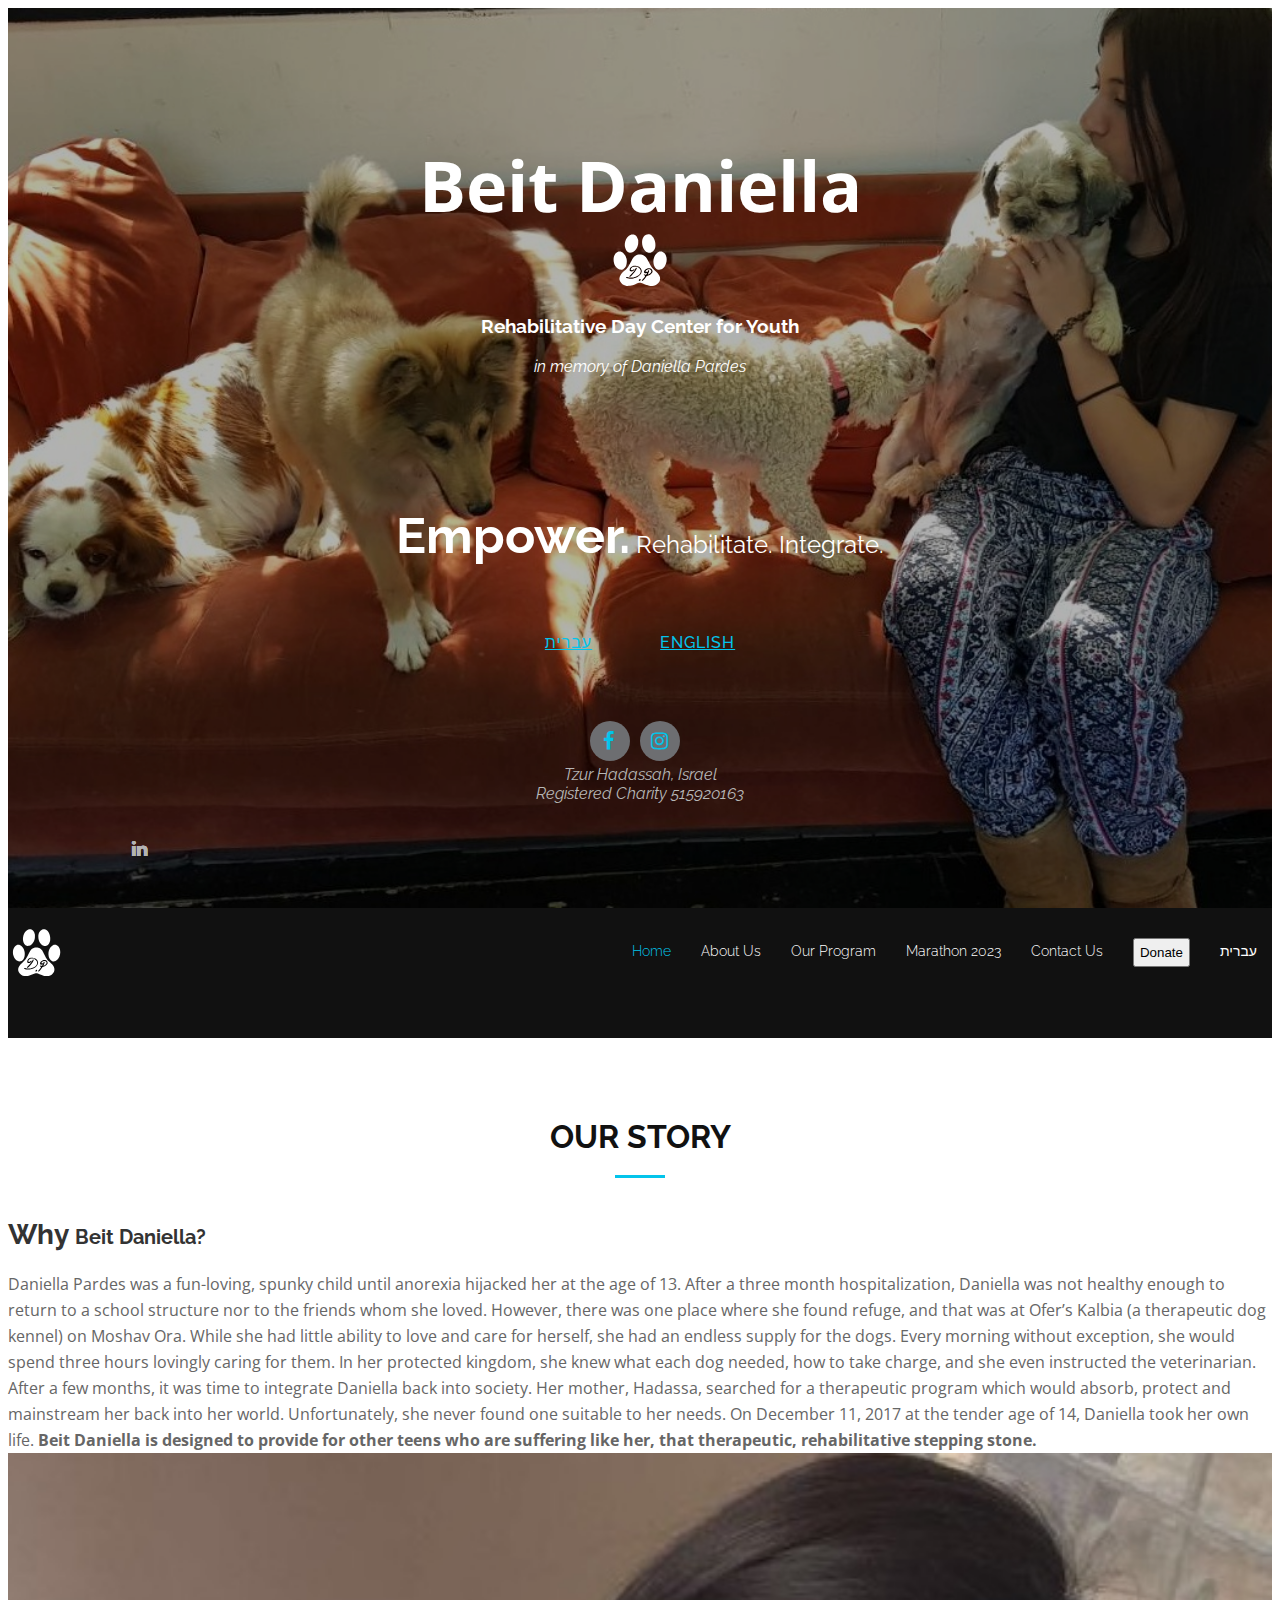
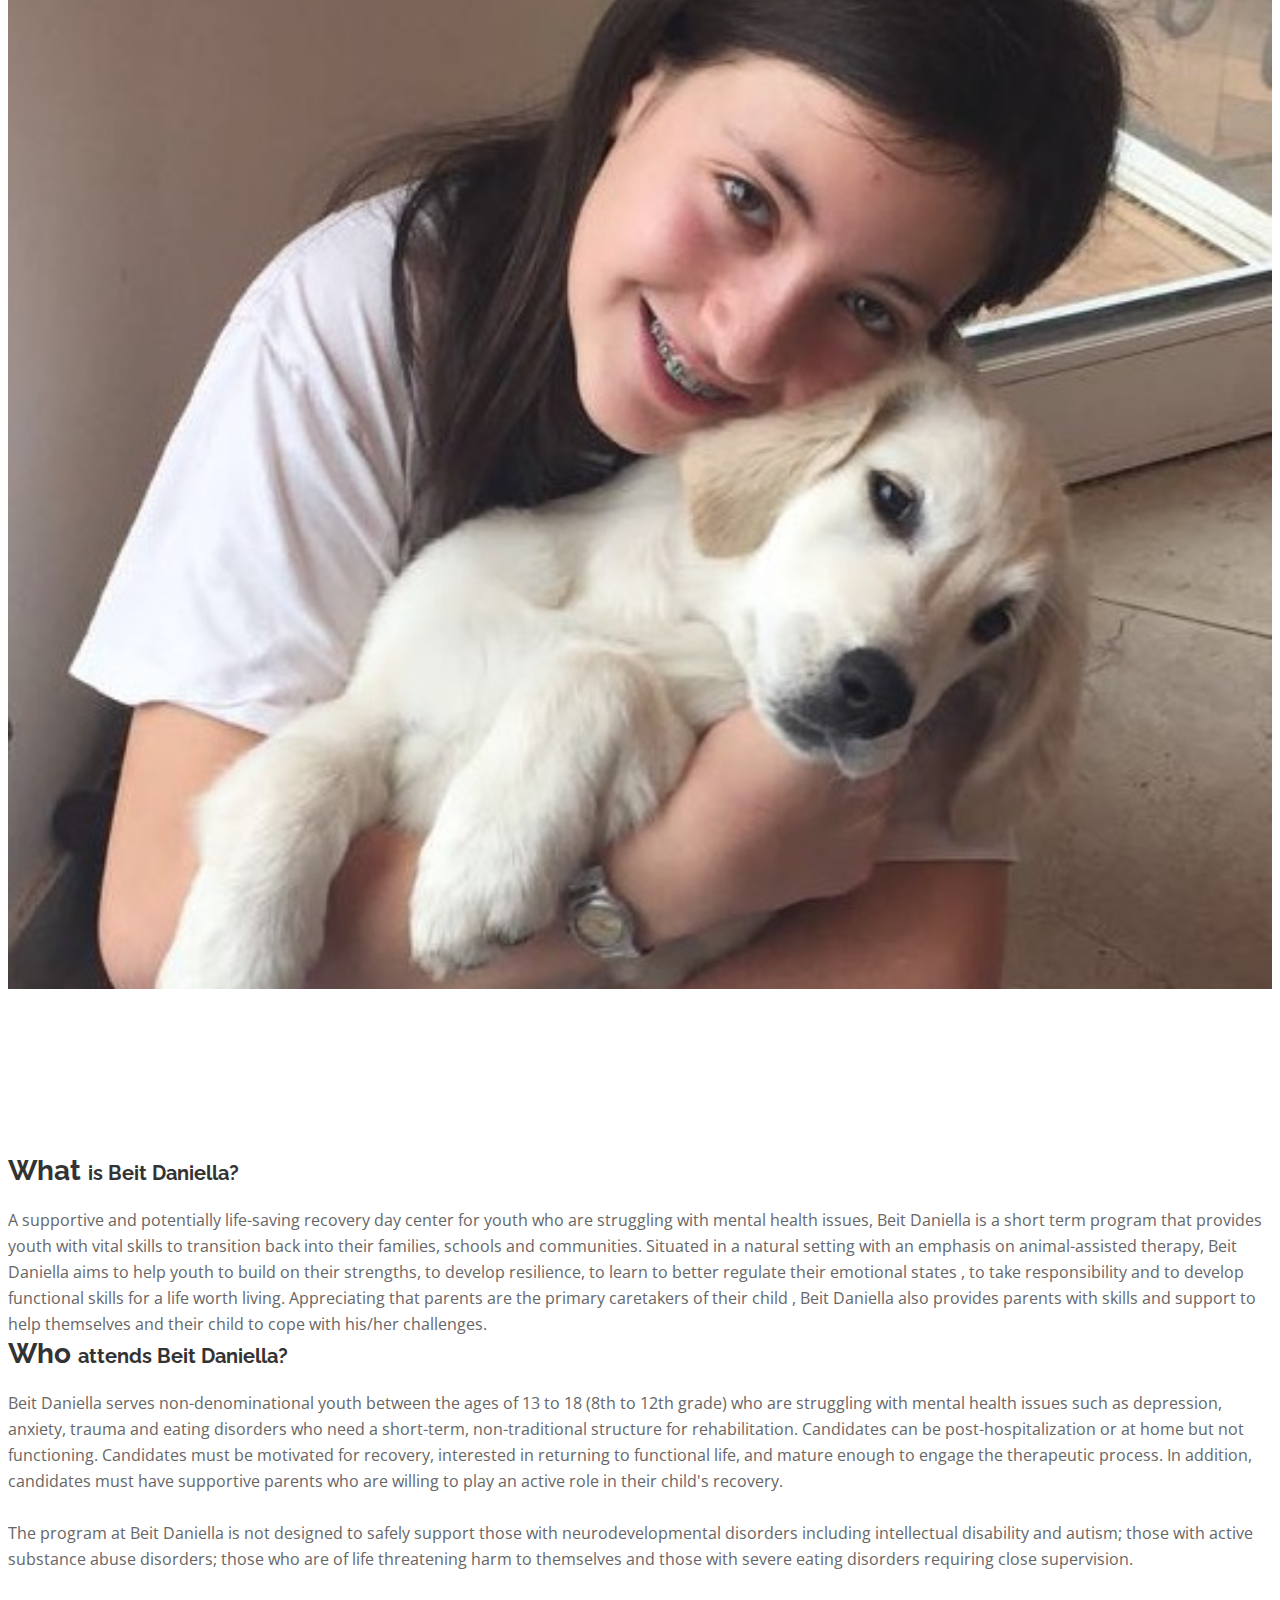
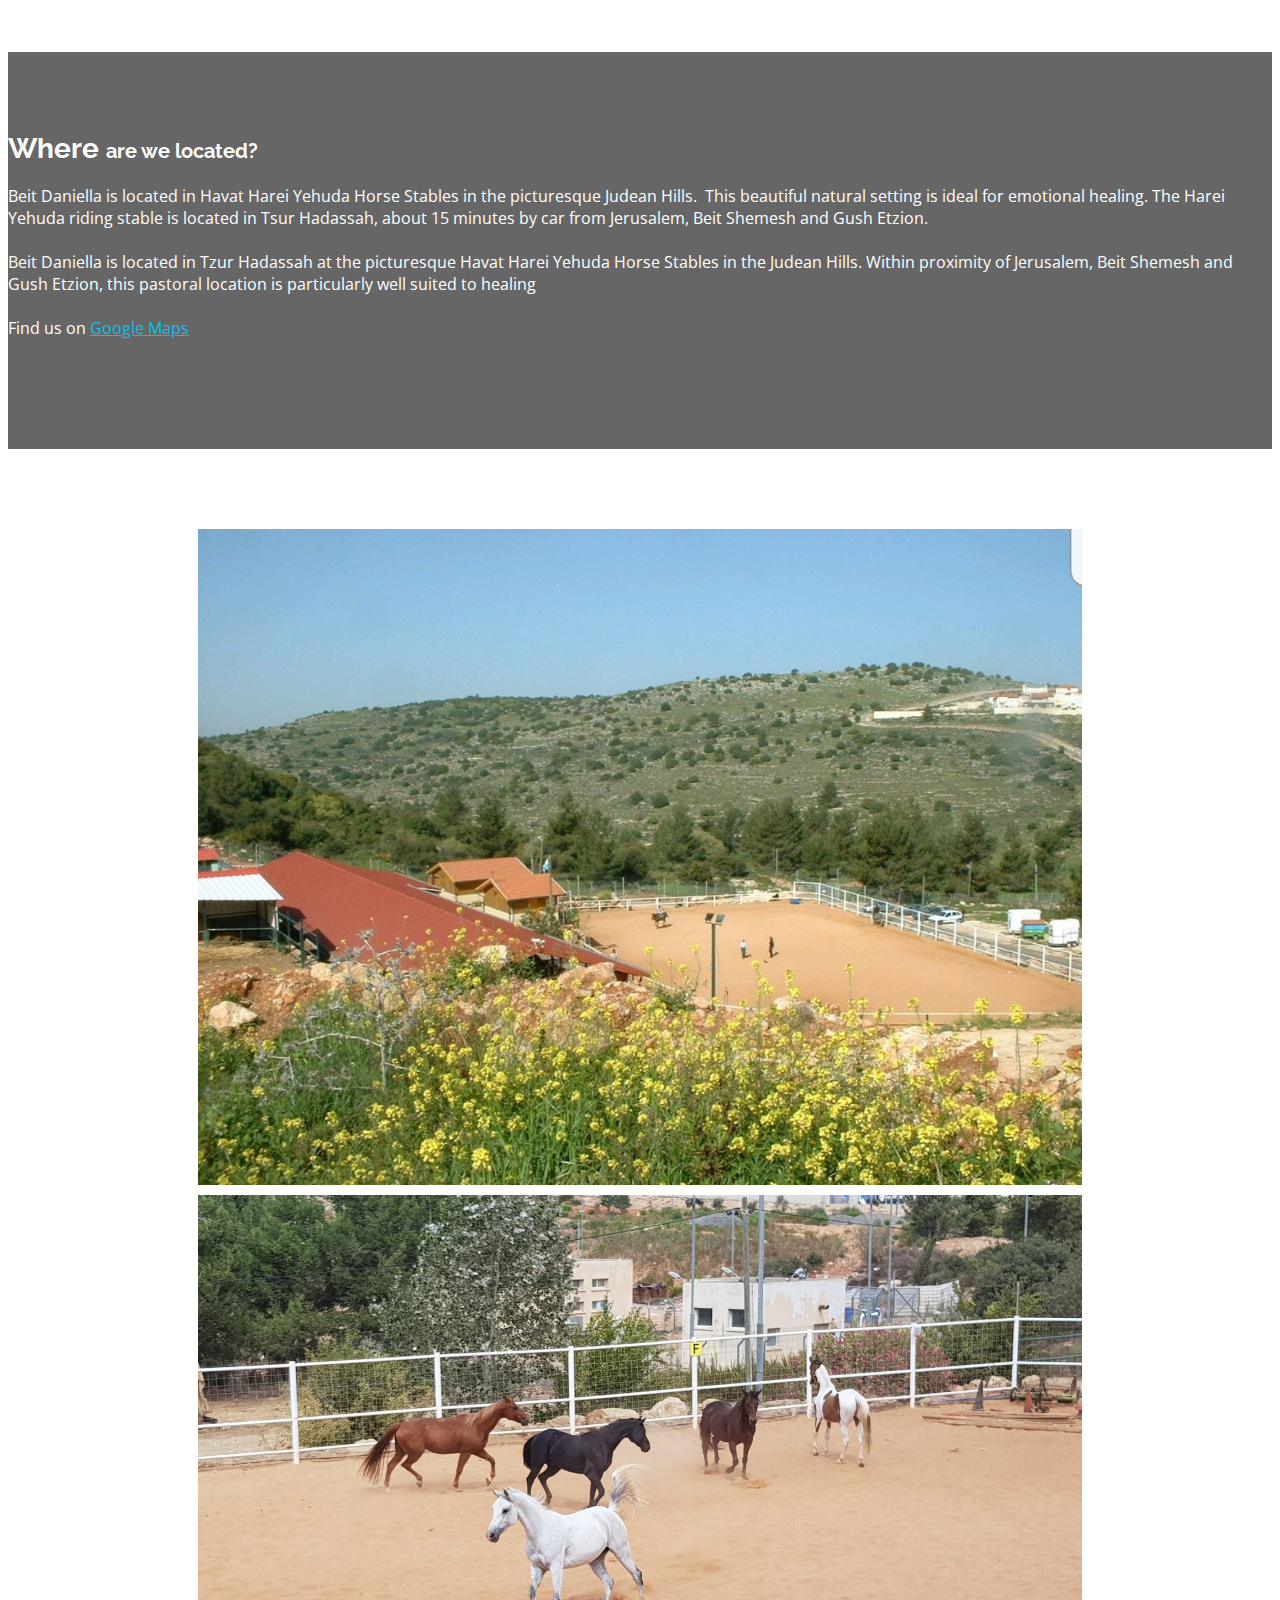
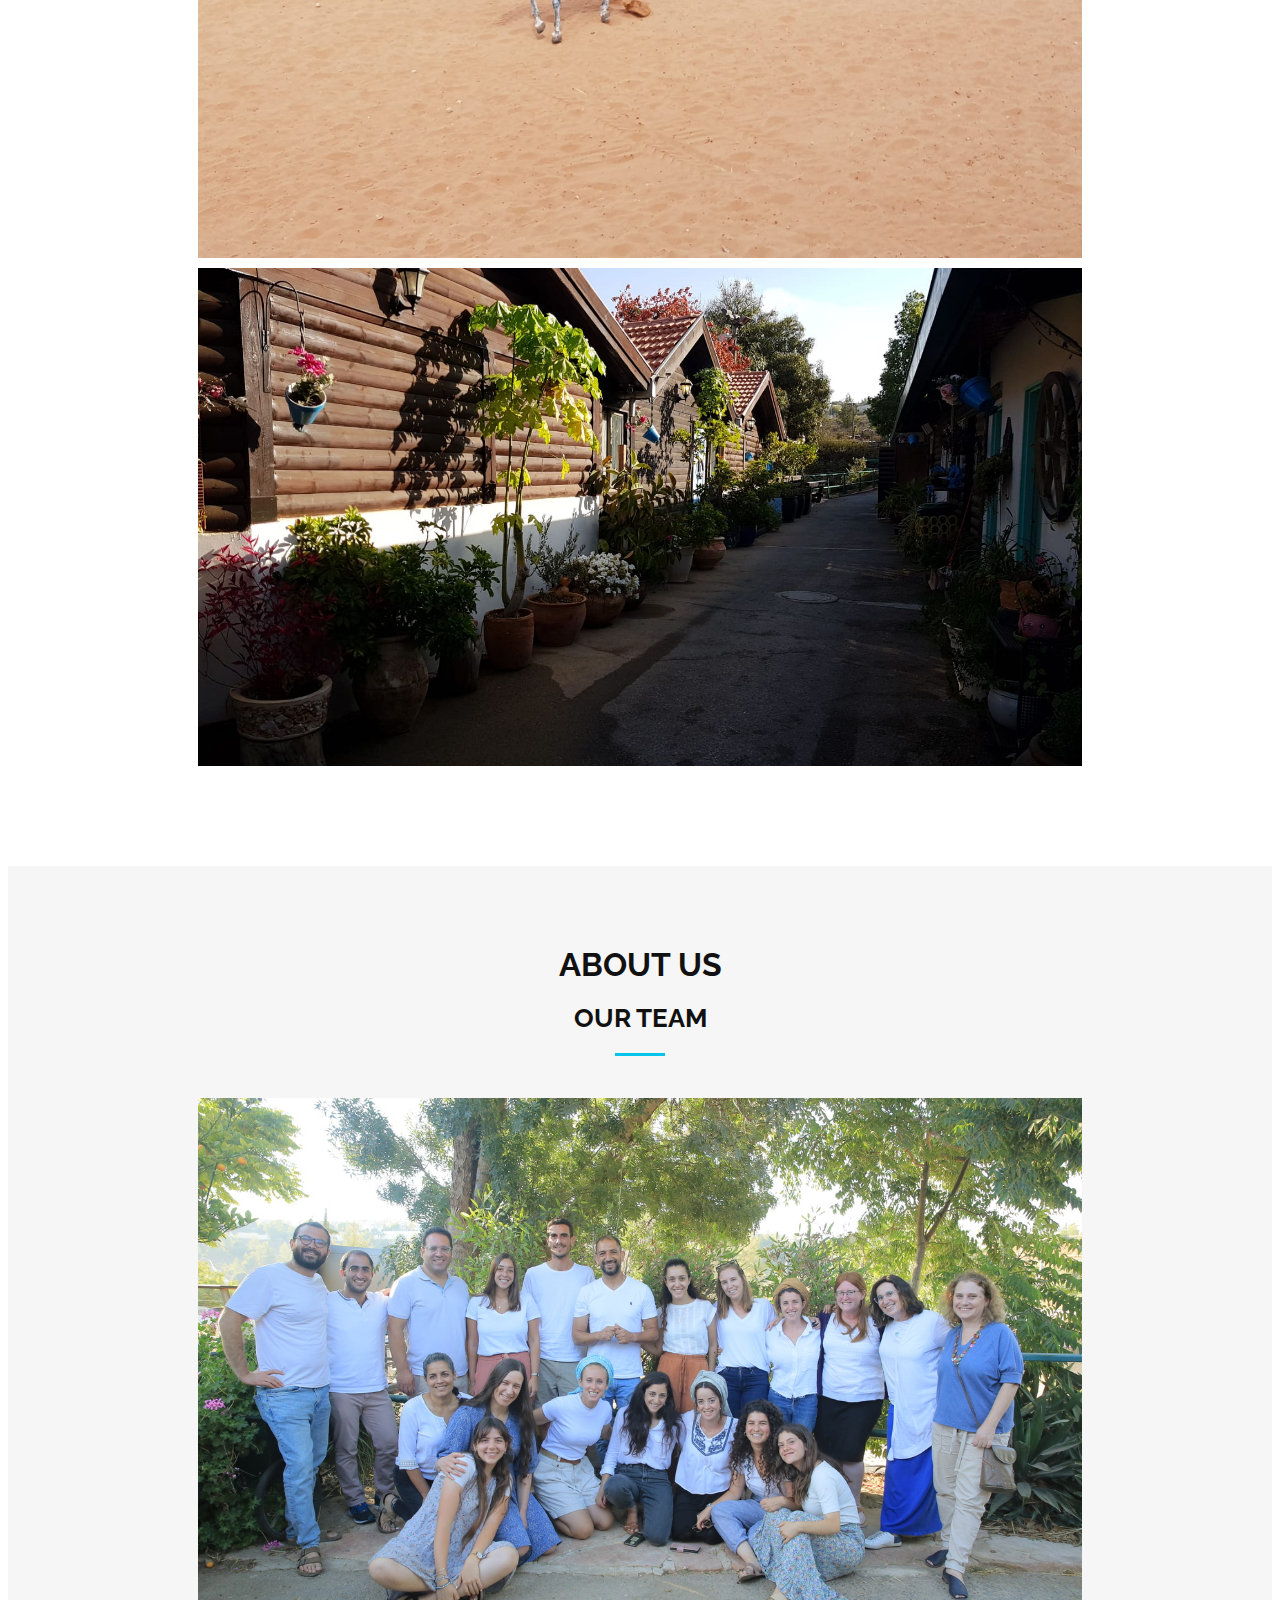
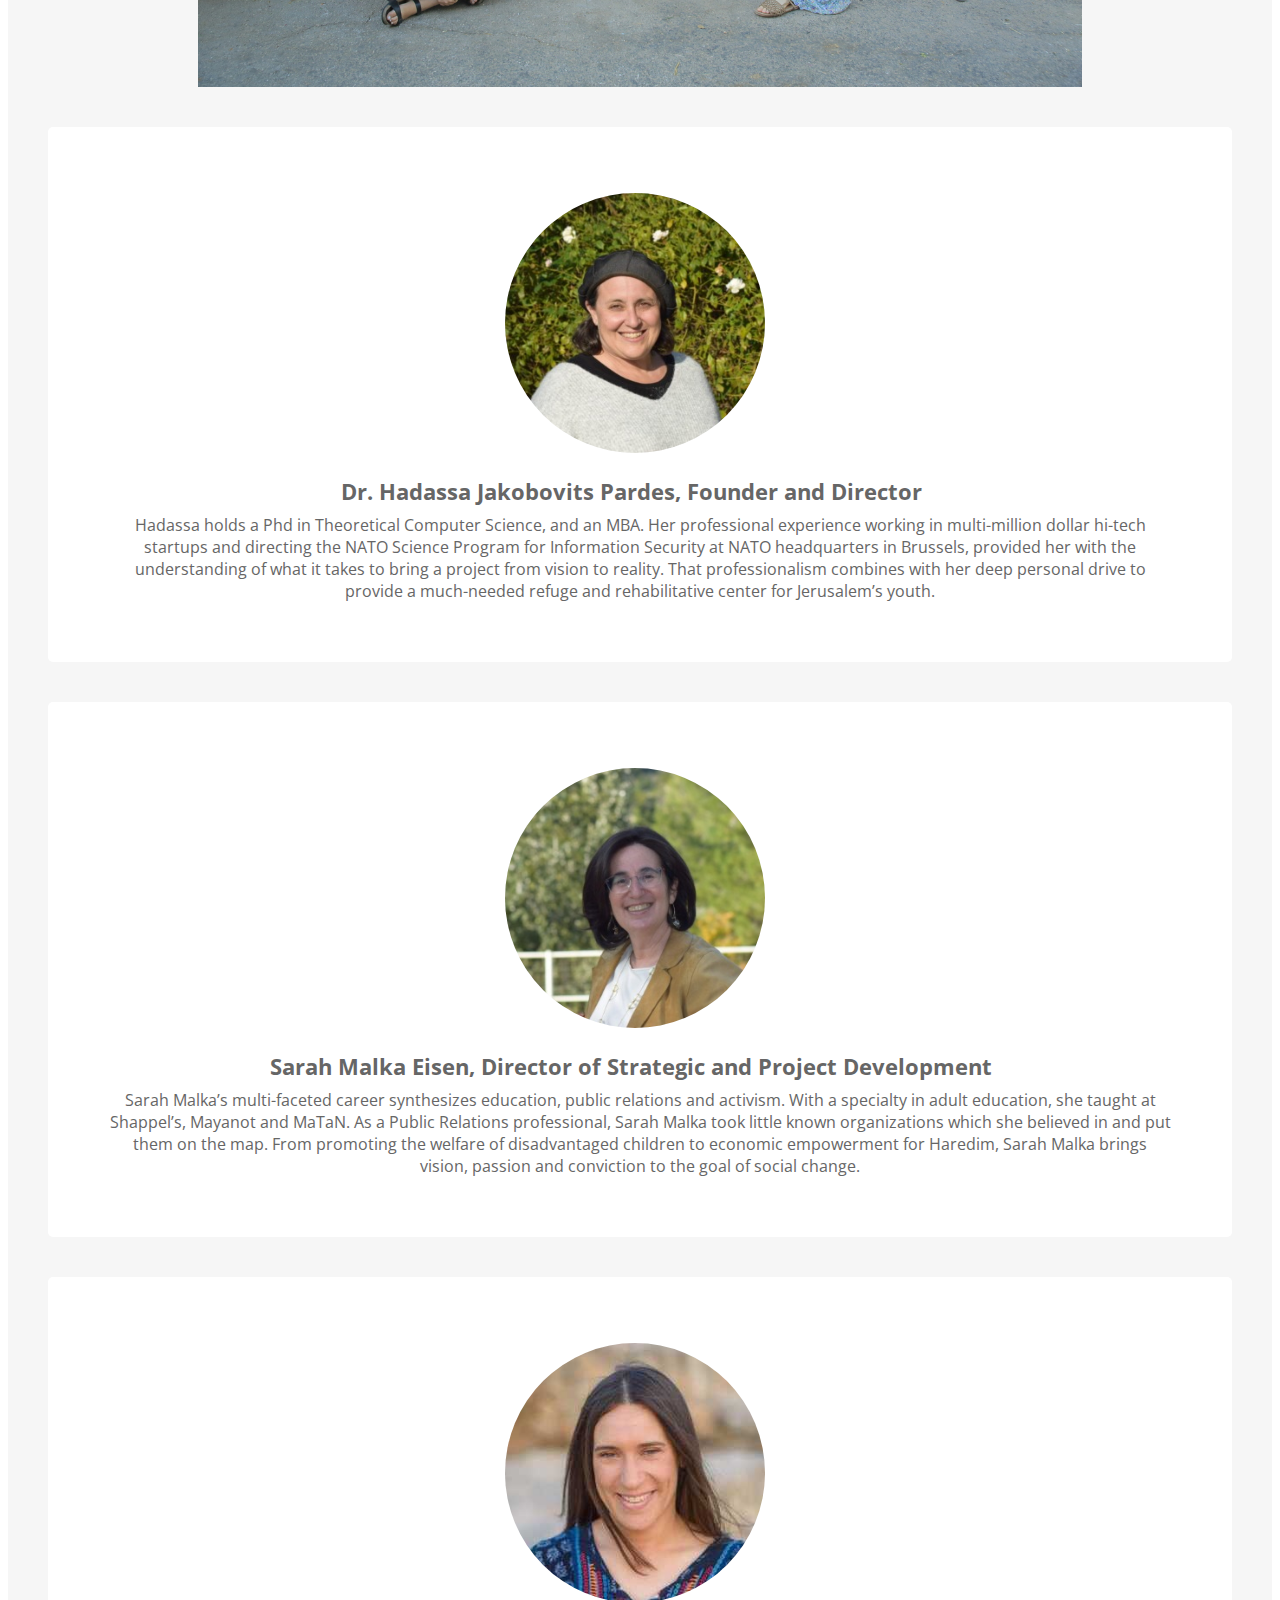
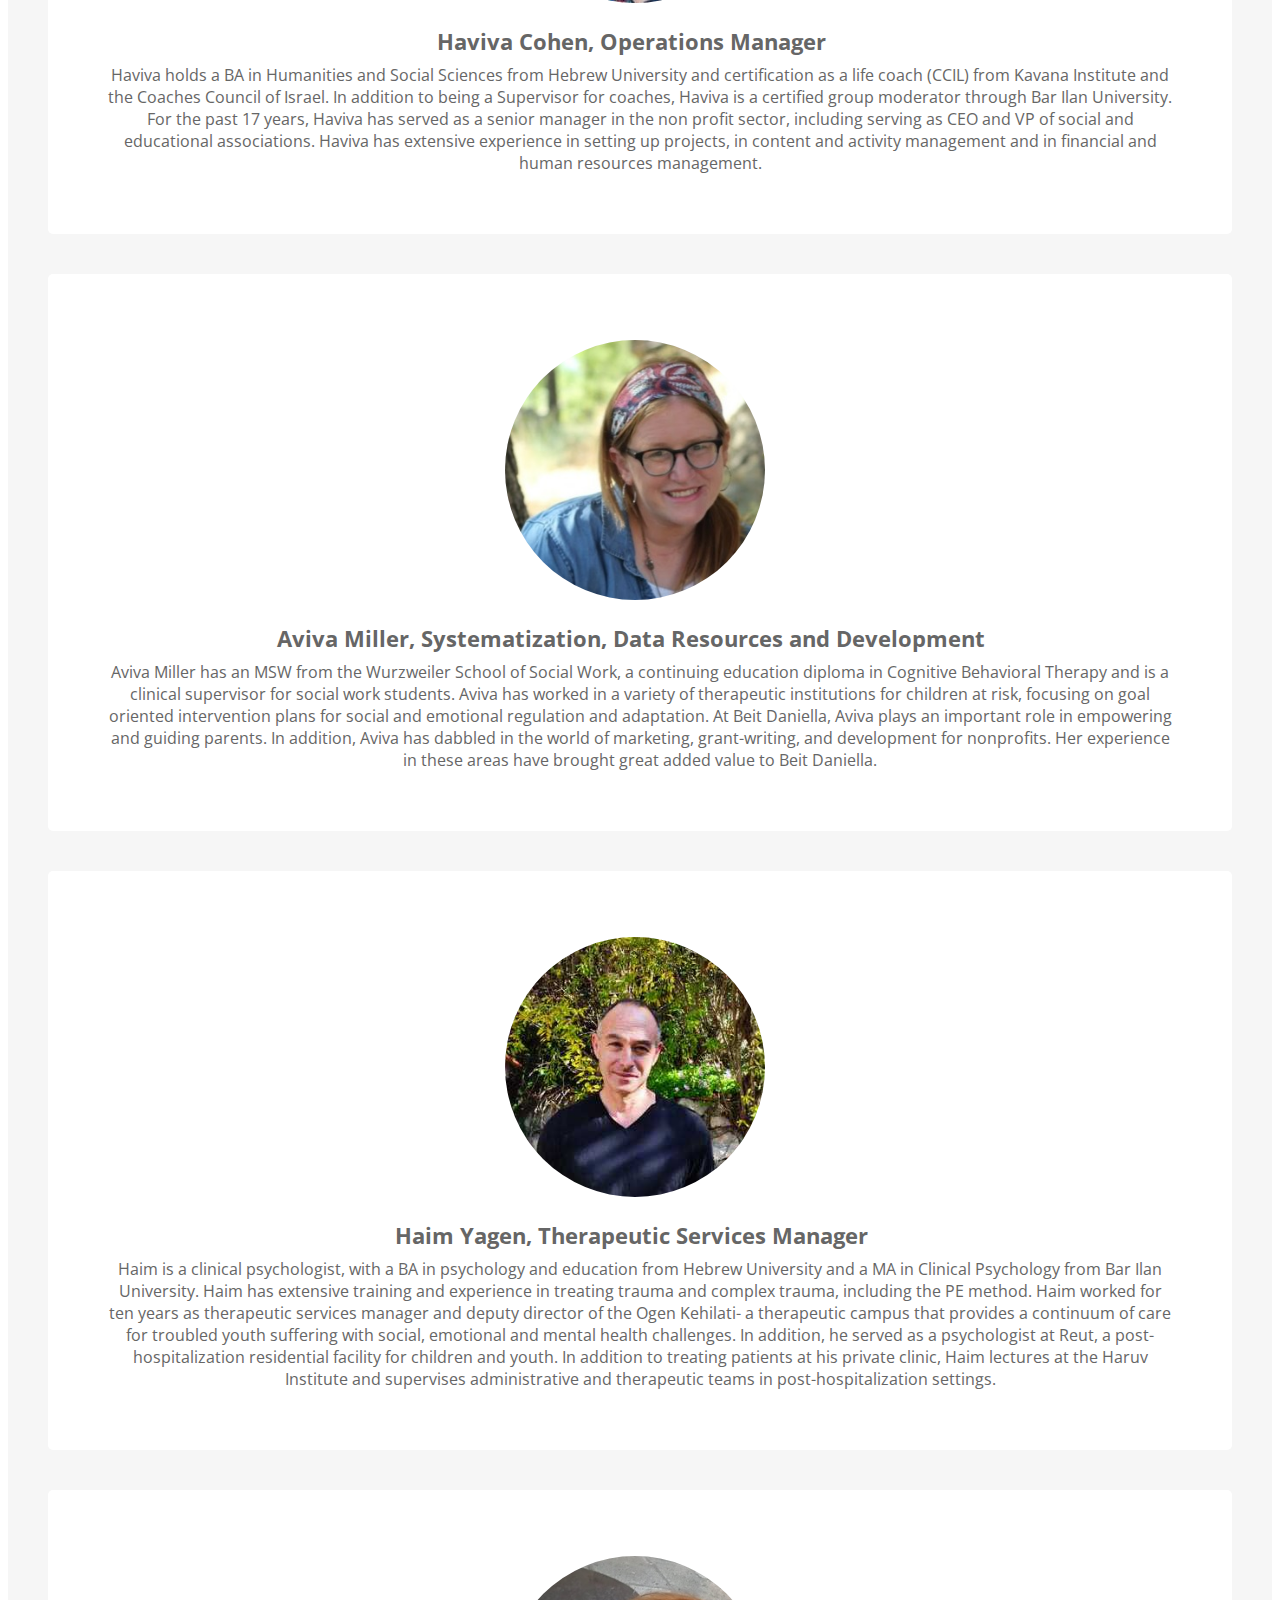
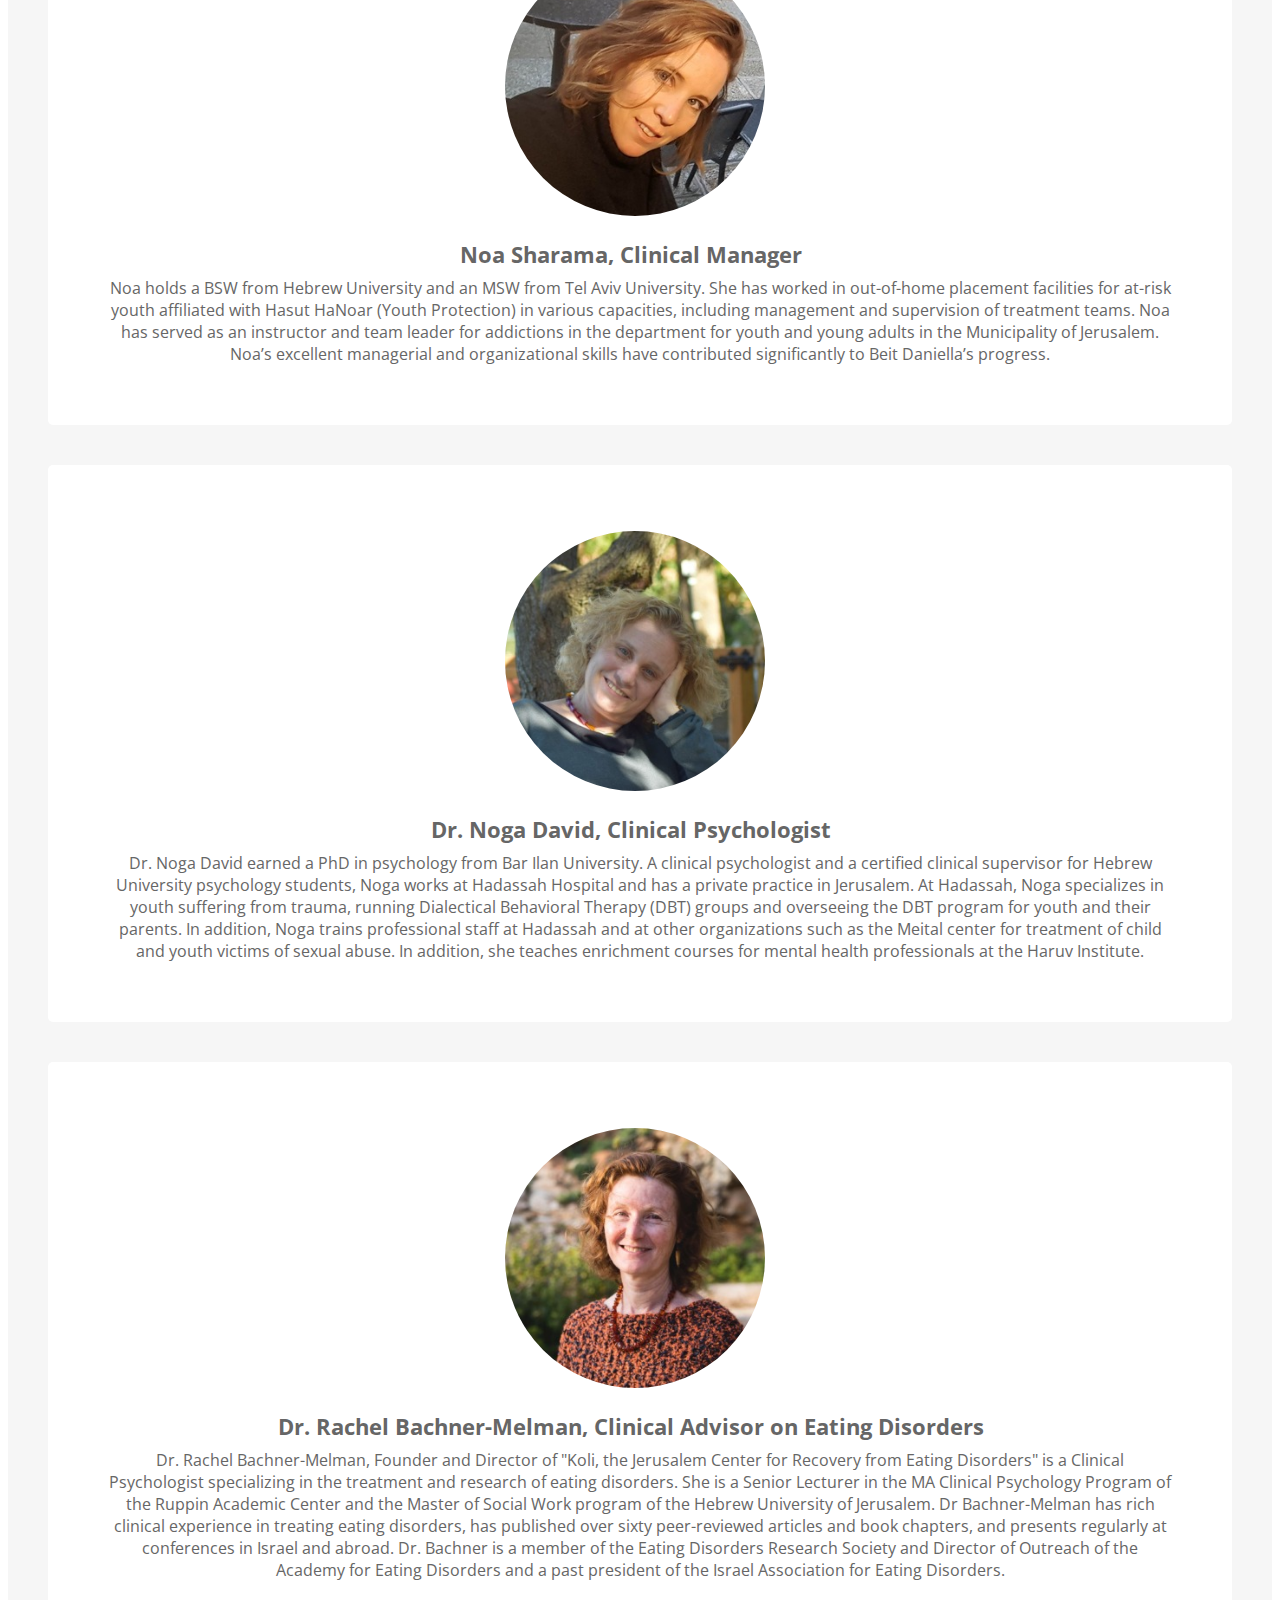
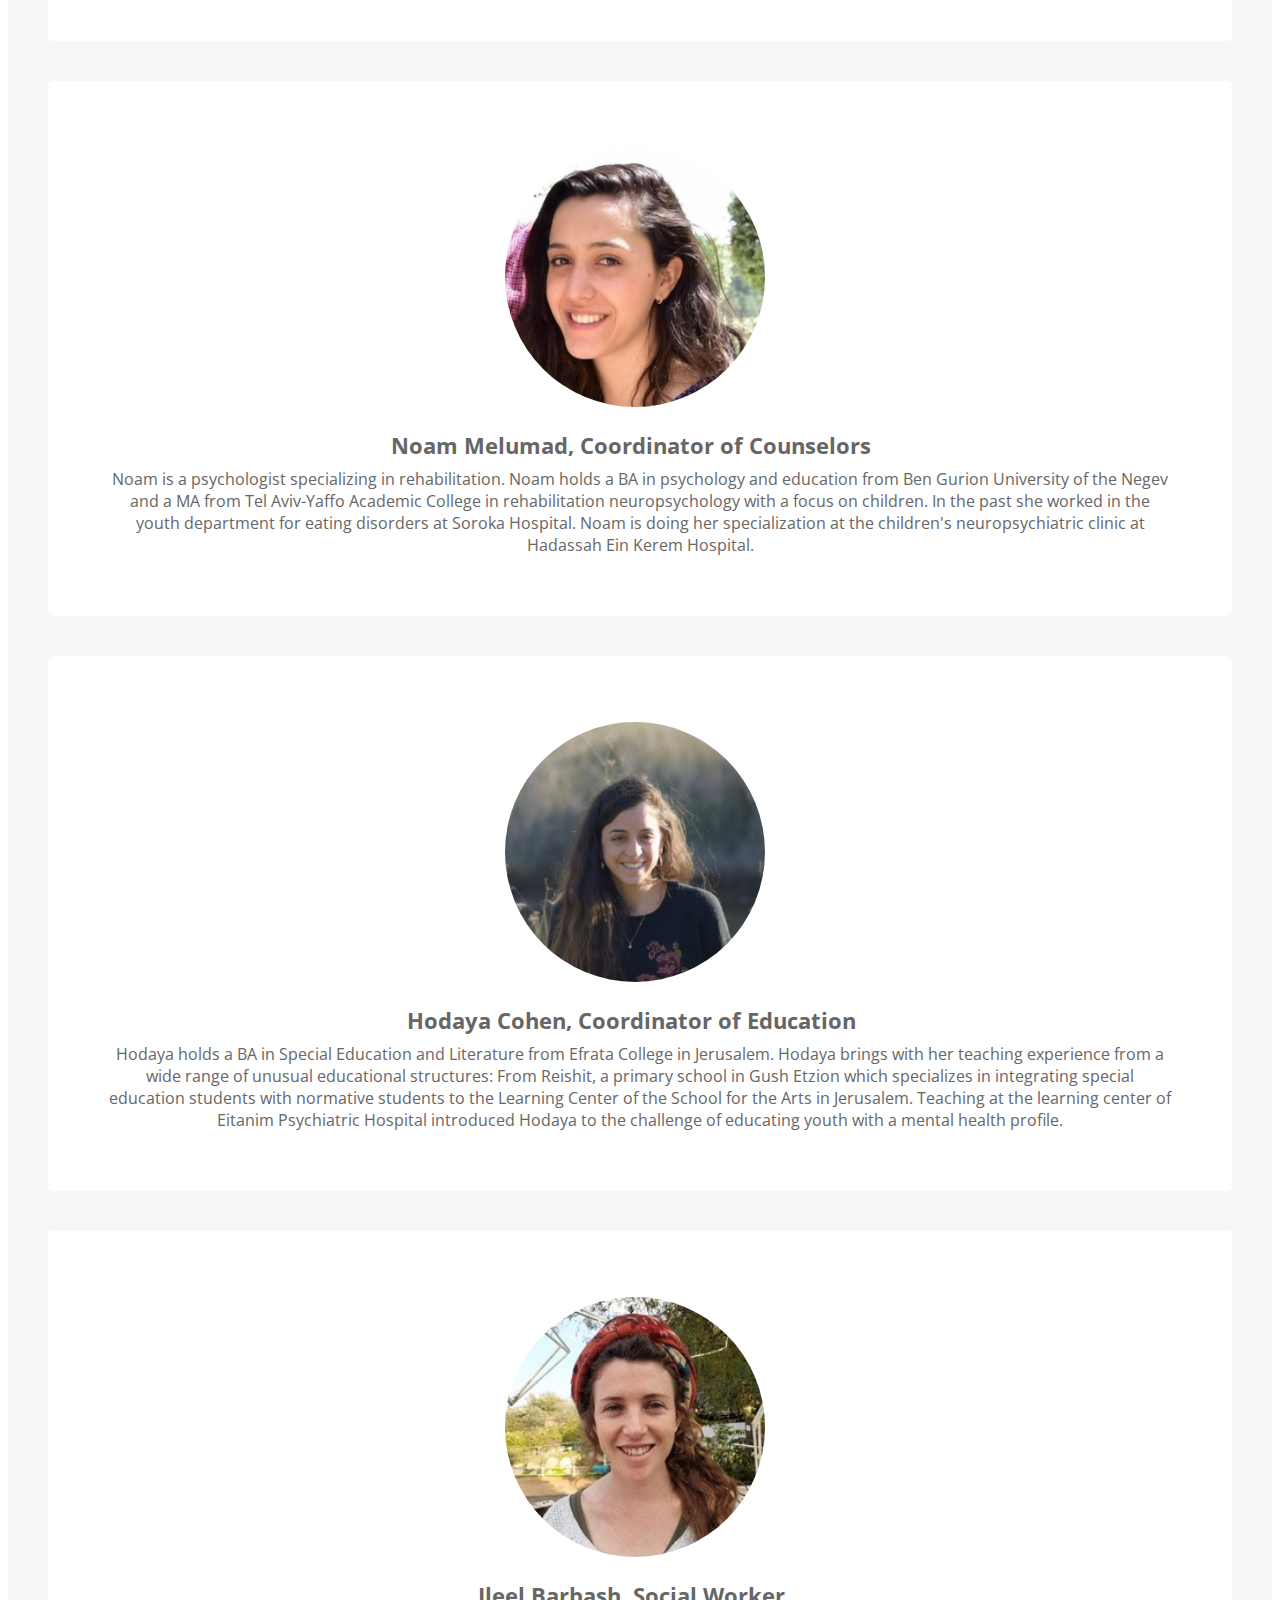
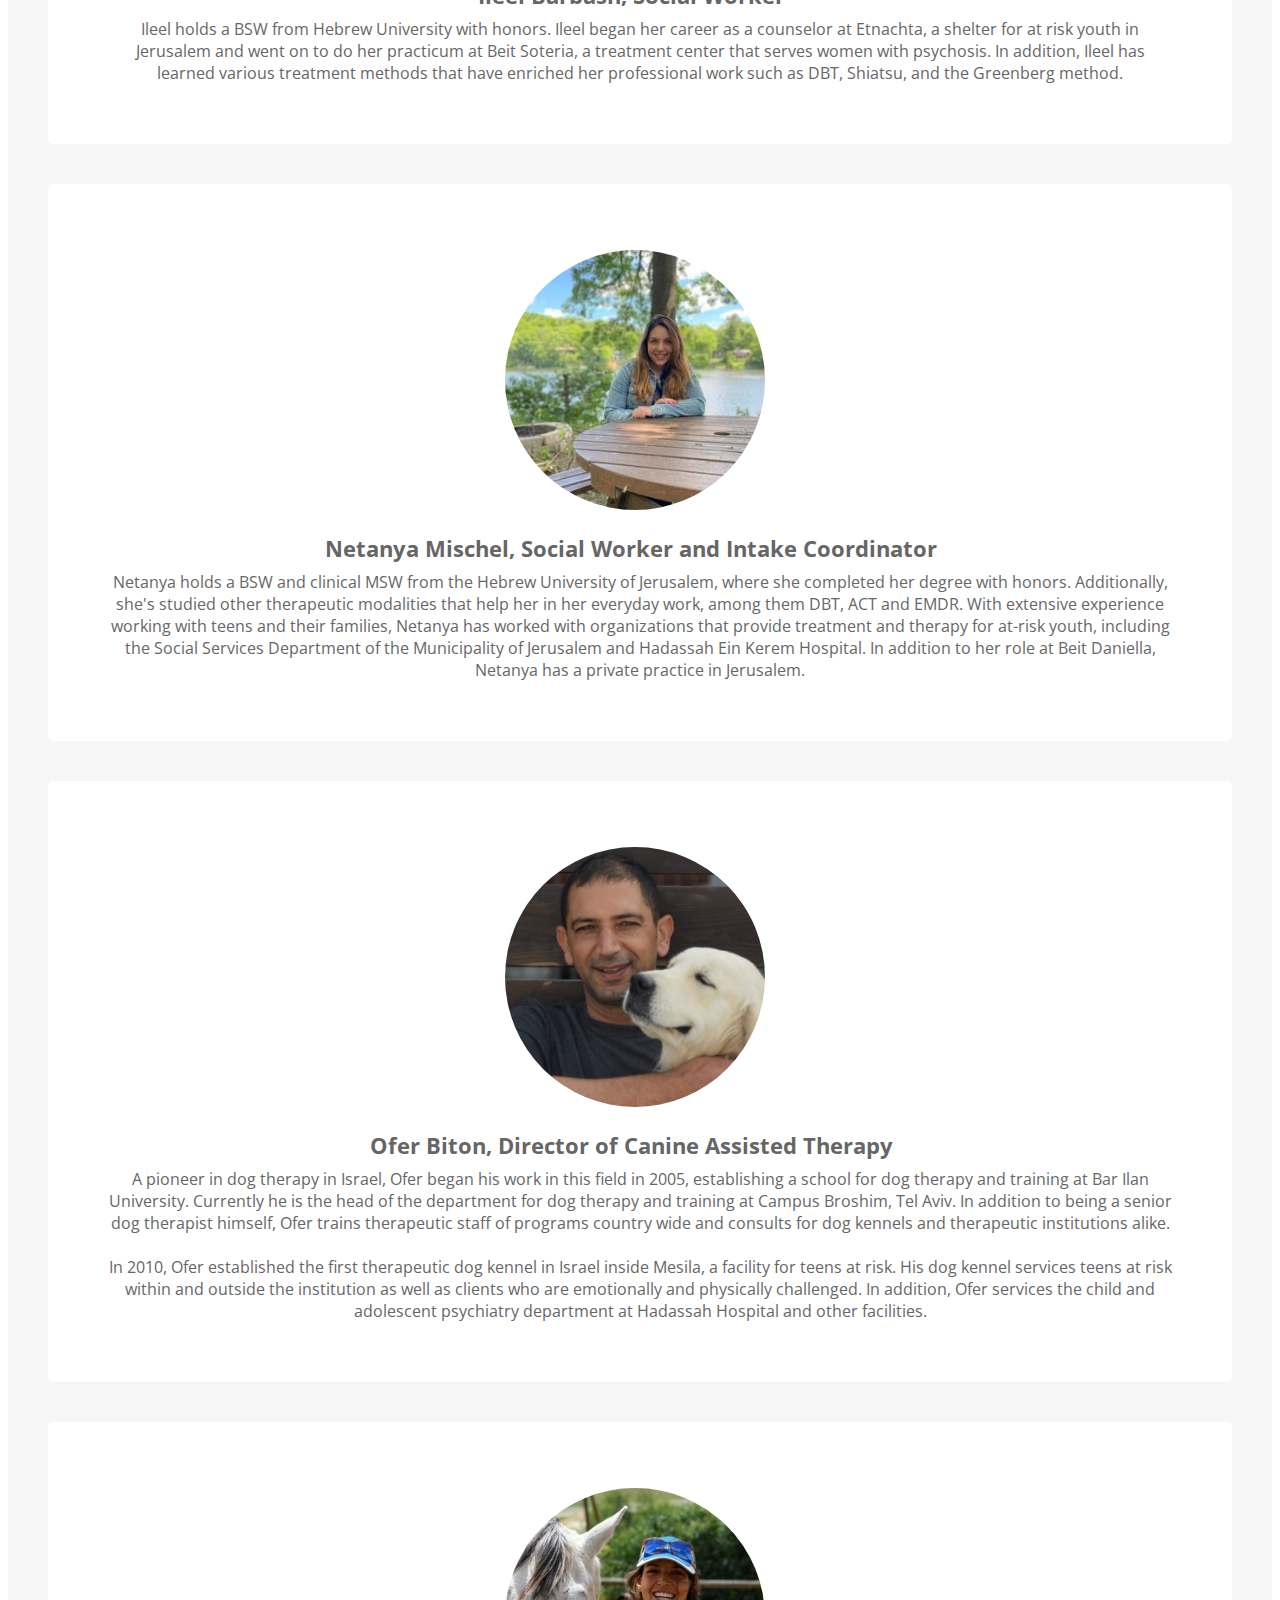
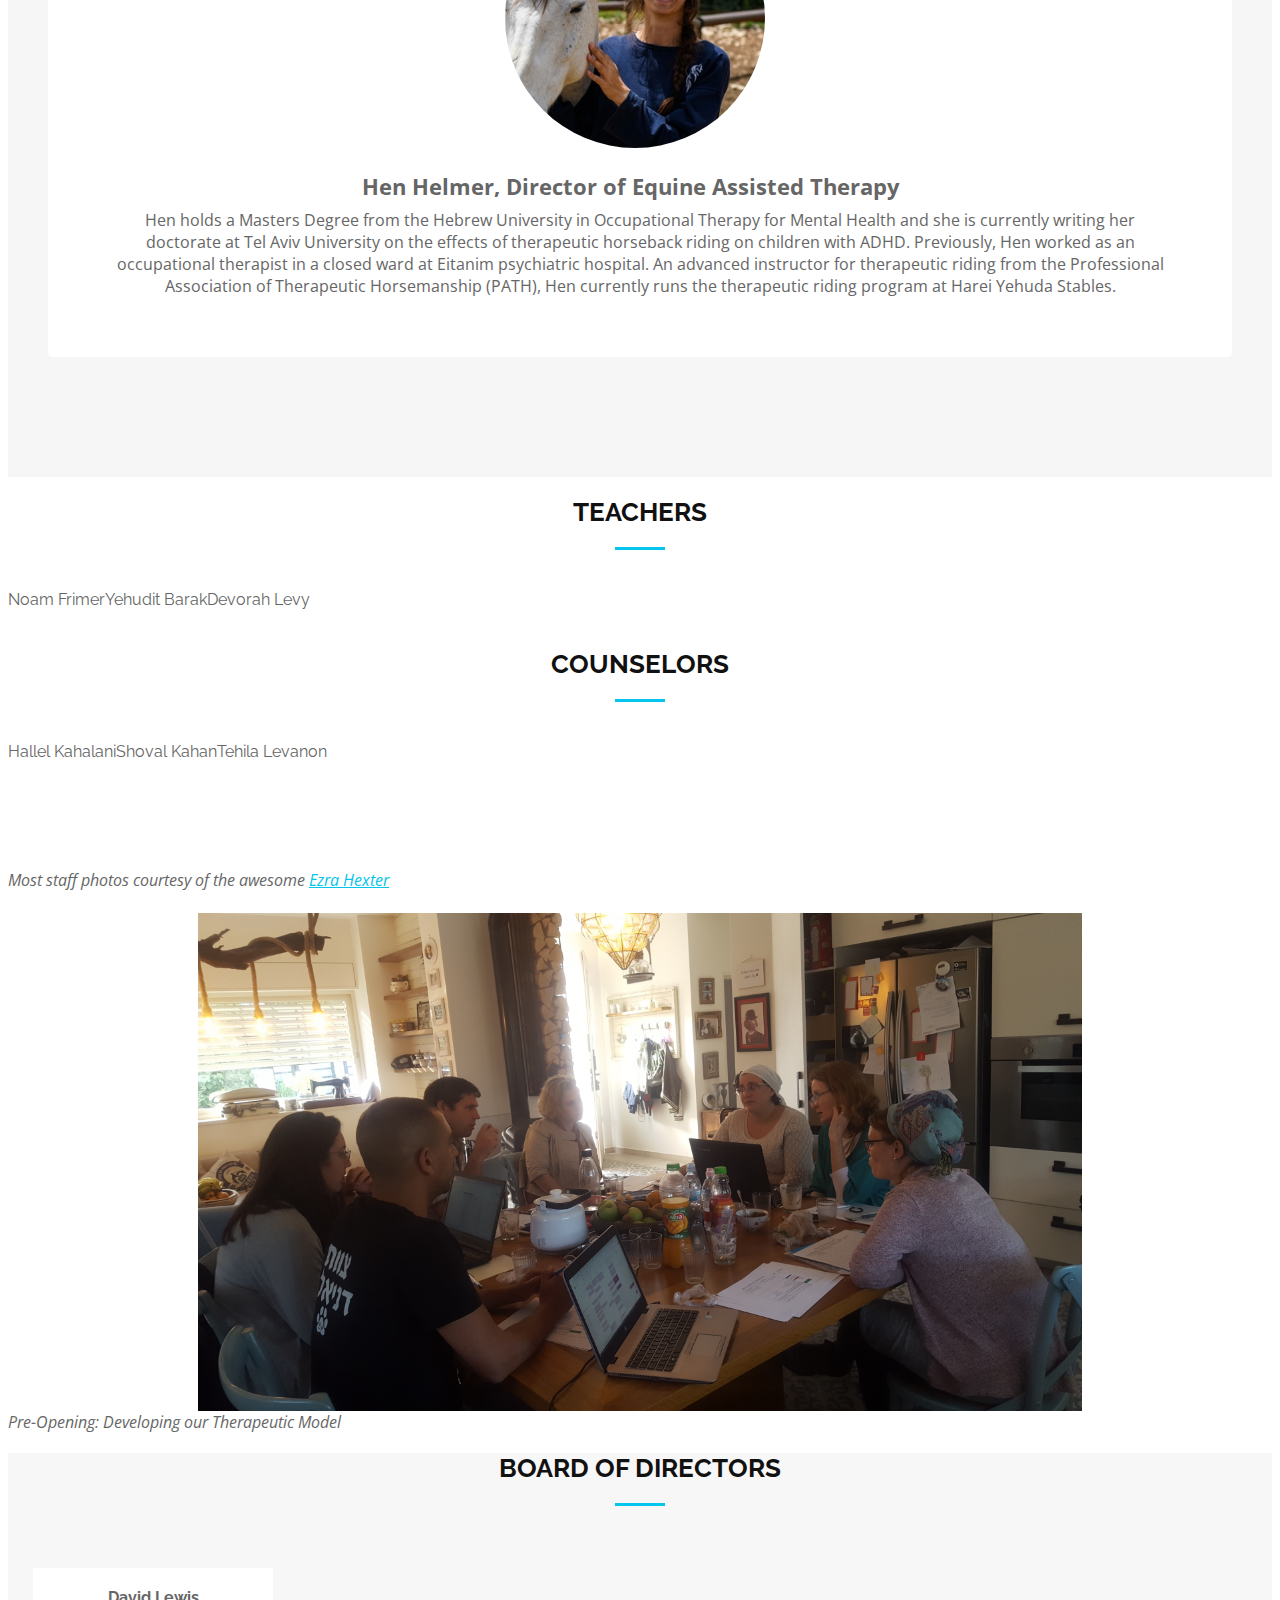
==== commit 1c72a301: "update after marathon" ====
--- a/index.html
+++ b/index.html
@@ -117,14 +117,14 @@
   <div id="preloader"></div>
 
   <!-- Marathon banner -->
-  <div class="jumbotron">
+  <!-- <div class="jumbotron">
     <div class="container" align="middle">
       <a href="Marathon2023.html">
         <img src="img/Marathon2023/banner_heb1.jpg" class="img-fluid" style="width: 70%" alt="Marathon 2023!">
       </a>
       
     </div>
-  </div>  
+  </div>   -->
 
 
   <!--==========================
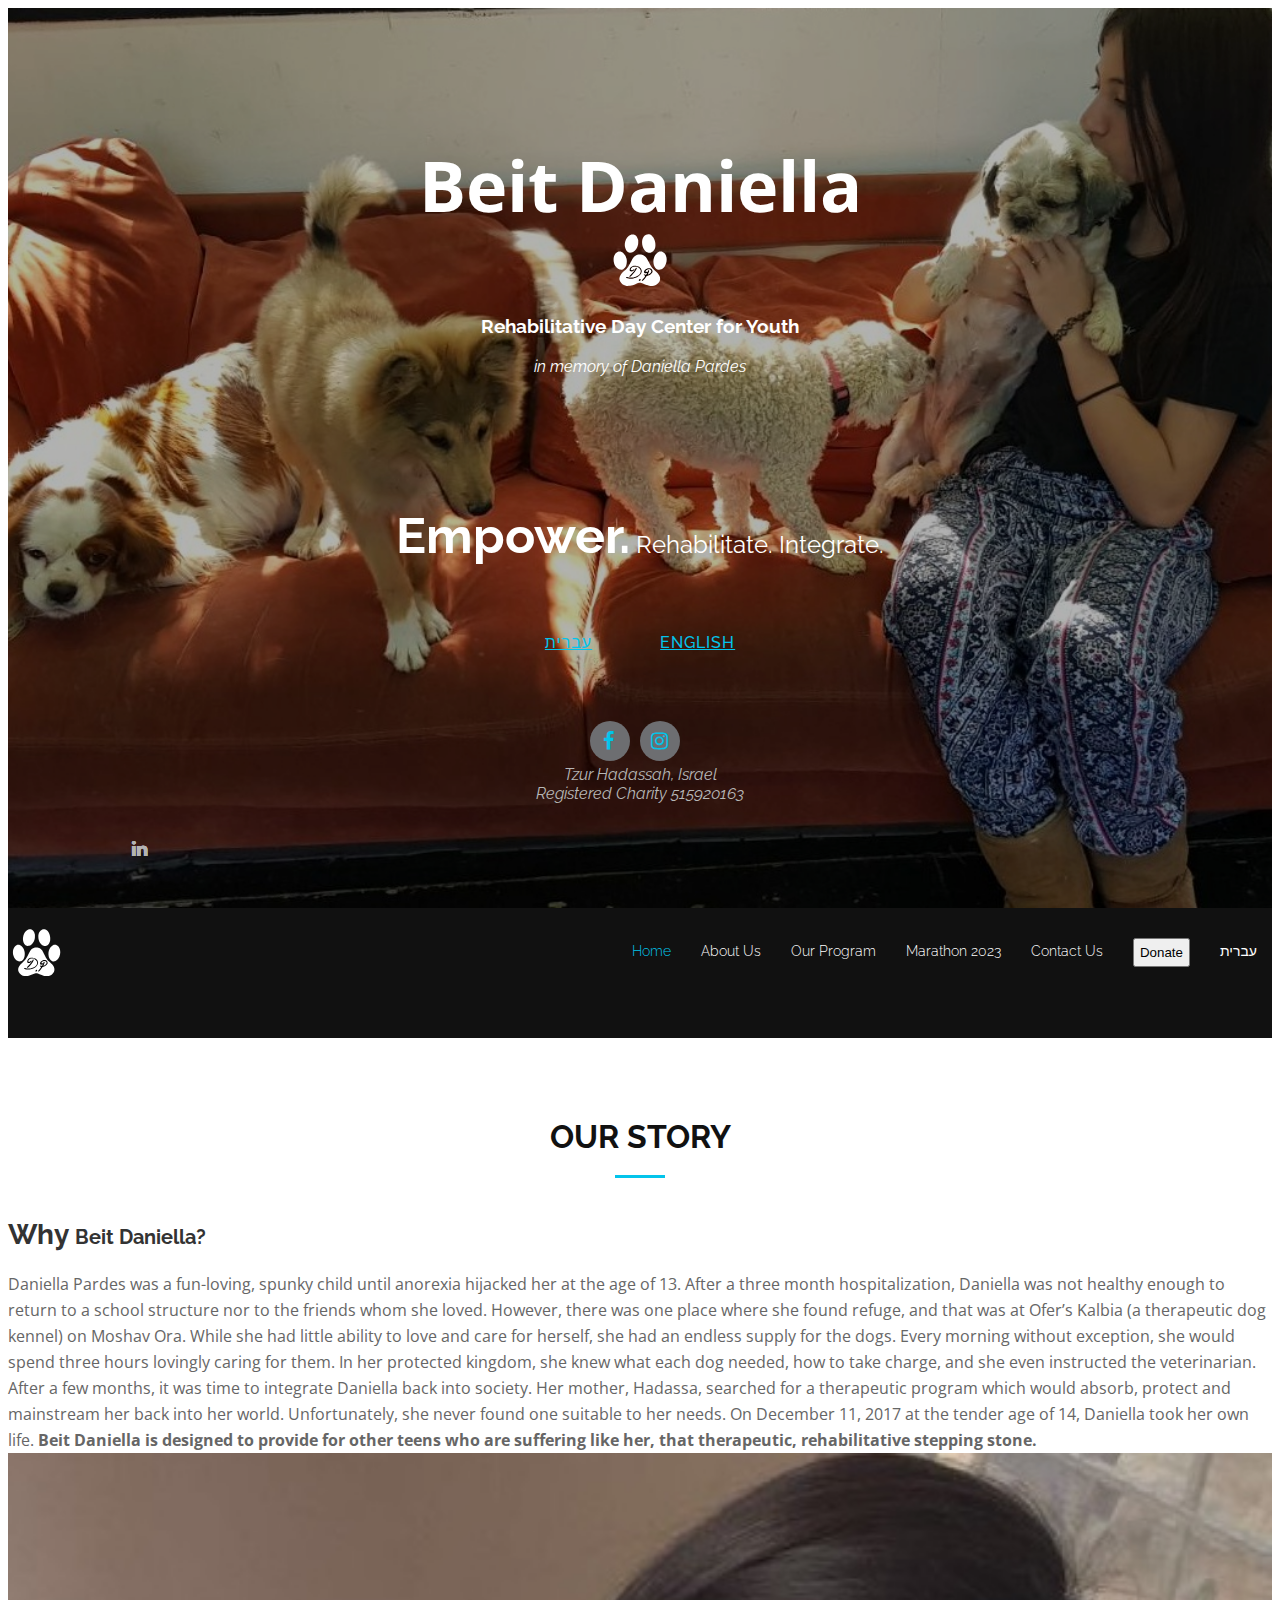
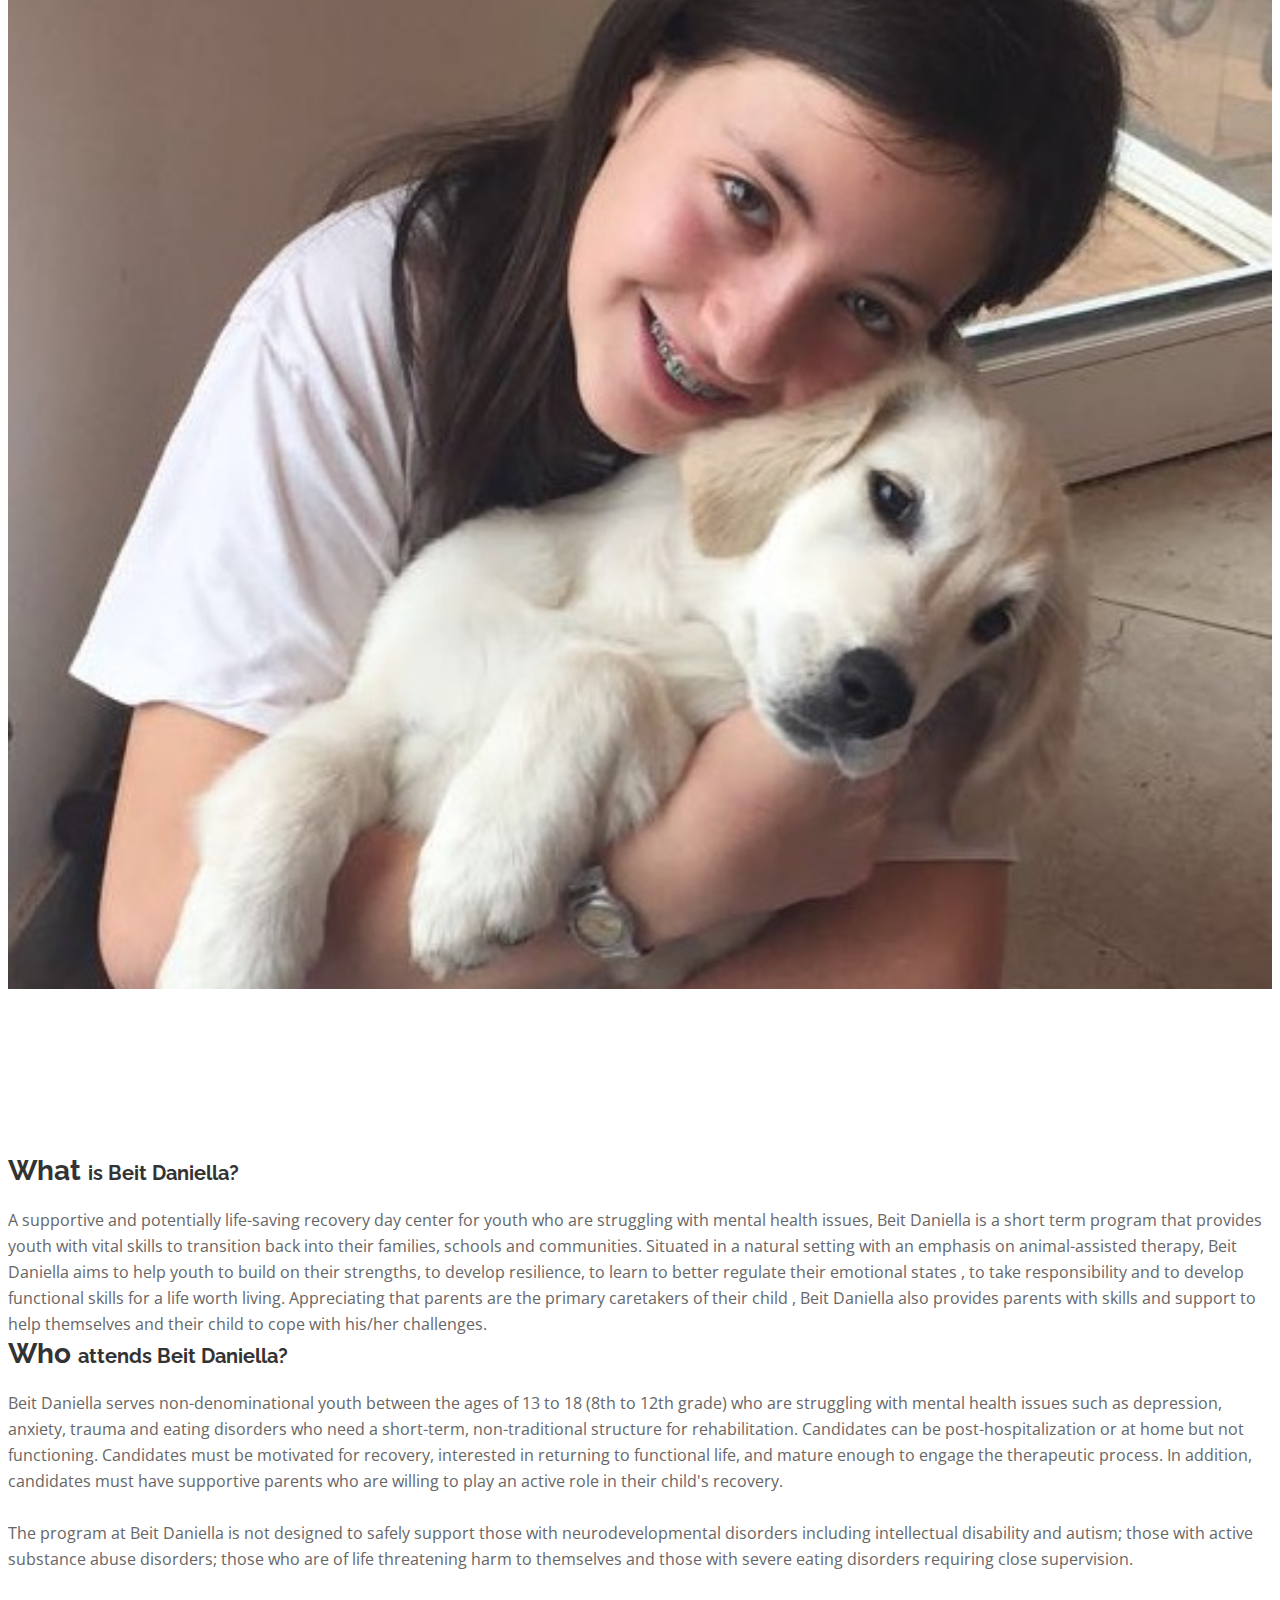
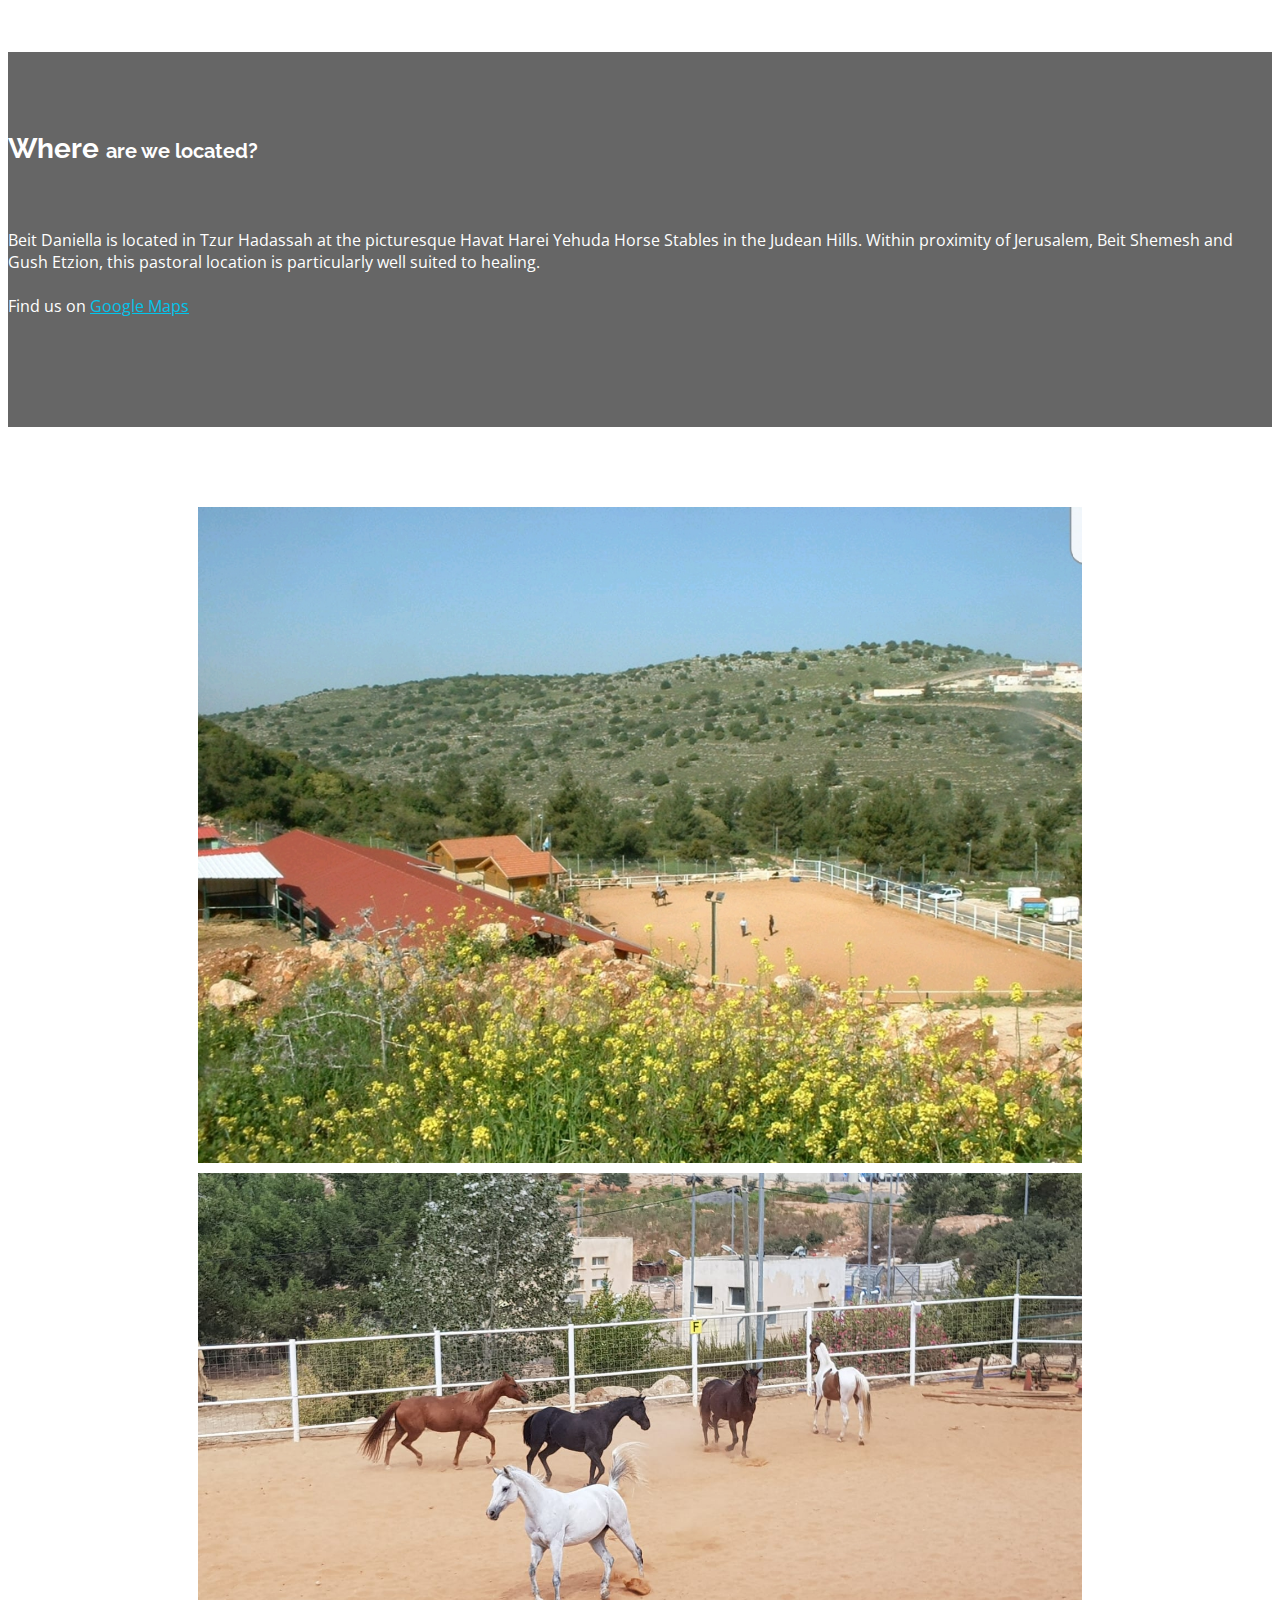
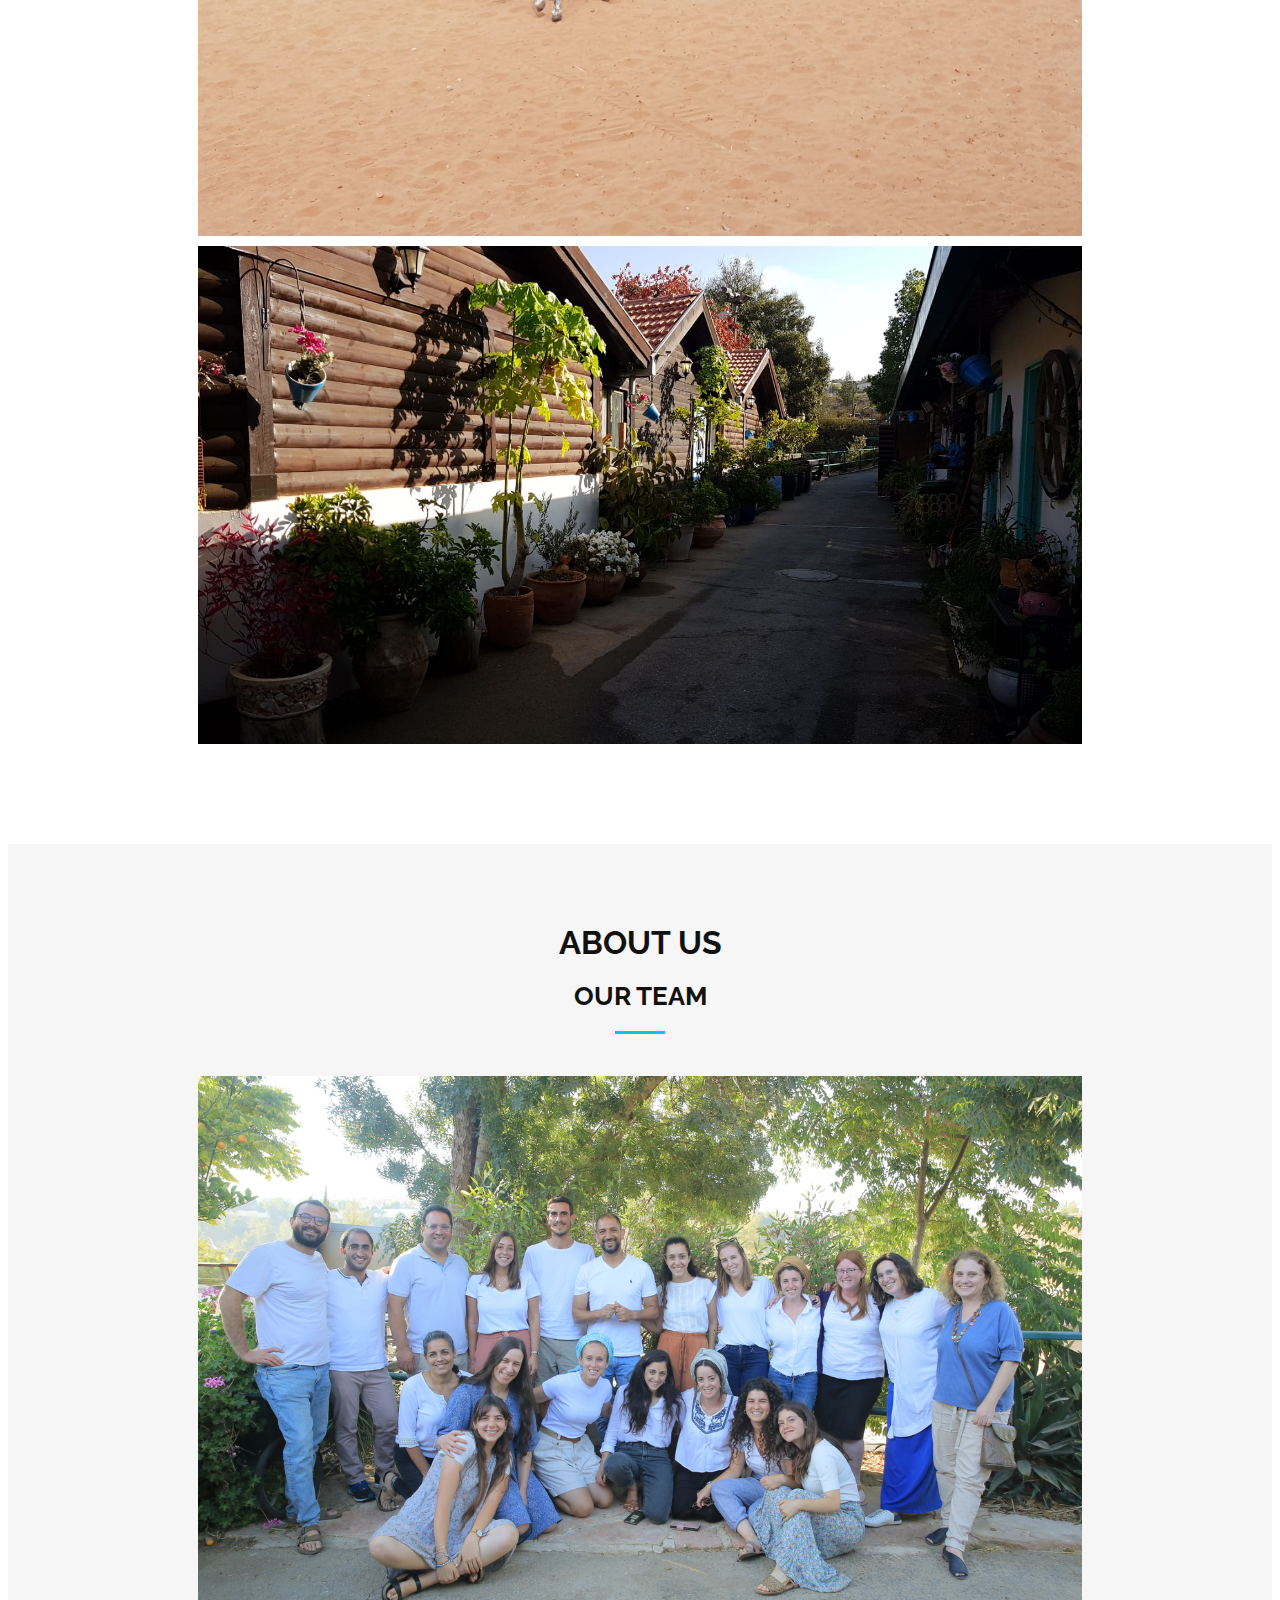
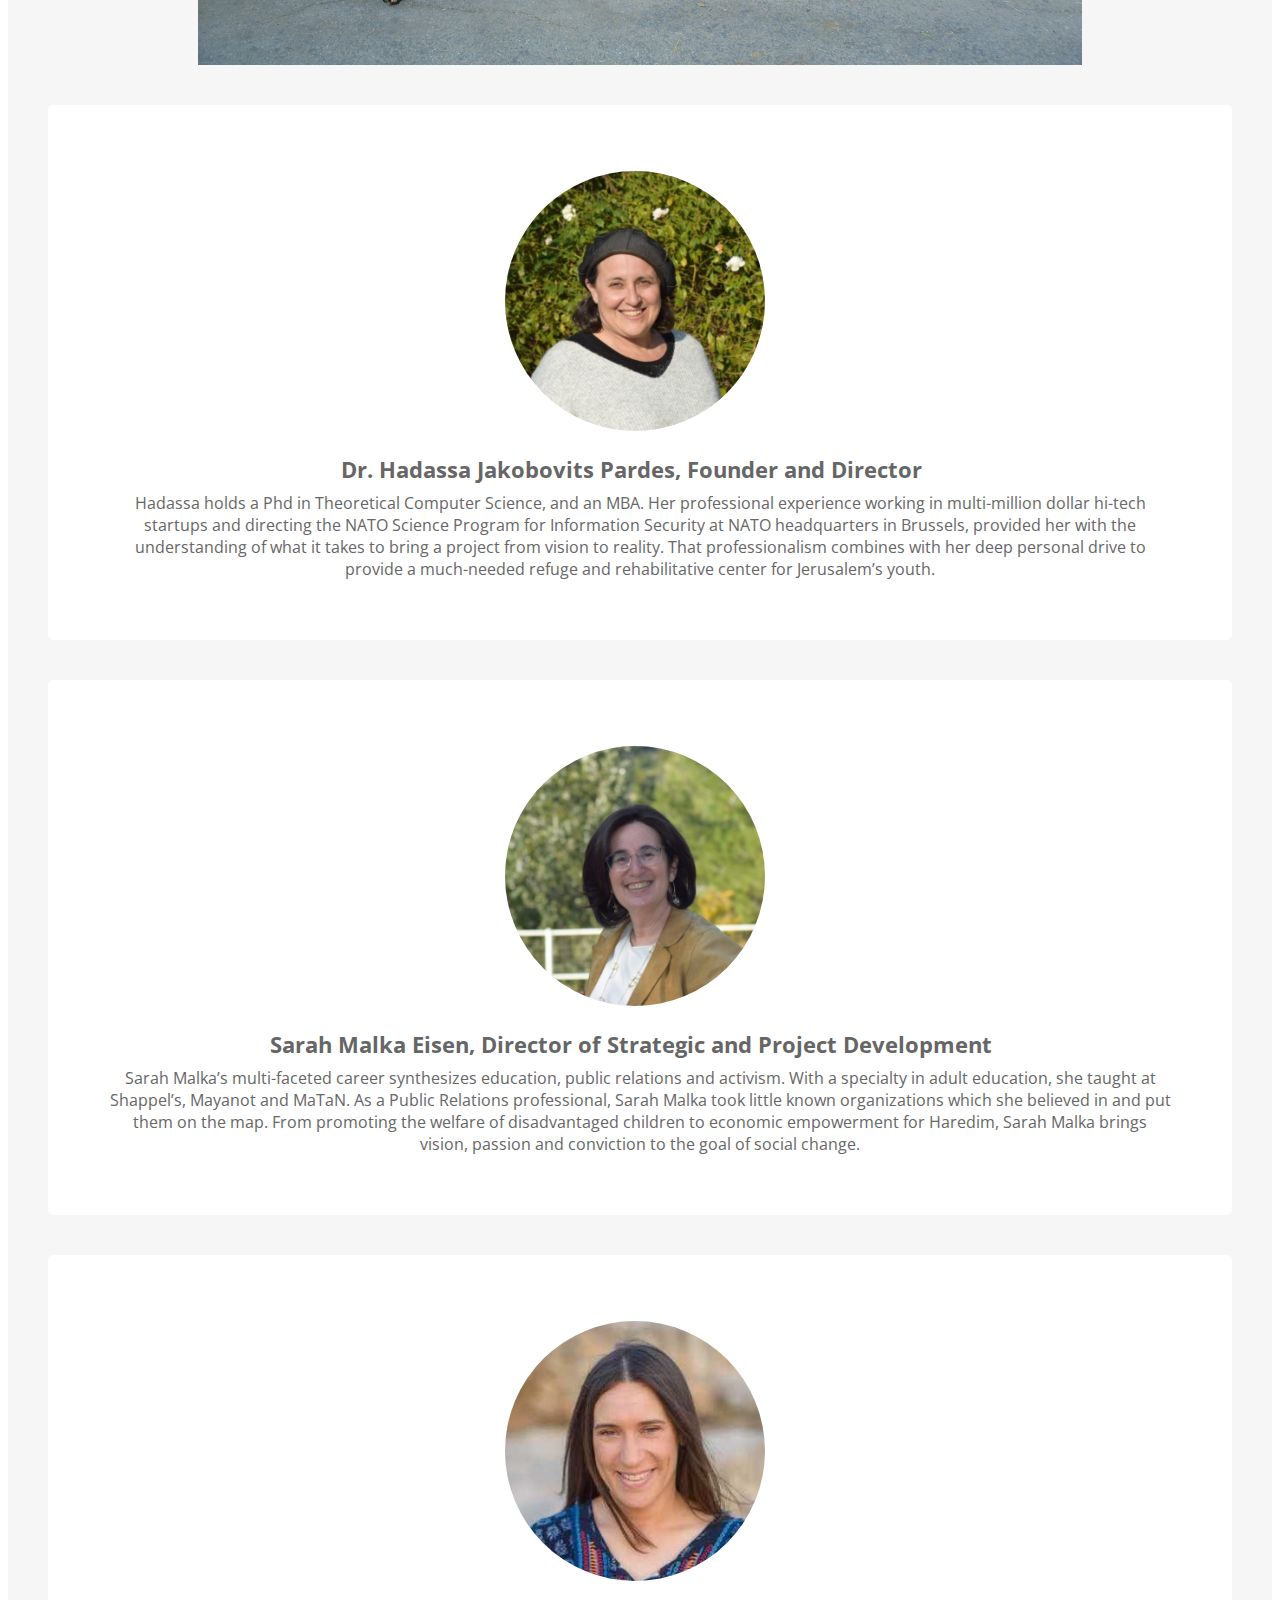
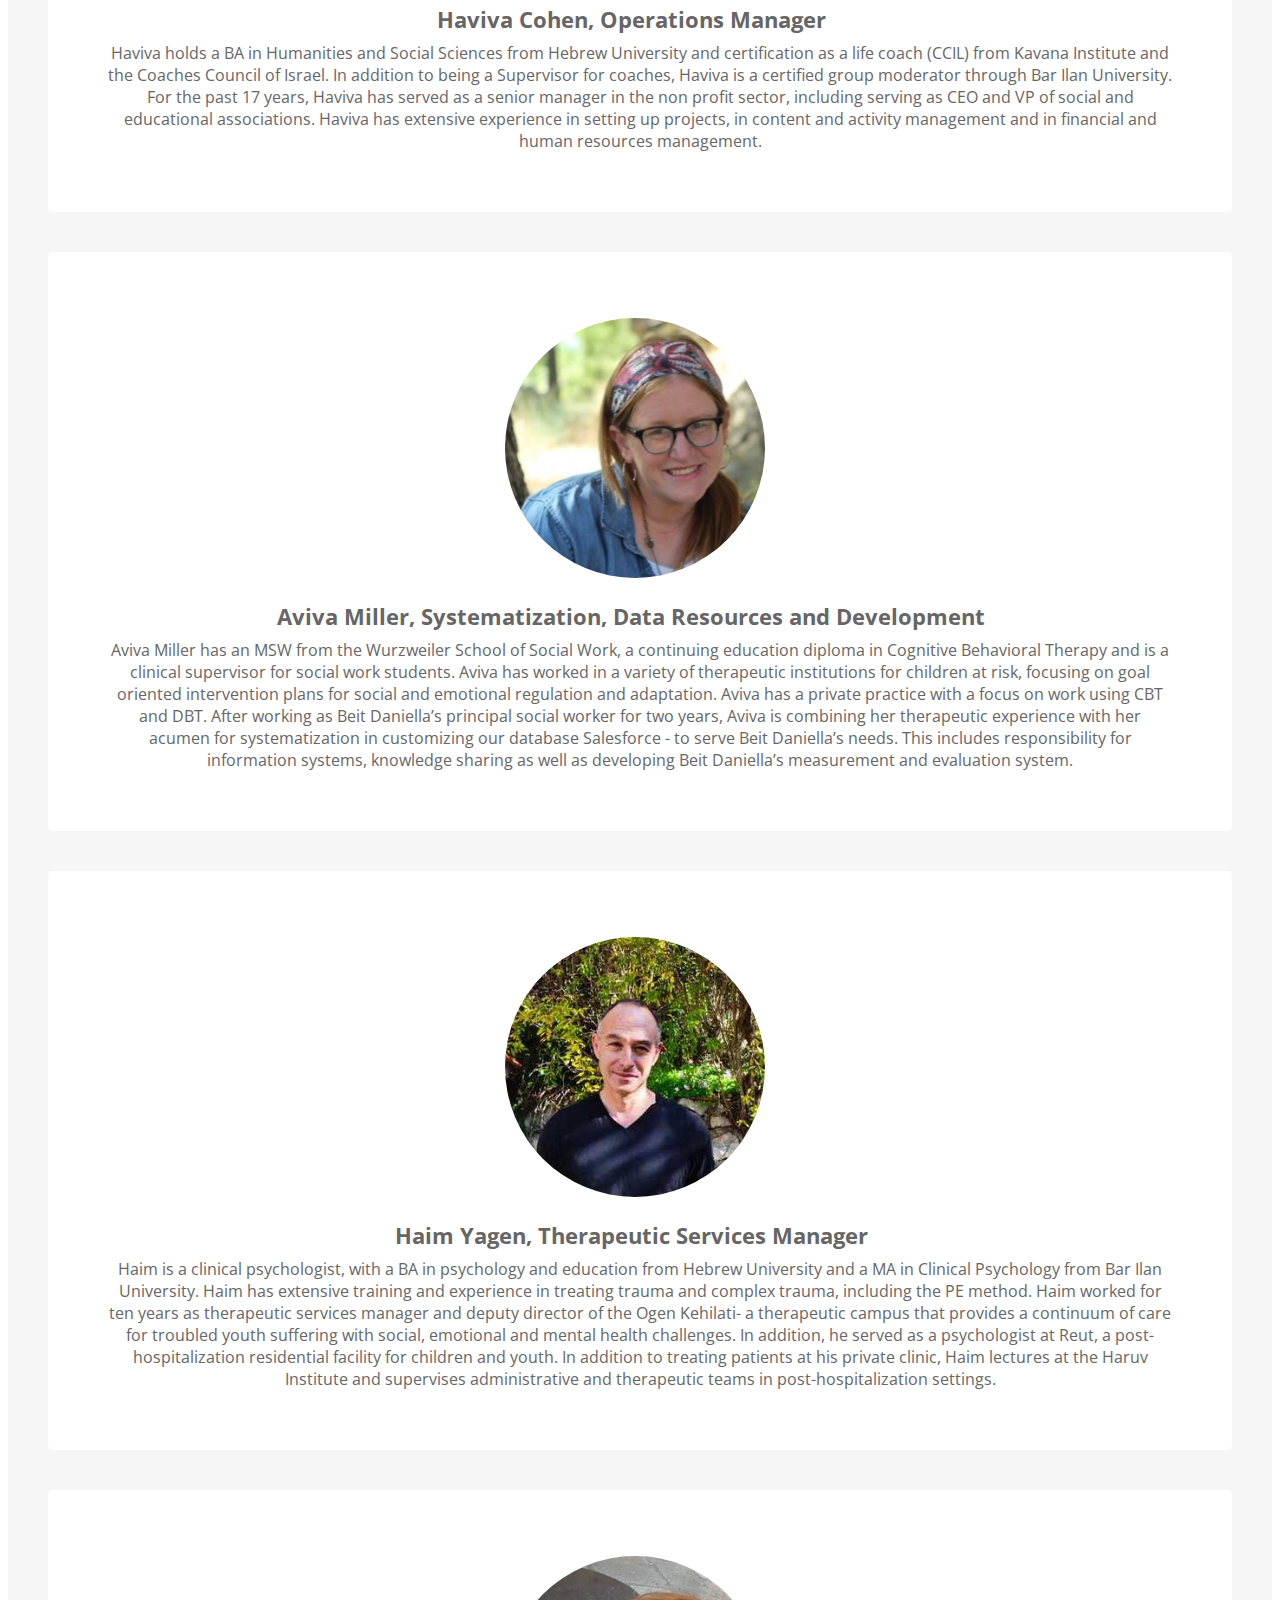
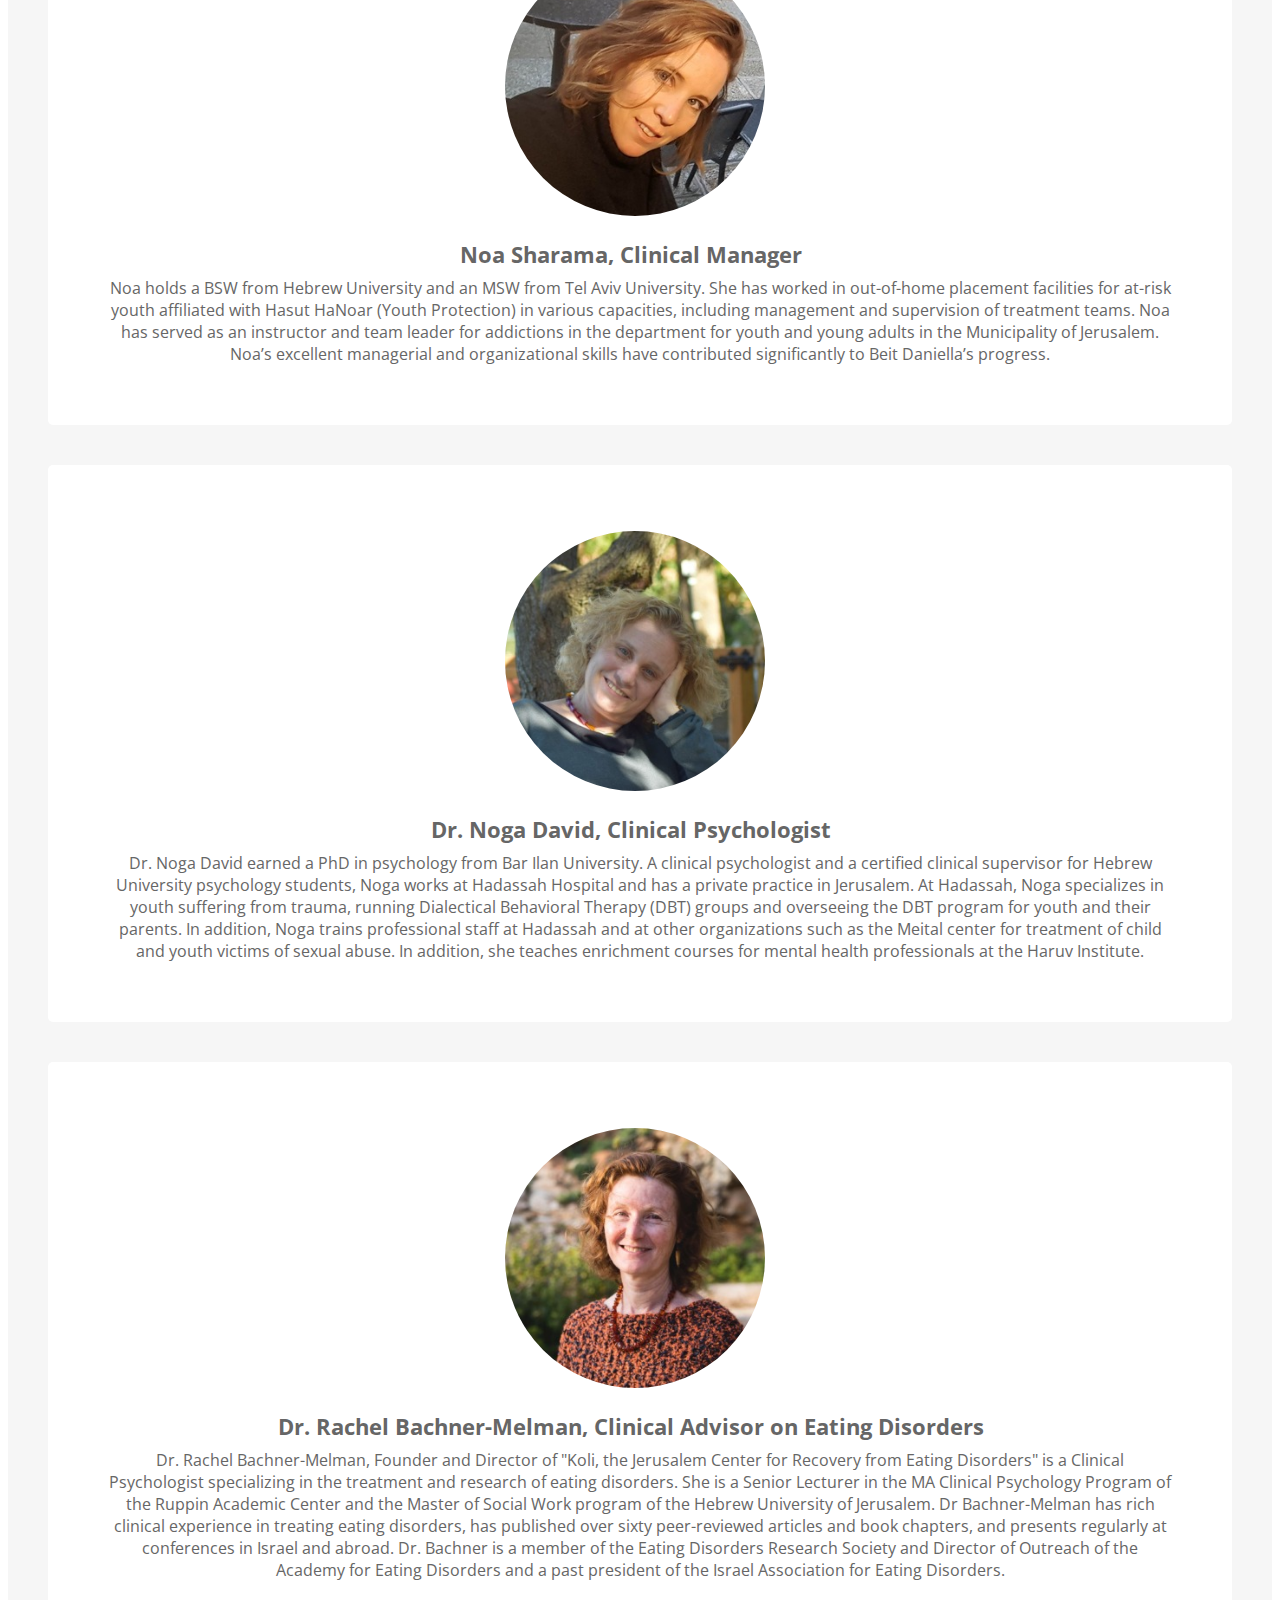
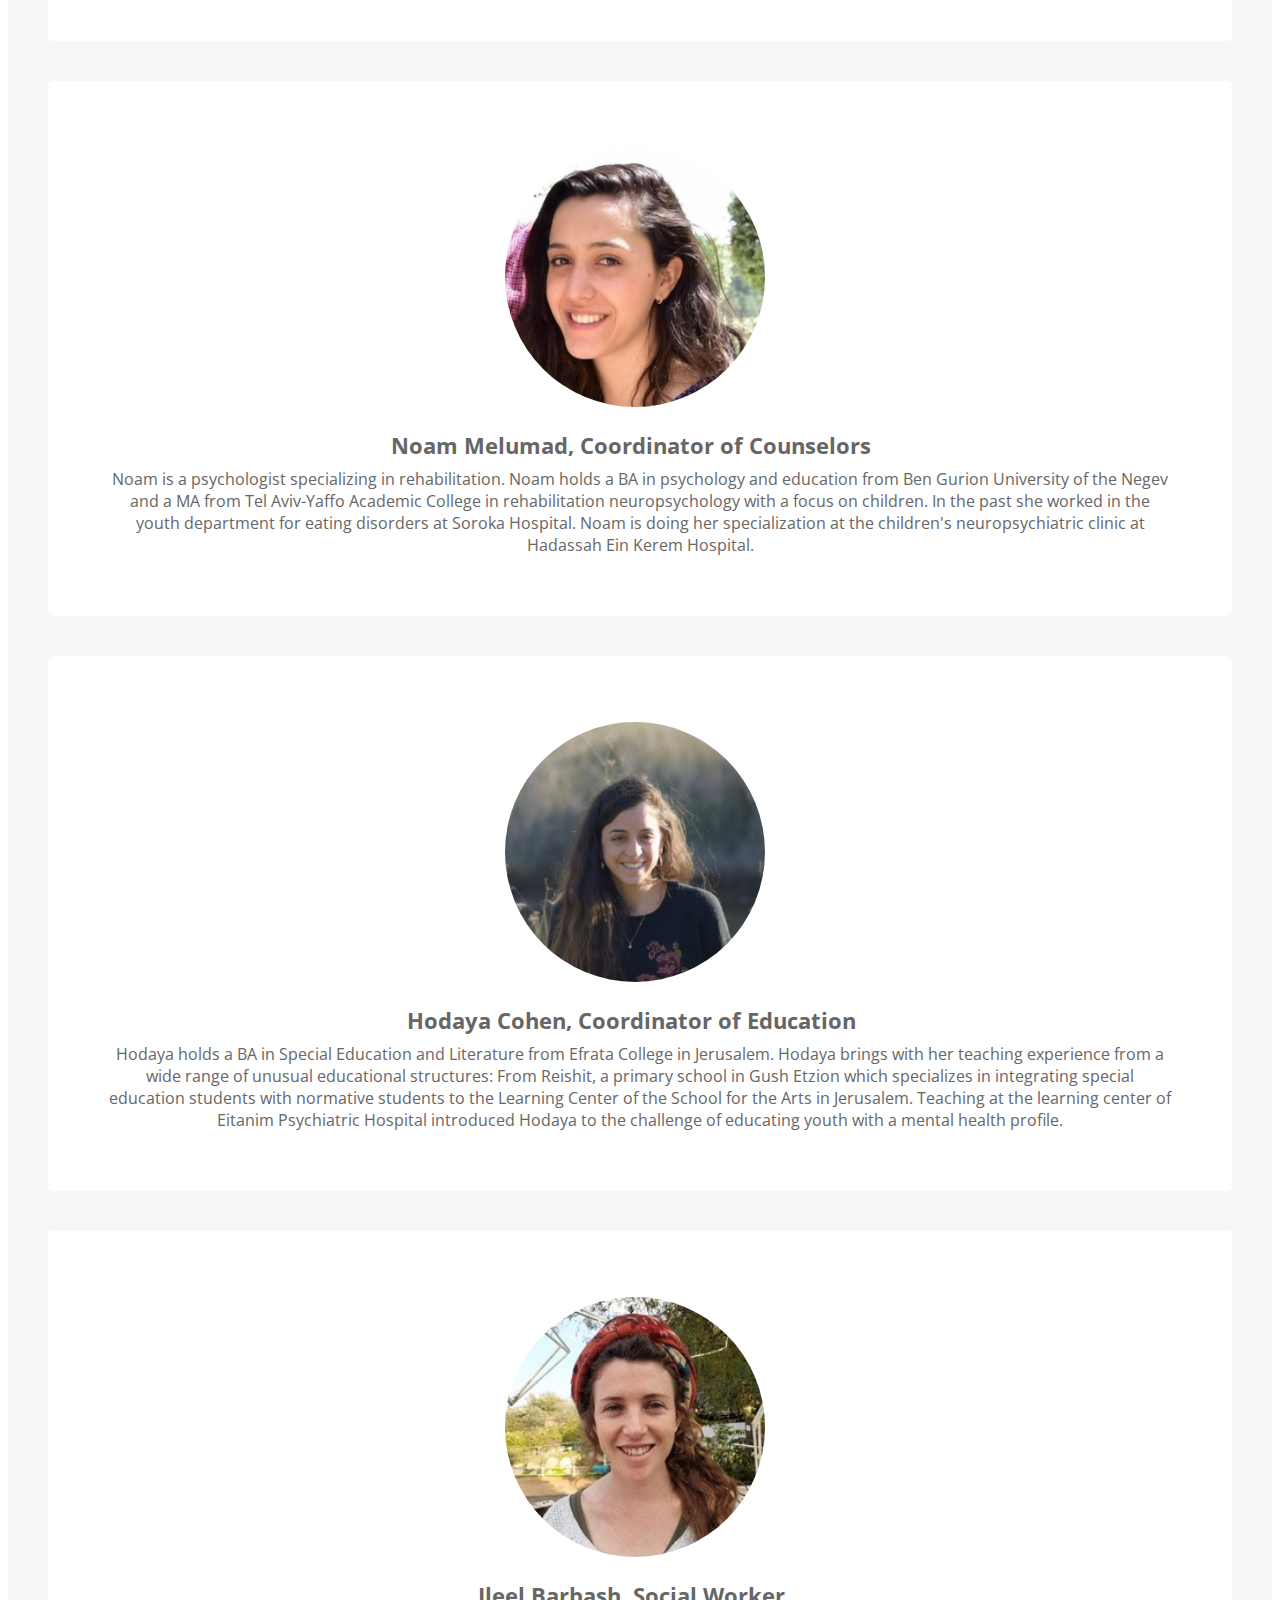
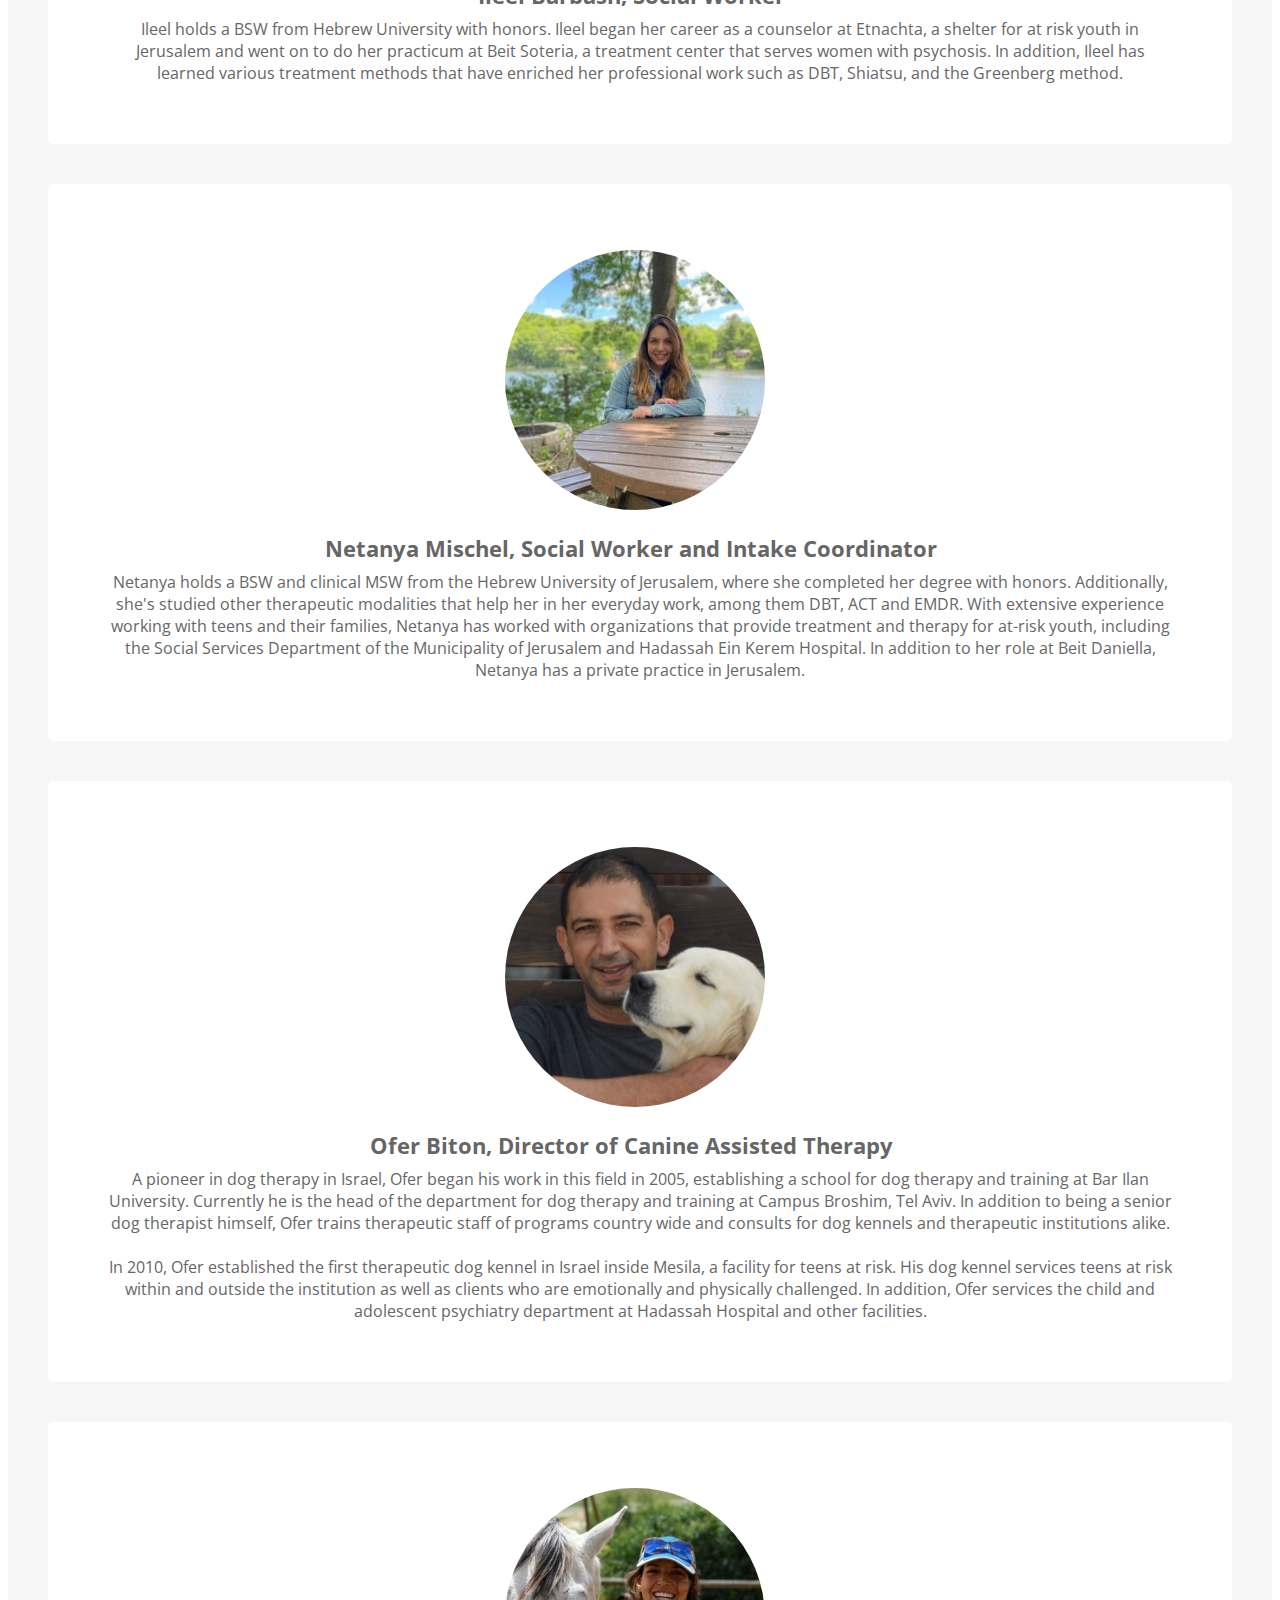
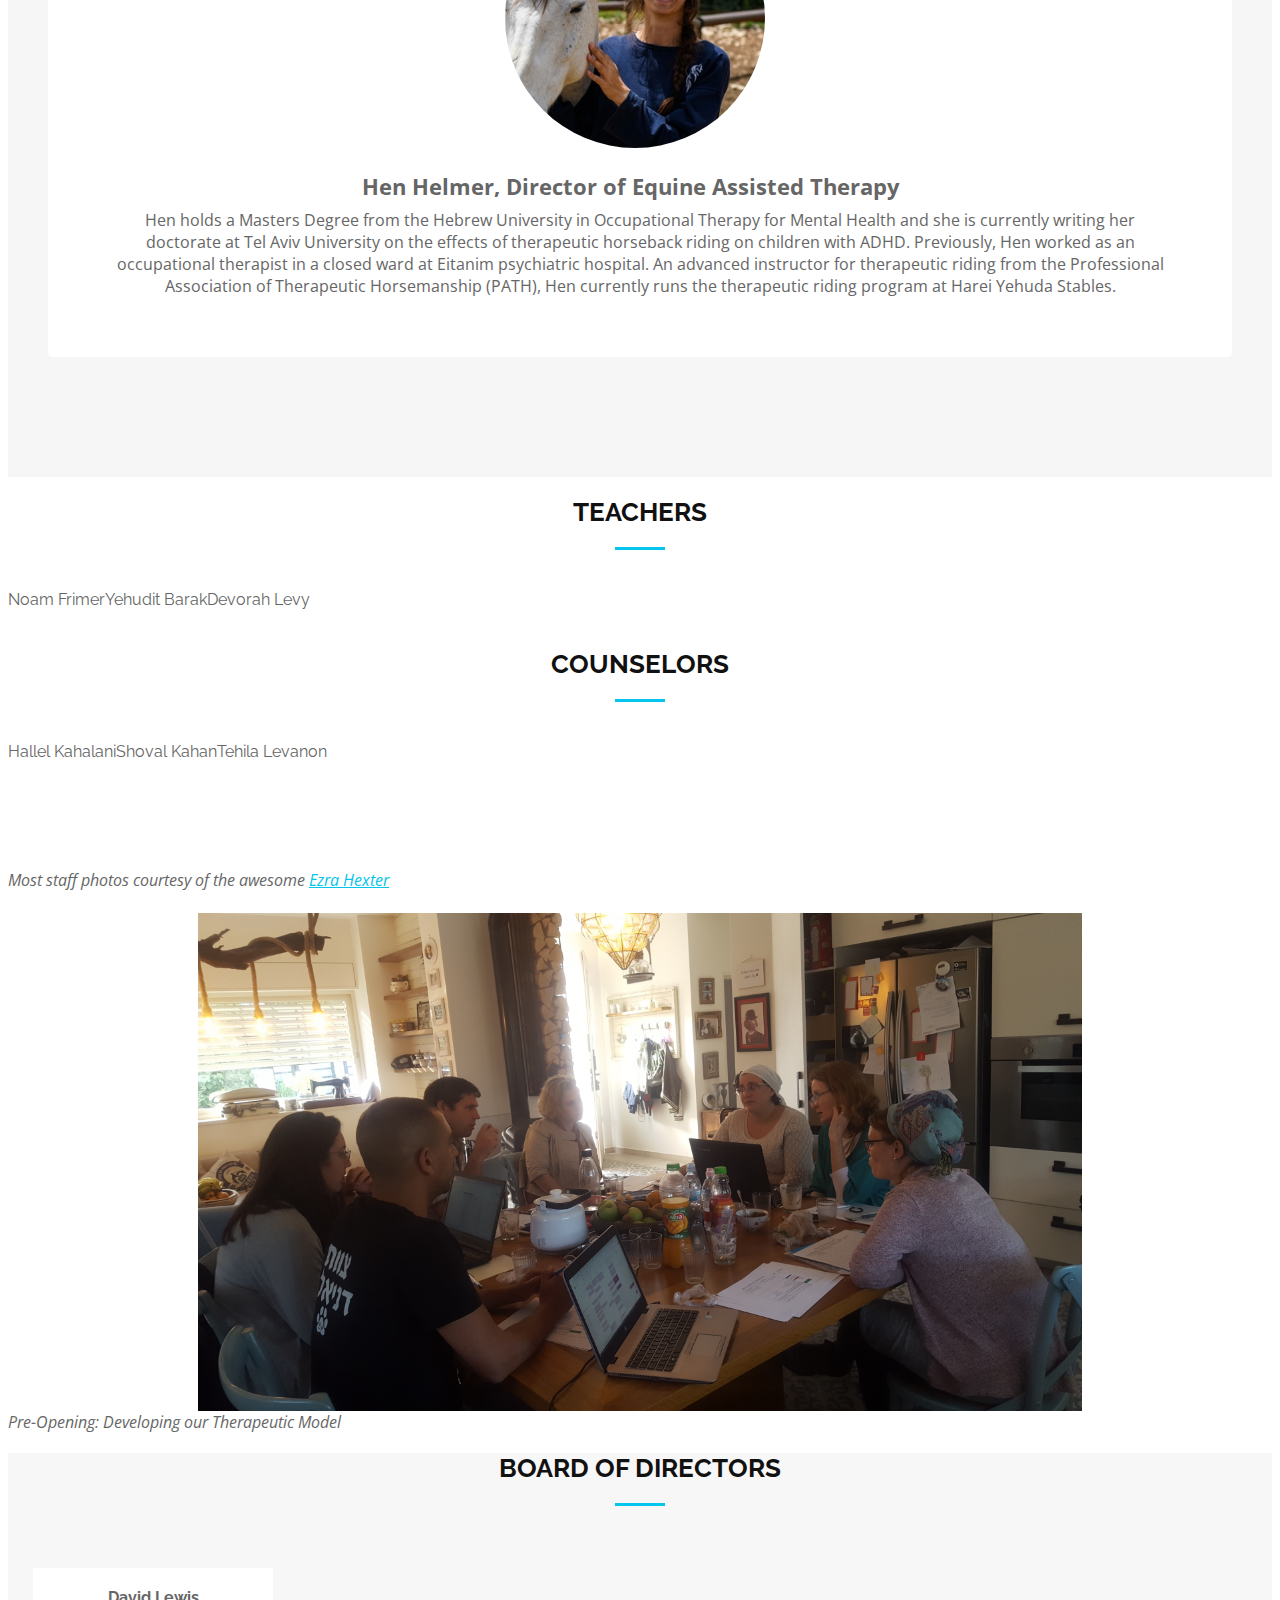
==== commit defc328b: "updates requested" ====
--- a/index.html
+++ b/index.html
@@ -395,10 +395,10 @@
           <h3 class="subscribe-title">Where
             <span style="font-size: 20px">are we located?</span>
           </h3>
-          <p class="subscribe-text">Beit Daniella is located in Havat Harei Yehuda Horse Stables in the picturesque Judean Hills.  This beautiful natural setting is ideal for emotional healing. The Harei Yehuda riding stable is located in Tsur Hadassah, about 15 minutes by car from Jerusalem, Beit Shemesh and Gush Etzion. 
+          <p class="subscribe-text">
 
             <br><br>Beit Daniella is located in Tzur Hadassah at the picturesque Havat Harei Yehuda Horse Stables in the Judean Hills. 
-            Within proximity of Jerusalem, Beit Shemesh and Gush Etzion, this pastoral location is particularly well suited to healing  
+            Within proximity of Jerusalem, Beit Shemesh and Gush Etzion, this pastoral location is particularly well suited to healing.  
             <br><br>
             Find us on <a href="https://goo.gl/maps/aAgLdLYKb8E2">Google Maps</a></p>
         </div>
@@ -747,12 +747,15 @@
             <b>Aviva Miller,  Systematization, Data Resources and Development</b>
             <br/>
             <!-- todo: add link here -->
-            Aviva Miller has an MSW from the Wurzweiler School of Social Work, a continuing education diploma in 
-            Cognitive Behavioral Therapy and is a clinical supervisor for social work students. 
-            Aviva has worked in a variety of therapeutic institutions for children at risk, focusing on goal oriented intervention 
-            plans for social and emotional regulation and adaptation. At Beit Daniella, Aviva plays an important role 
-            in empowering and guiding parents. In addition, Aviva has dabbled in the world of marketing, grant-writing, 
-            and development for nonprofits.  Her experience in these areas have brought great added value to Beit Daniella.
+            Aviva Miller has an MSW from the Wurzweiler School of Social Work, a  continuing education diploma
+             in Cognitive Behavioral Therapy and is a clinical supervisor for social work students.  Aviva has 
+             worked in a variety of therapeutic institutions for children at risk, focusing on goal oriented 
+             intervention plans for social and emotional regulation and adaptation. Aviva has a private practice 
+             with a focus on work using CBT and DBT.  After working as Beit Daniella’s principal social worker 
+             for two years, Aviva is combining her therapeutic experience with her  acumen for systematization 
+             in customizing our database Salesforce - to serve  Beit Daniella’s needs.  This includes 
+             responsibility for information systems, knowledge sharing as well as developing  
+             Beit Daniella’s  measurement and evaluation system.  
 
 
               </div>
@@ -1536,7 +1539,7 @@
           <div class="quote">
             <b>Miri Nikritin</b>
             <br/>
-              With an MA in Cognitive Sciences from Hebrew University, Miri is now a researcher at Tel Aviv University  in the field of  the new parental authority with regards to  youth dropping out of educational institutions.  As a national instructor in the Special Education Division of the Ministry of Education, Miri specializes  in the integration of students with mental health issues into school frameworks.  Miri, believes in creating rehabilitative educational  frameworks suited to the needs of the growing population of youth struggling  with mental health, that are oriented towards community integration.  As a certified psychotherapist and family therapist, Miri treats children and teens struggling with mental health issues.  She also trains therapists and educators in schools across the country, as well as being a DBT facilitator.
+              With an MA in Cognitive Sciences from Hebrew University, Miri is now a researcher at Tel Aviv University  in the field of  the new parental authority with regards to  youth dropping out of educational institutions.  As a national instructor in the Special Education Division of the Ministry of Education, Miri specializes  in the integration of students with mental health issues into school frameworks.  Miri, believes in creating rehabilitative educational  frameworks suited to the needs of the growing population of youth struggling  with mental health, that are oriented towards community integration.  As a certified psychotherapist and family therapist, Miri treats children and teens in her private practice.  She also trains therapists and educators in schools across the country, as well as being a DBT facilitator.
             <br/>
 
           </div>
@@ -1609,8 +1612,6 @@
             <b>Dr. Victor M. Fornari</b>
             <br/> 
               Dr. Fornari M.D. M.S. is the Vice Chair of Child & Adolescent Psychiatry and the Director of the Division of Child & Adolescent Psychiatry at Long Island Jewish Medical Center, including the Zucker Hillside Hospital & the Cohen Children’s Medical Center.  He is also Professor of Psychiatry & Pediatrics at the Donald & Barbara Zucker School of Medicine at Hofstra/Northwell.
-            <br/>
-            <br/>
               Dr. Fornari is an Investigator in a PCORI-funded Grant entitled START (Suicide Treatment Alternatives for Teens) to determine the most appropriate treatment for suicidal youth.  (2019-2024) Dr. Fornari is the Co-Editor of the book Evidence Based Treatments for Eating Disorders:  Children, Adolescent & Adults (Nova Science Press:  2009 & 2014). Dr. Fornari has accompanied and advised Beit Daniella since its founding.
           </div>
         </div>
@@ -1635,7 +1636,7 @@
           <div class="quote">
             <b>Rabbi Avraham Kannai</b>
             <br/>
-              Rabbi Kannai studied at Yeshivat Hesder Har Etzion for 9 years, went on to the Hebrew University to complete a multidisciplinary  BA in Arts and Psychology and then an MA in Clinical Psychology.  Rabbi Kannai  was a research fellow in Merkaz Shalem  He also worked as a psychologist in Herzog Psychiatric Hospital and at Ezrat Nashim.  Currently he serves as the therapeutic director of six Bayit Cham mental health clinics as well as working in private practice.  Rabbi Kannai also teaches at Herzog College in the areas of Psychology and Education.  In the past, he was as a Rosh Kollel (Head of a Community Talmudic Academy) of Torah M’Tzion in Memphis Tennessee.  For the past 13 years, he has served as a community  Rabbi of the Synagogue “Mitzpeh Ramot”, in the Jerusalem neighborhood of Ramot.
+              Rabbi Kannai studied at Yeshivat Hesder Har Etzion for 9 years, went on to the Hebrew University to complete a multidisciplinary  BA in Arts and Psychology and then an MA in Clinical Psychology.  Rabbi Kannai  was a research fellow in Merkaz Shalem  He also worked as a psychologist in Herzog Psychiatric Hospital and at Ezrat Nashim.  Currently he serves as the therapeutic director of six Bayit Cham mental health clinics as well as working in private practice.  Rabbi Kannai also teaches at Herzog College in the areas of Psychology and Education.  In the past, he was as a Rosh Kollel (Head of a Community Talmudic Academy) of Torah M’Tzion in Memphis Tennessee.  For the past 13 years, he has served as a community  Rabbi of the Synagogue “Mitzpeh Ramot” in the Jerusalem neighborhood of Ramot.
           </div>
         </div>
       </div>
@@ -1678,53 +1679,70 @@
             <h4 class="section-subtitle" >Medical</h4>
 
             <div>
-                <P><b>Eitanim Hospital<p><b>
-              <img style="width: 50%" src="img/Partnerships/Picture1.png">
-              <P><b>Hadassah Hospital<p><b>
-              <img style="width: 30%" src="img/Partnerships/Picture2.png">
-              <P><b>Shaarei Tzedek Hospital<p><b></b>
-                
-              </div>
+              <P>
+                <img style="width: 50%" src="img/Partnerships/Picture1.png">
+              </P>
+              <P>
+                <img style="width: 30%" src="img/Partnerships/Picture2.png">
+              </P>
+              <P>
+                <img style="width: 18%" src="img/Partnerships/Shaarei Tzedek Logo.jpg">
+              </P>
+            </div>
               <br/>
               
-              <h4 class="section-subtitle" >Government</h4>
-              <br/>
-              <div>
-                <P><b>Ministry of Health<p><b></b>
-                <P><b>Ministry of Education,  Special Education<p><b></b>
-                <P><b>Ministry of Education,  Project Hilah<p><b></b>
-                <P><b>National Insurance Funds (Kranot Bituach Leumi)<p><b></b>
-                 
-              </div>
-              <br/>
-              <h4 class="section-subtitle" >Foundations</h4>
-              <br/>
-              <div>
-                <P><b>Azrieli Foundation<p><b></b>
-                <P><b>My Israel<p><b></b>
-                <P><b>Tauber Foundation<p><b></b>
-                <P><b>Simlai Foundation<p><b></b>
-              </div>
-              <br/>
-              <br/>
+            <h4 class="section-subtitle" >Government</h4>
+            <br/>
+            <div>
+              <P>
+                <img style="width: 30%" src="img/Partnerships/Ministry of Health.jpg">
+              </P>
+              <P>
+                <img style="width: 17%" src="img/Partnerships/misrad hachinuch.png">
+              </P>
+              <P>
+                <img style="width: 30%" src="img/Partnerships/hila.png">
+              </P>
+              <P>
+                <img style="width: 18%" src="img/Partnerships/kranot bituach leumi.png">
+              </P>
+            </div>
+            <br/>
+            <h4 class="section-subtitle" >Foundations</h4>
+            <br/>
+            <div>
+              <P>
+                <img style="width: 20%" src="img/Partnerships/azrieli logo.png">
+              </P>
+              <P>
+                <img style="width: 20%" src="img/Partnerships/MYISRAEL LOGO SINGLE LINE.jpg">
+              </P>
+              <P>
+                <b>Simlai Foundation</b>
+              </P>
+            </div>
+            <br/>
+            <br/>
               
               
               <h4 class="section-subtitle" >Corporate</h4>
               <br/>
               <div>
-                  <P><b>Meitar Law Firm, Tel Aviv<p><b></b>
-                <img class="meitar-logo" src="img/ddPics/MeitarLogo.JPG">
-                
+                <P>
+                  <img class="meitar-logo" src="img/ddPics/MeitarLogo.JPG">
+                </P>
               </div>
               <br/>
               <br/>
               <h4 class="section-subtitle" >Professional</h4>
 
               <div>
-                  <P><b>The Israeli Centre for Canine Assisted Therapy<p><b></b>
-                <img class="meitar-logo" src="img/Partnerships/ofer.png">
-                <P><b>Koli<p><b></b>
-                <img class="meitar-logo" src="img/Partnerships/Picture5.png">
+                <P>
+                  <img class="Beit Ofer" style="width: 20%" src="img/Partnerships/ofer.png">
+                </P>
+                <P>
+                  <img class="Koli" style="width: 20%" src="img/Partnerships/Picture5.png">
+                </P>
                 
                 </div>
                 <br/>
@@ -1745,10 +1763,9 @@
       <h3 id="partners" class="section-subtitle">Endorsements</h3>
       <div class="section-title-divider"></div>
       <p><a href="https://drive.google.com/open?id=10tw03luUinqe6WG8VRx1Rvj3kEMPlaZT" target="_blank"><span style="font-weight: 400;">Letter from President of Israel (translated from Hebrew)</span></a></p>
-      <p><a href="https://drive.google.com/open?id=114zODHu0sMxFEr9gDE2FxNedBHyS-Es1" target="_blank">Letter from President of Israel (Hebrew)</a></p>
       <p><a href="https://drive.google.com/open?id=1Iu0rDHoB26NyVilpXAsSRZqluchEgR9G" target="_blank"><span style="font-weight: 400;">Letter from Prof. Yoav Kohen, Director Youth Department, Eitanim Psychiatric Hospital (Hebrew)</span></a></p>
       <p><a href="https://drive.google.com/open?id=1l7xVrWQVGD5LIqO03Um7HQ_D9O0aDykB" target="_blank"><span style="font-weight: 400;">Letter from Dr. Rachel Bachner, </span><span style="font-weight: 400;">&nbsp;President of the Israeli Association for Eating Disorders (Hebrew)</span></a></p>
-      <p><a href="https://drive.google.com/open?id=16pJ6wFyukLJE-nlUUiT0KEujzv2DS-cR" target="_blank"><span style="font-weight: 400;">Position Paper, Psychological Services, Ministry of Education- Jerusalem District (Hebrew)</span></a></p>
+      <p><a href="https://drive.google.com/file/d/1uPQDCNQBMyoD188d8sZpRwLTLSvHLI9N/view?ts=63f63281" target="_blank"><span style="font-weight: 400;">Position Paper, Psychological Services, Ministry of Education- Jerusalem District (Hebrew)</span></a></p>
       </div>
       </div>
       </div>
@@ -1995,9 +2012,7 @@
               <span style="font-style: italic;">If it takes a village to raise a child...</span>
               <span style="font-style: italic; font-weight: bold; font-size: 150%;">it takes a (Global) Village to save a child.</span>
               <br/>
-              <br/> We suffered, we struggled, we  dreamed, we fought..and we were blessed.  <b>In one and a half years, Beit Daniella has been transformed from vision to reality...with and through YOU!</b>
-              <br/>
-              <br/> <b>We can’t continue without you.</b>   Fuel youth who are struggling desperately.</b>
+              <br/></b>   Fuel youth who are struggling desperately.</b>
               <br/>
               <span style="font-style: italic; font-weight: bold; font-size: 150%;">Donate. Now. </span>
 
@@ -2021,7 +2036,7 @@
                   <div id="collapseOne" class="collapse show" aria-labelledby="headingOne" data-parent="#accordion">
                     <div class="card-body">
                         
-                        <a target="_blank"  href="https://www.jgive.com/new/he/ils/donation-targets/92291">
+                        <a target="_blank"  href="https://www.jgive.com/new/en/ils/collect/donation-targets/69291/amount">
                           <button type="button" class="btn btn-primary">
                             Click here to donate
                           </button>
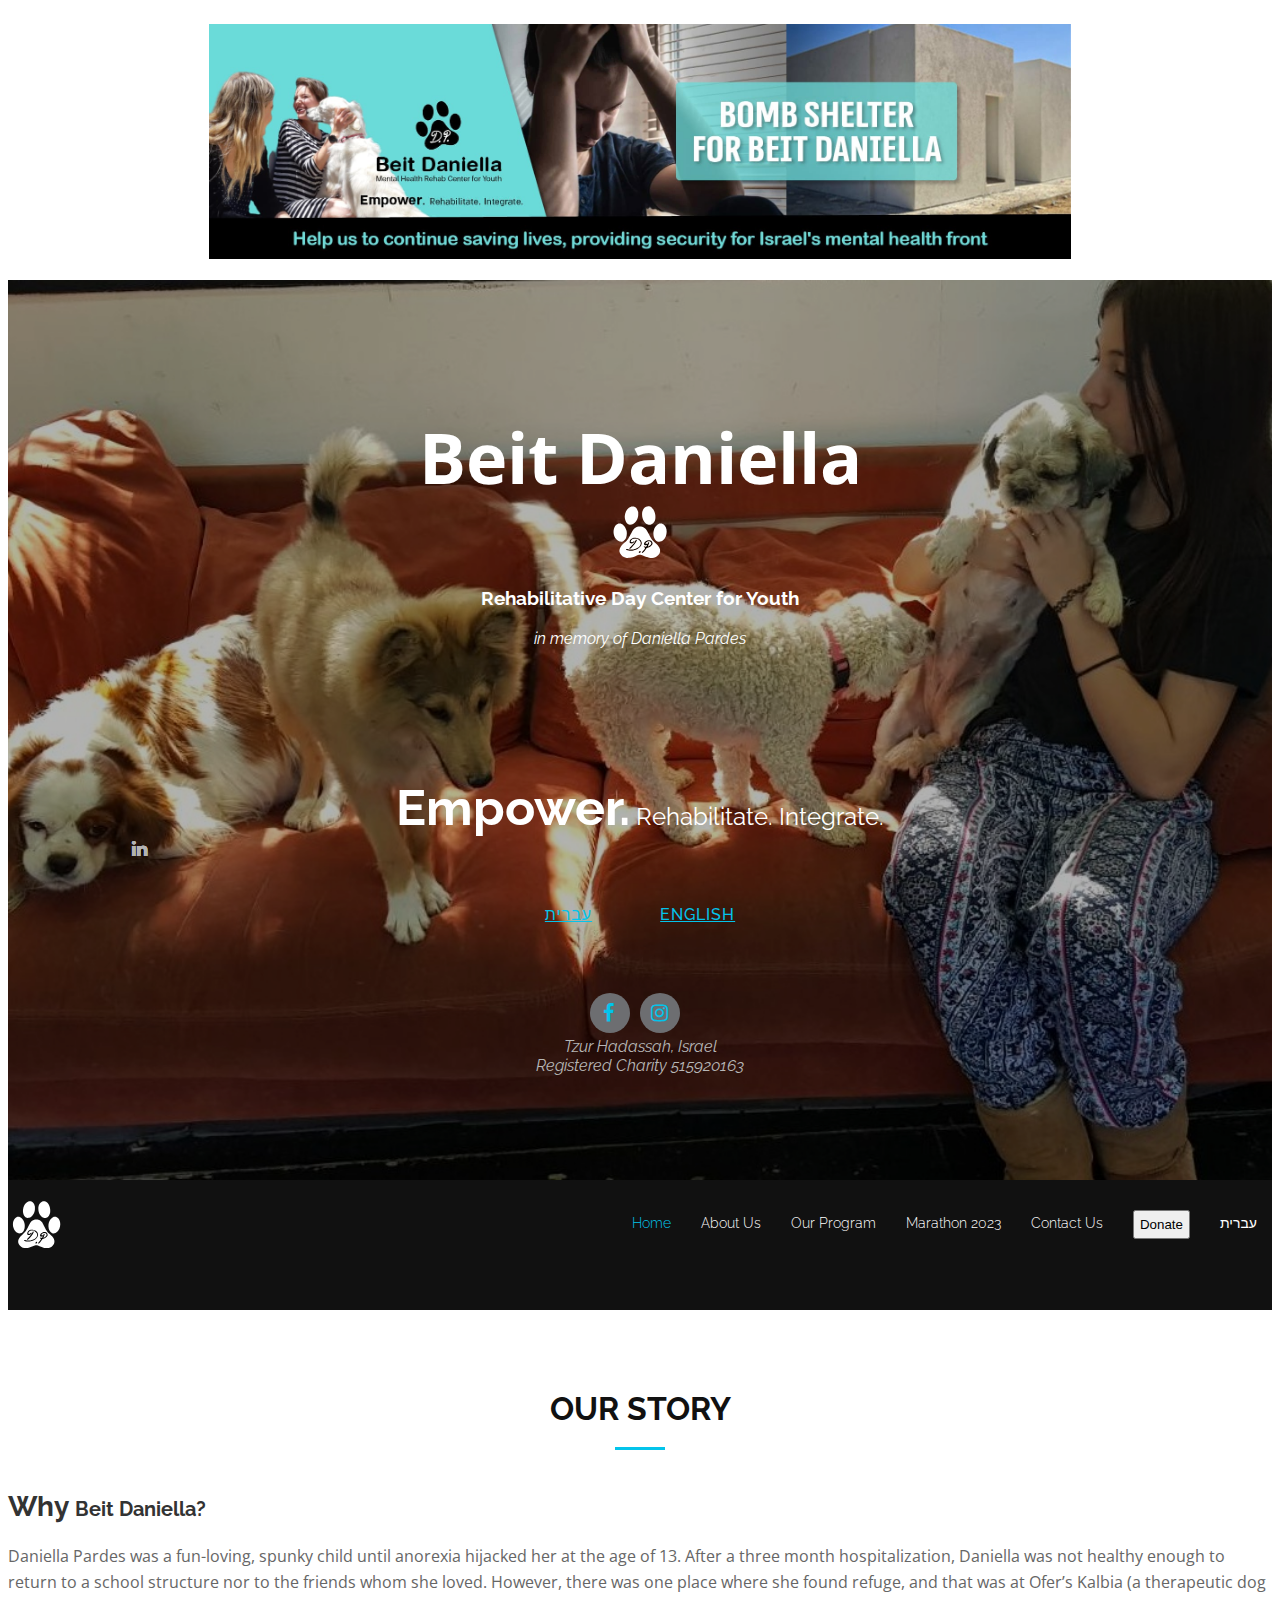
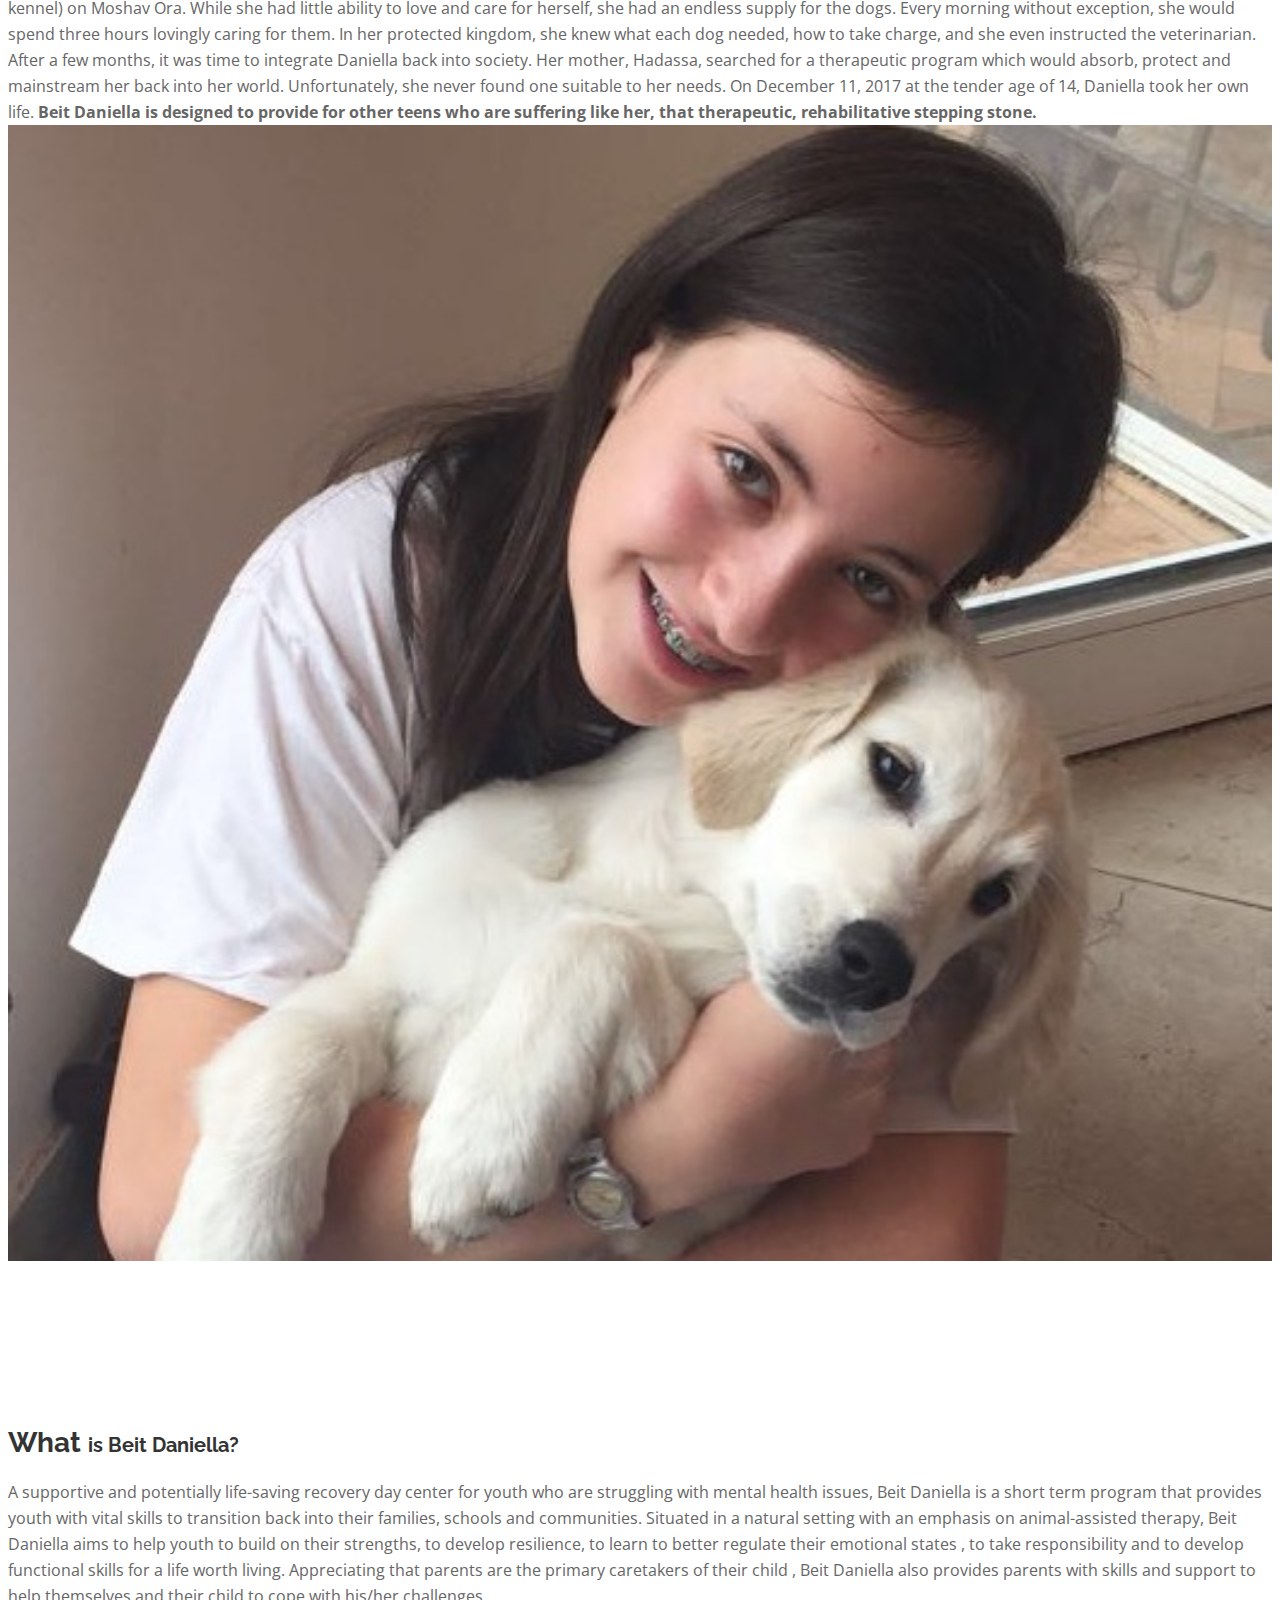
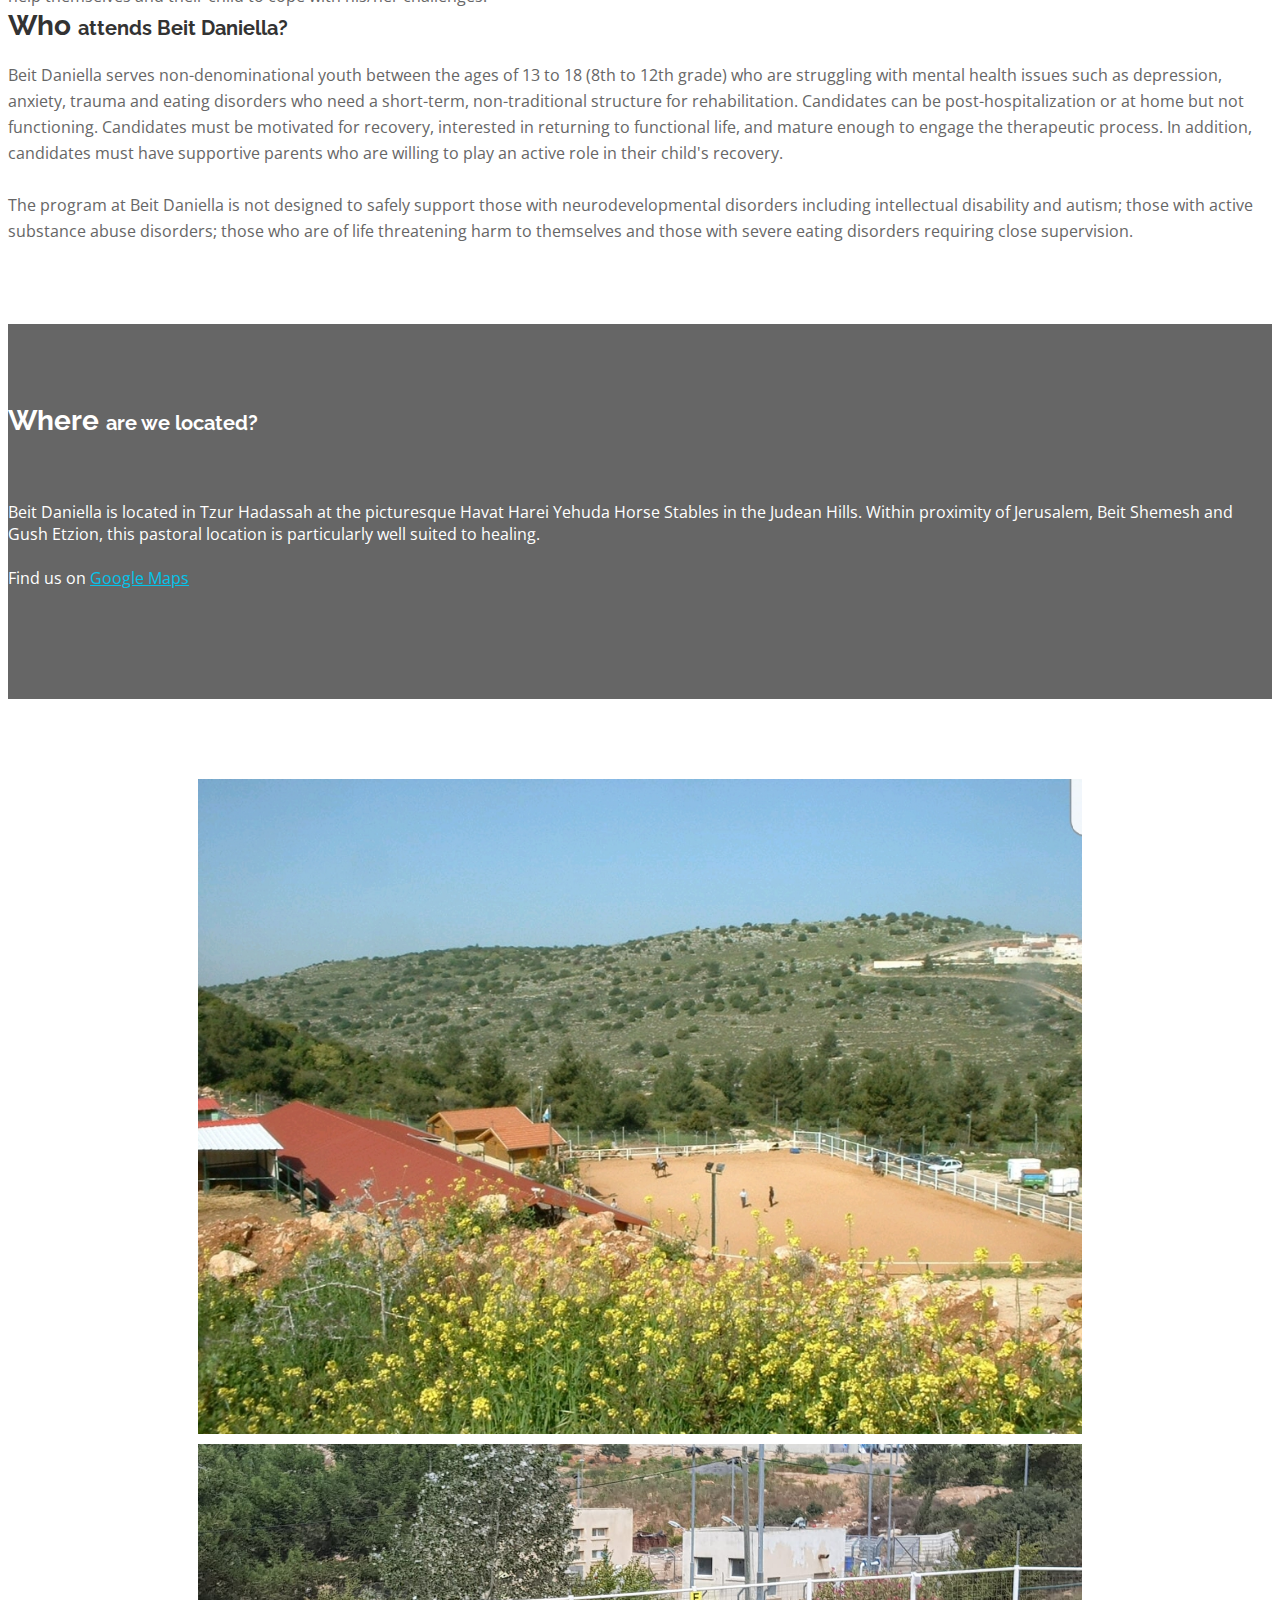
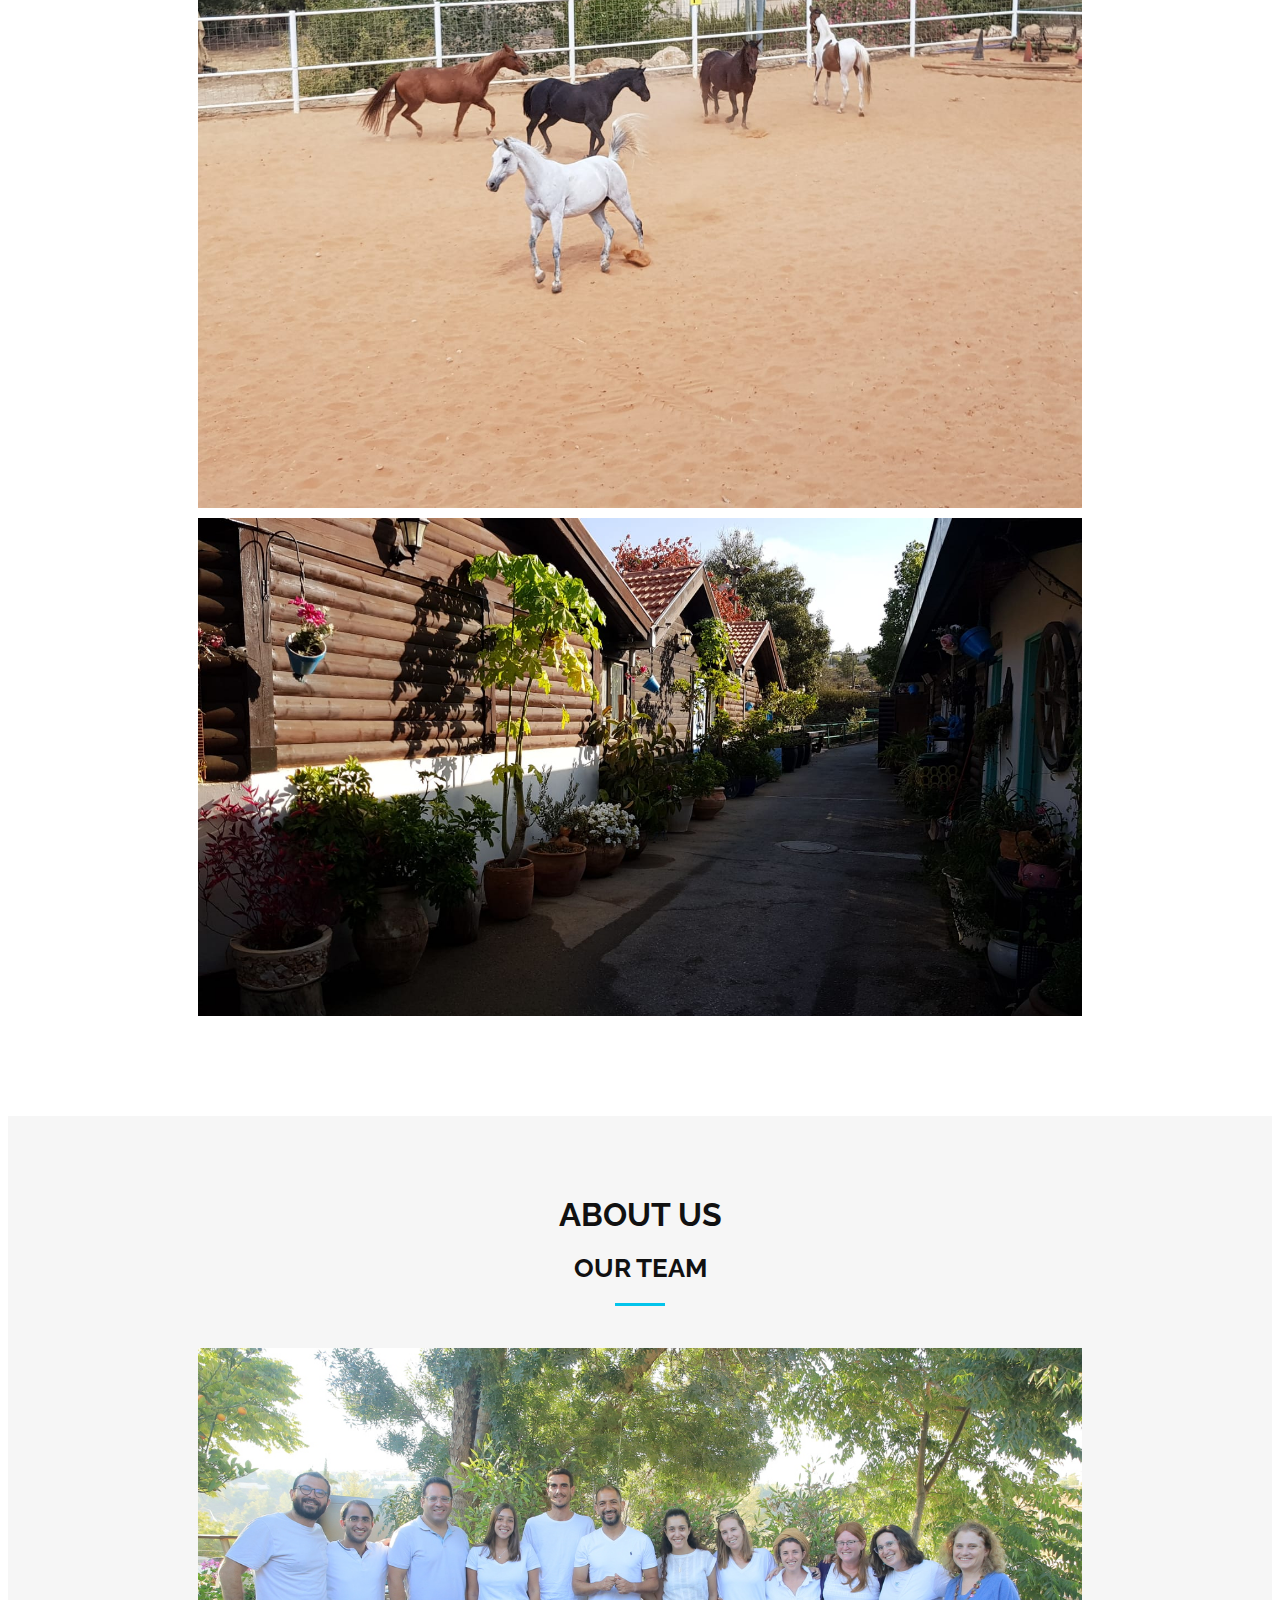
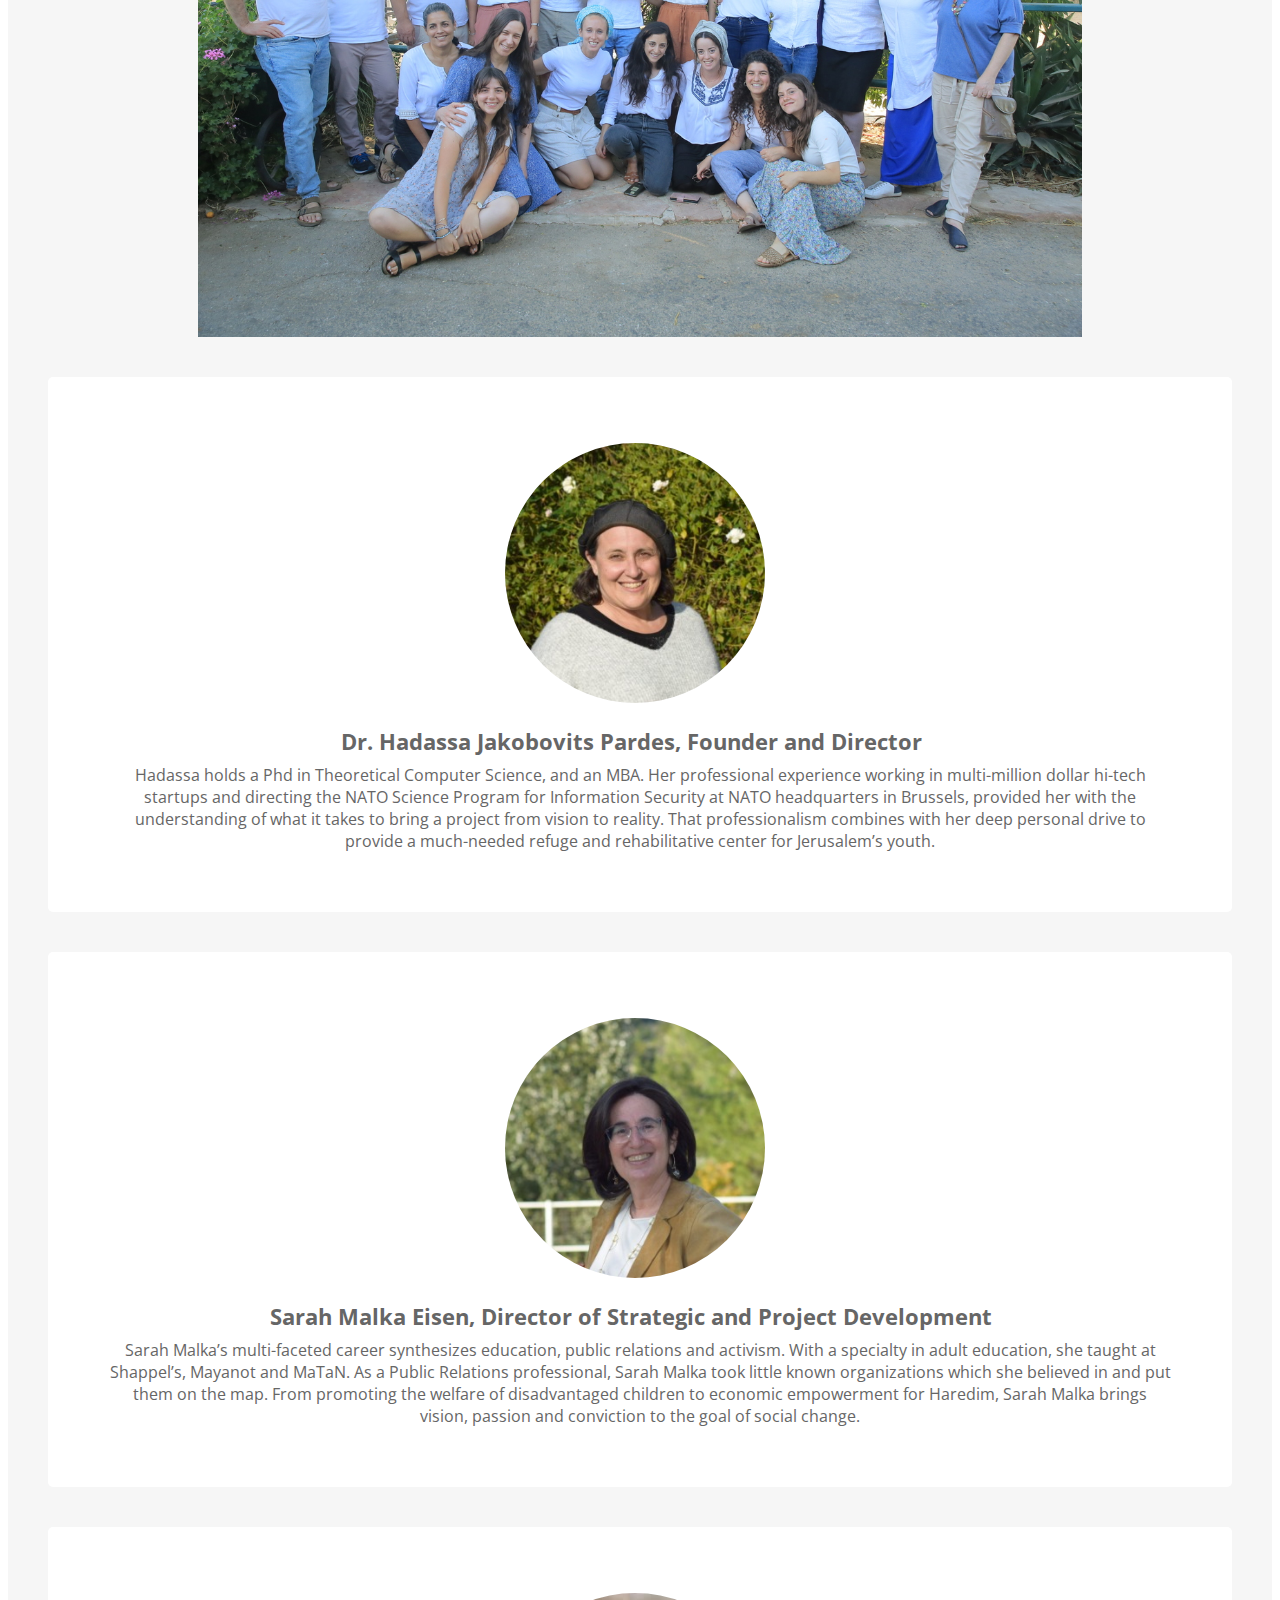
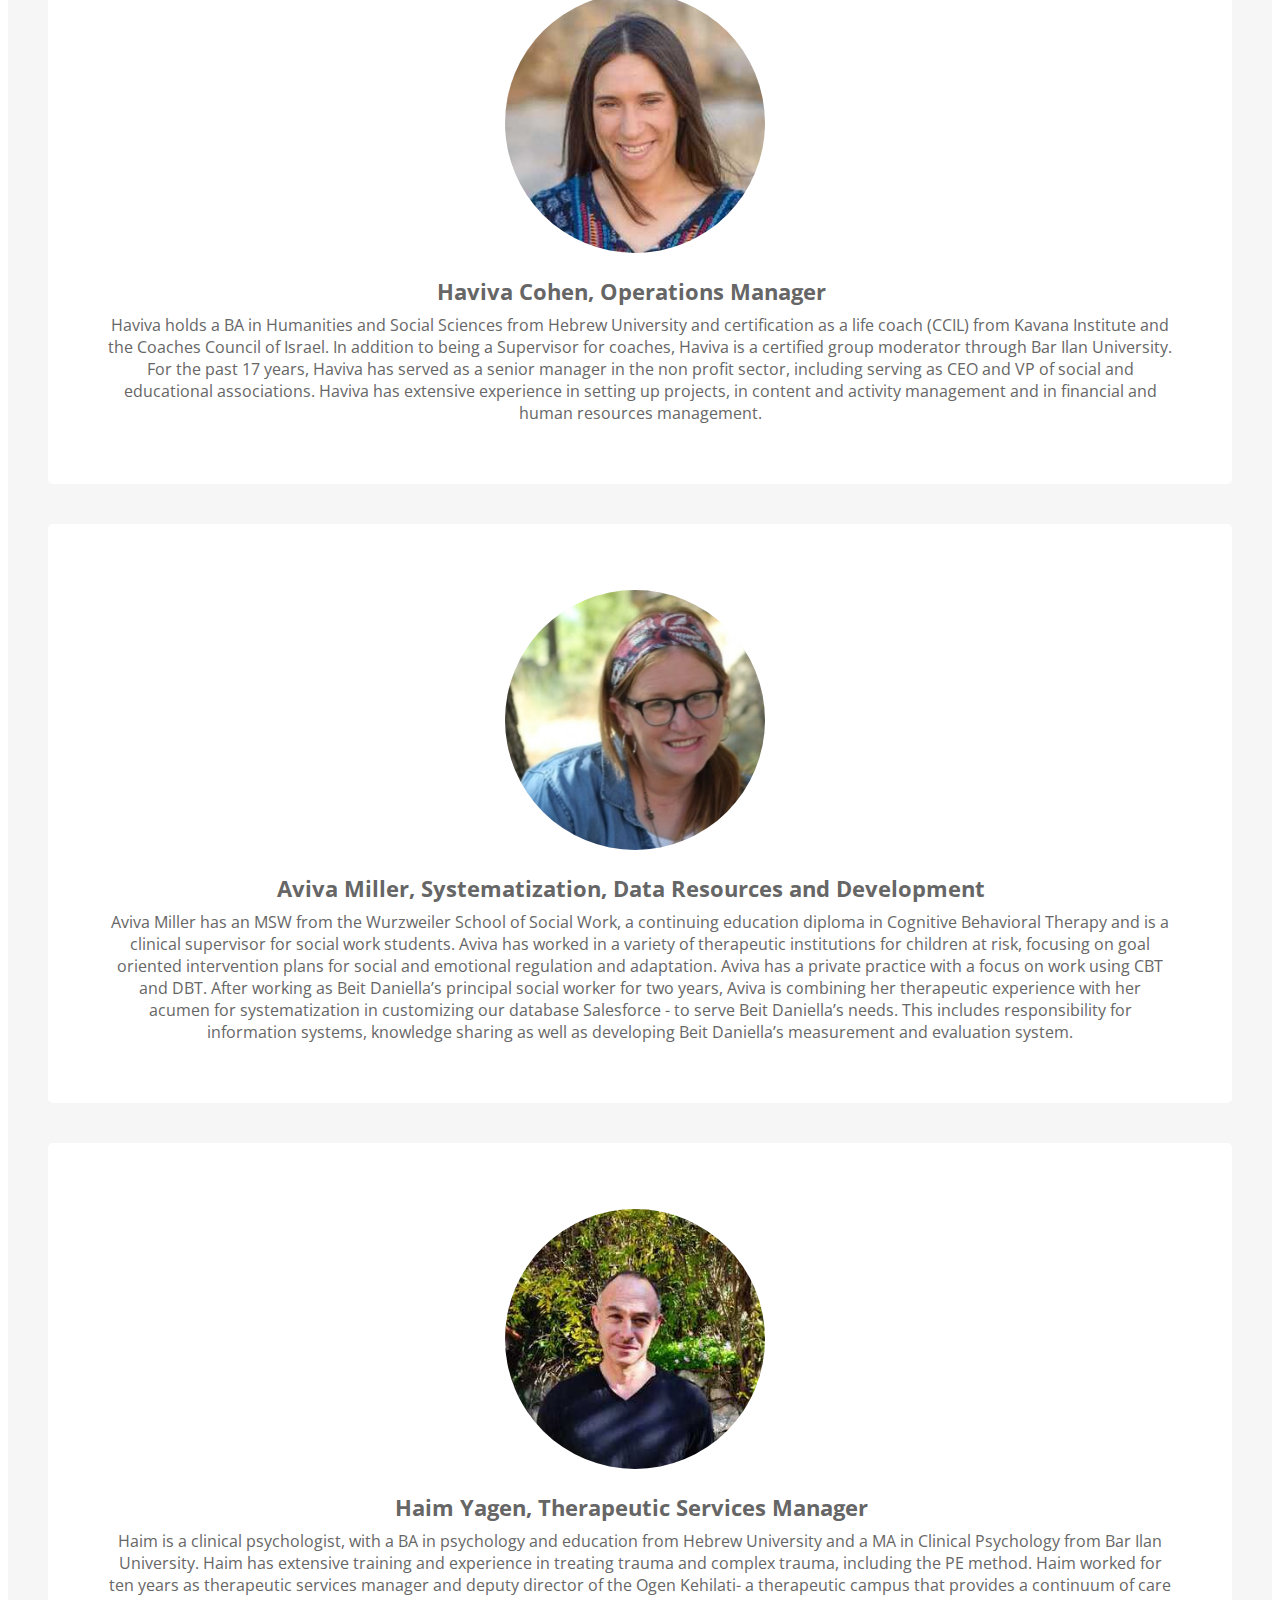
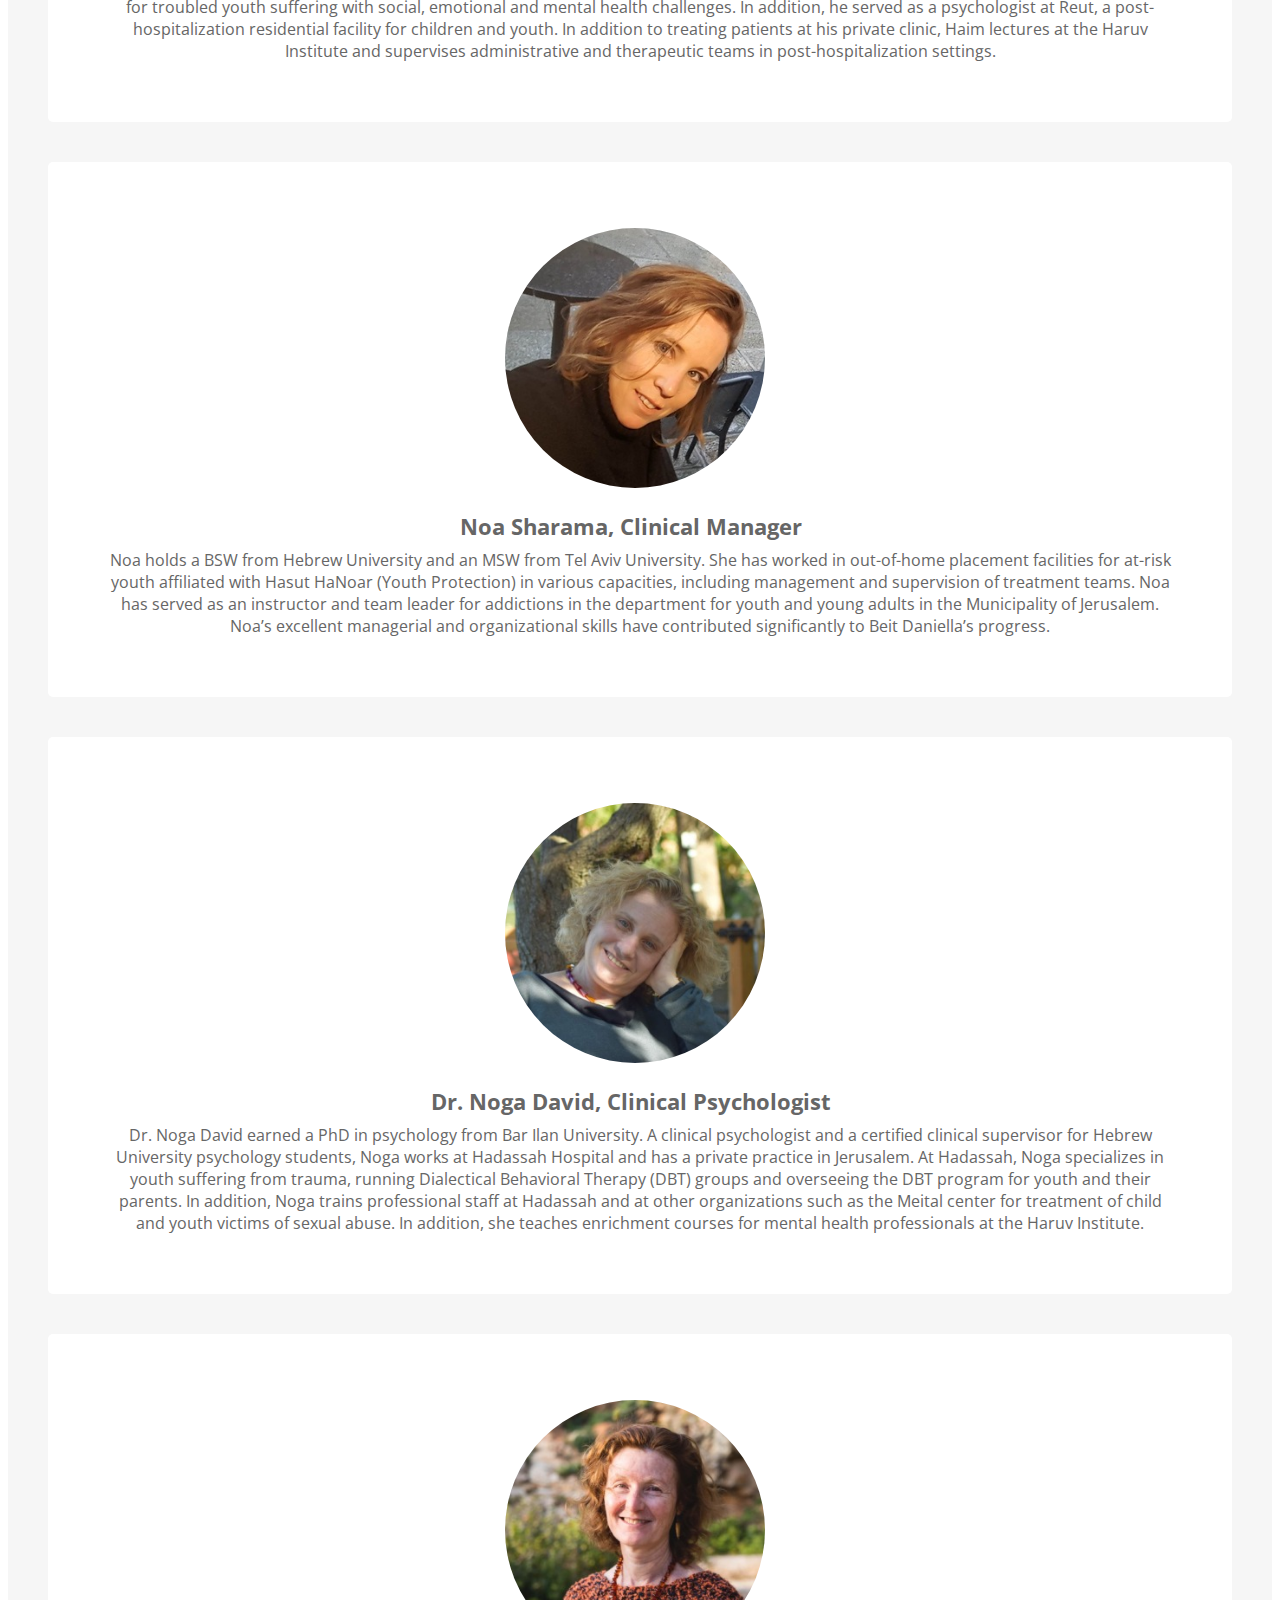
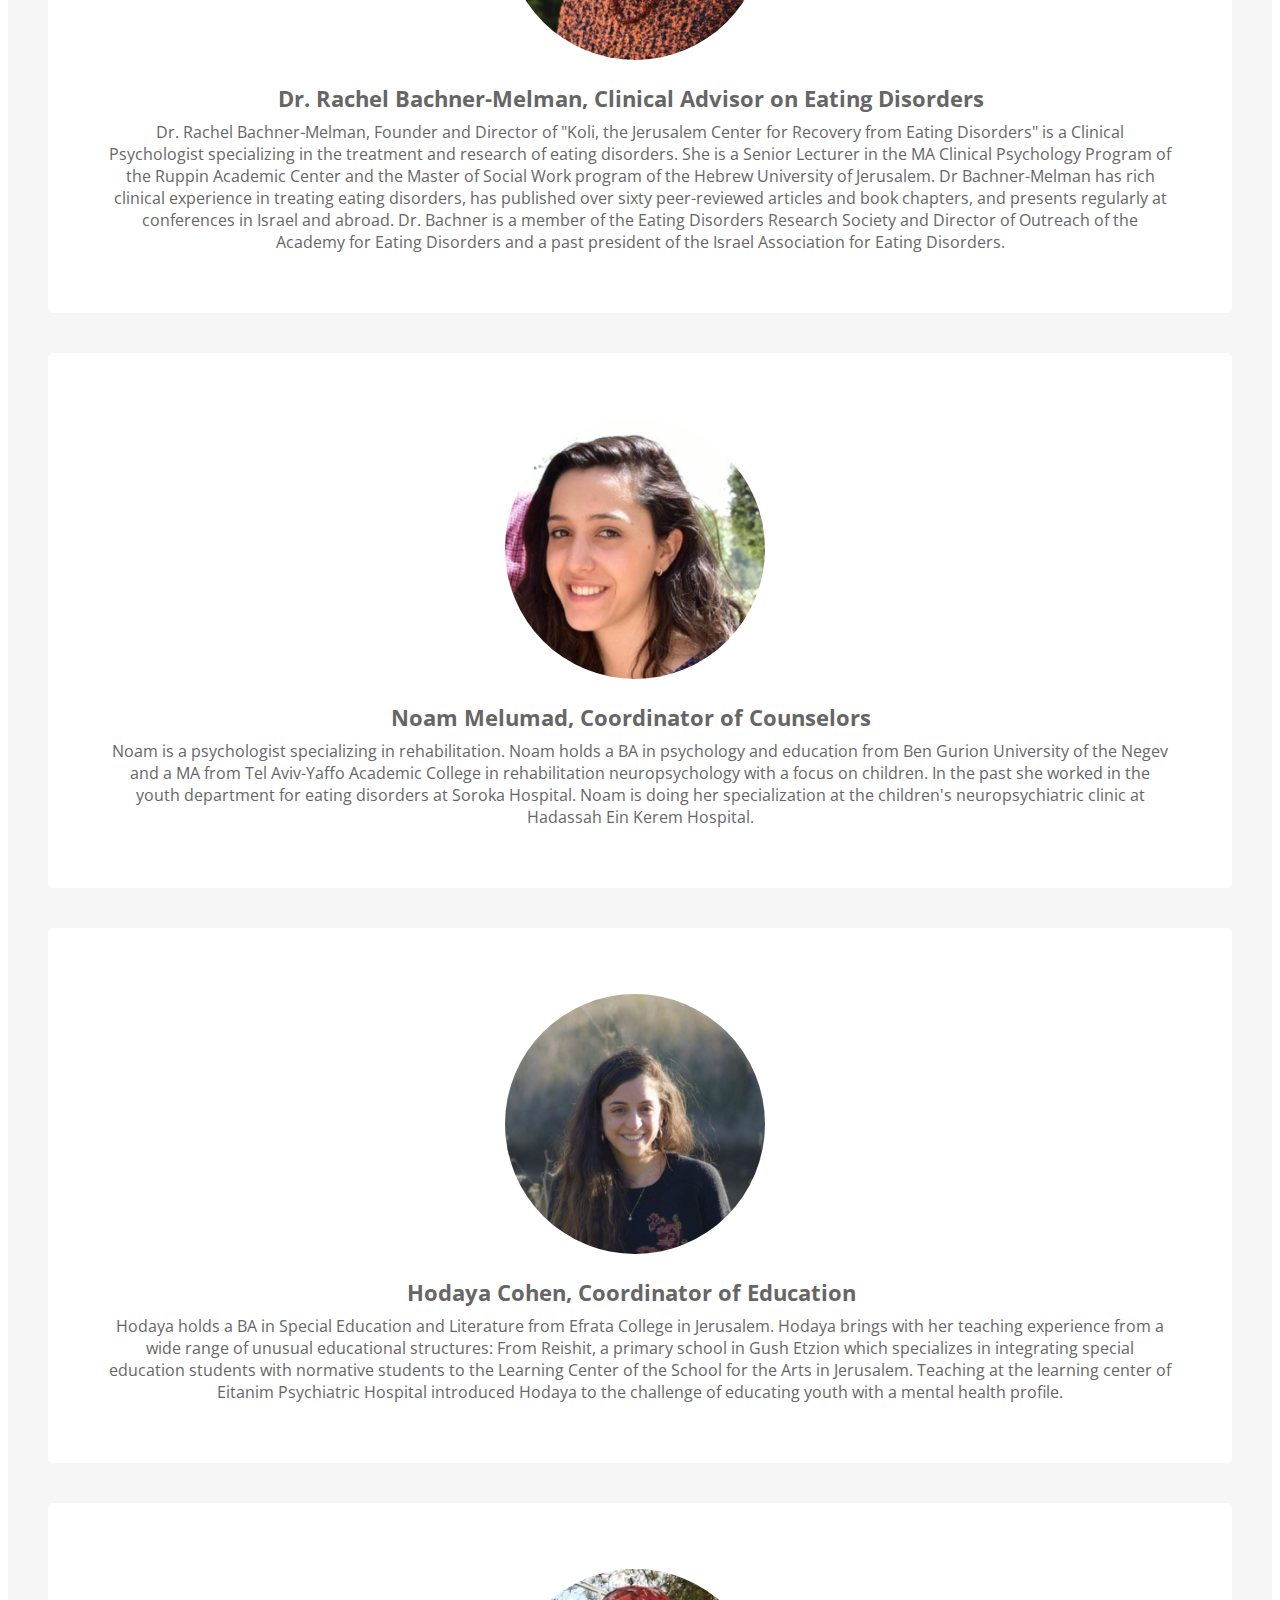
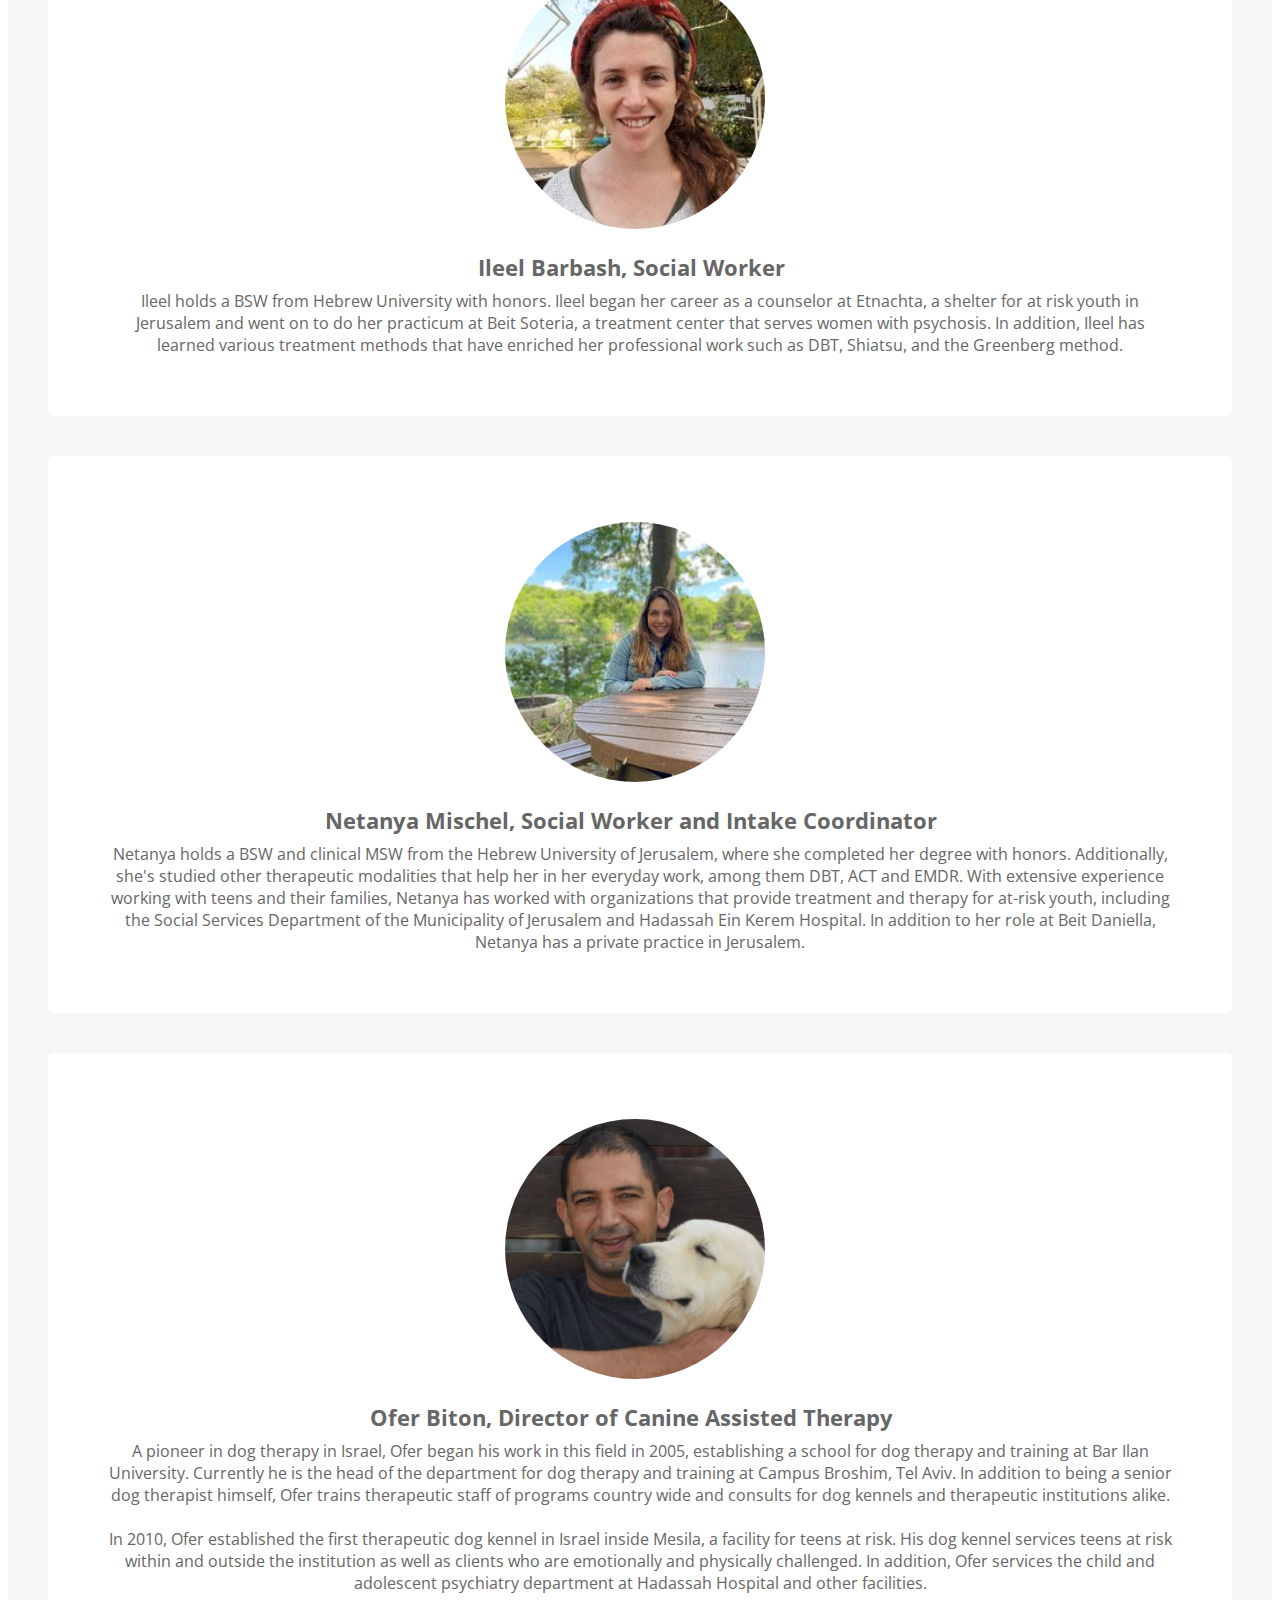
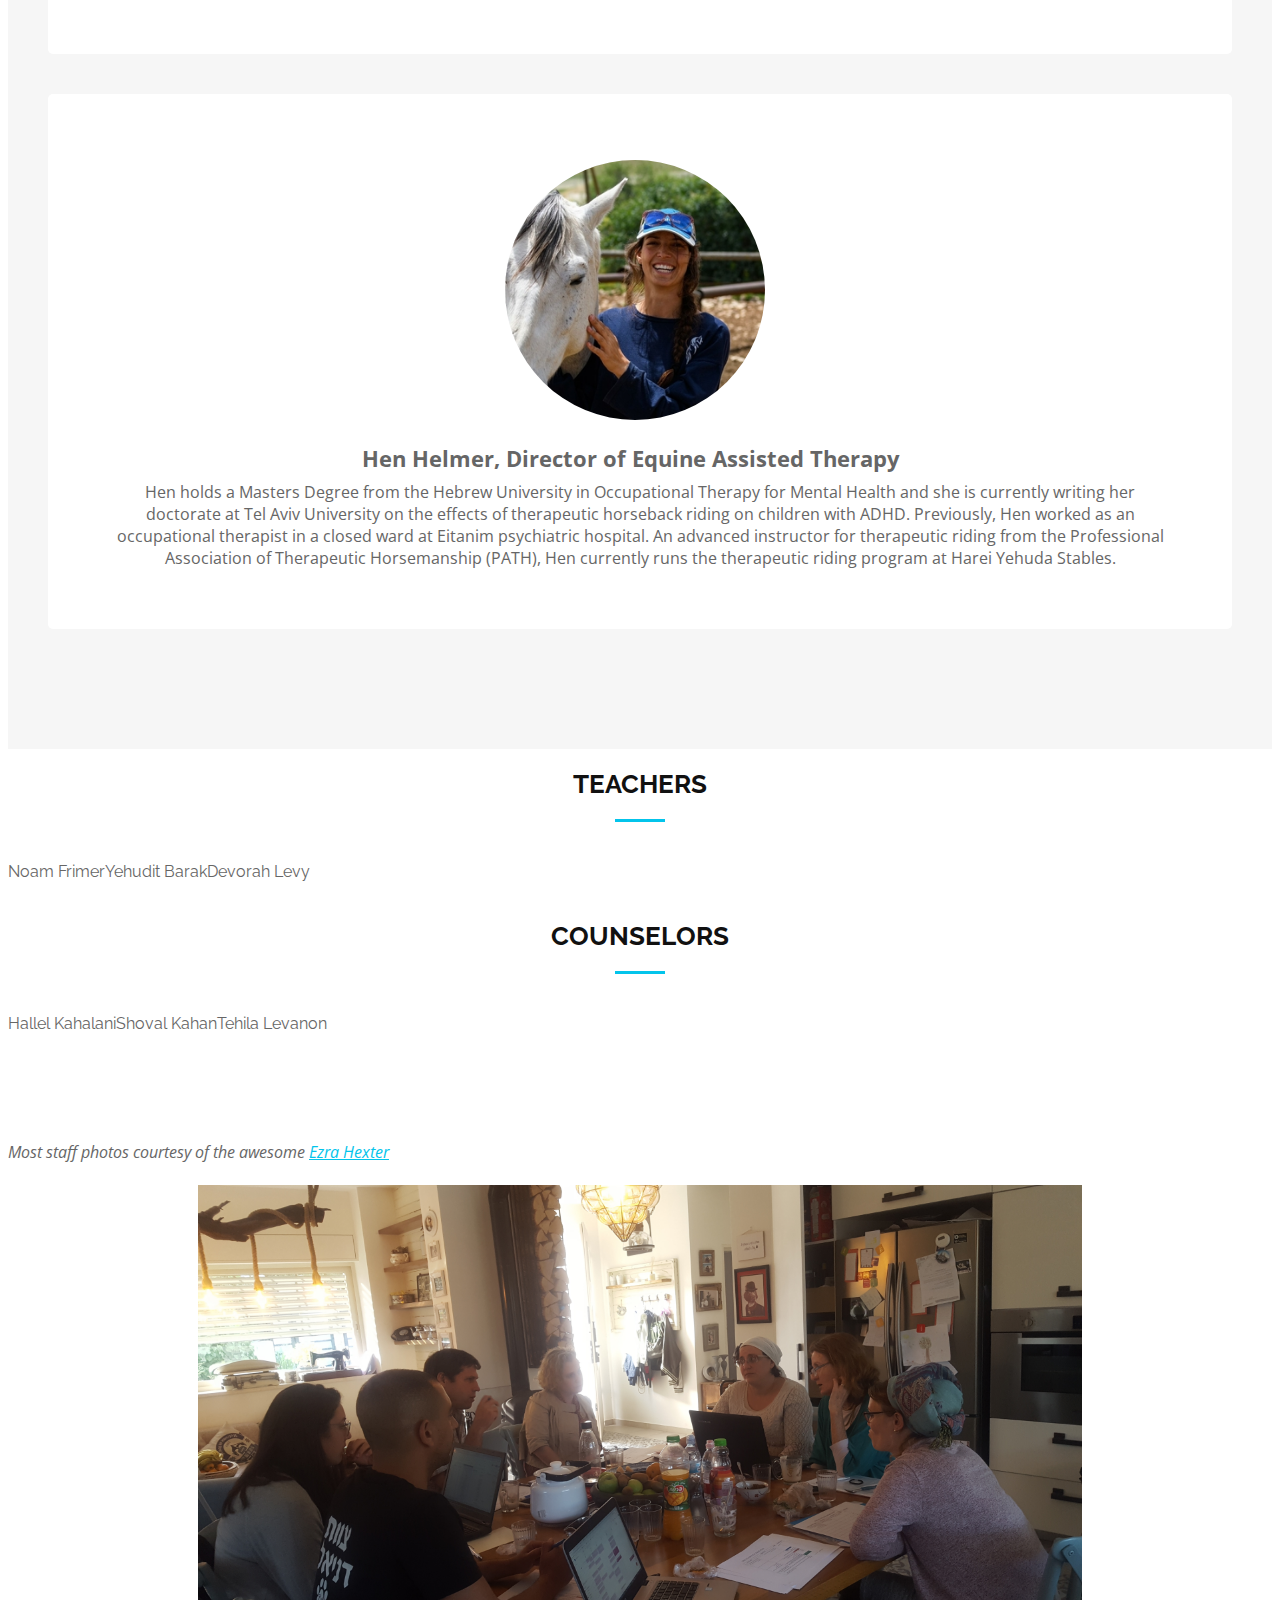
==== commit 3815af47: "add miklat banner" ====
--- a/index.html
+++ b/index.html
@@ -125,6 +125,16 @@
       
     </div>
   </div>   -->
+
+  <!-- Marathon banner -->
+  <div class="jumbotron">
+    <div class="container" align="middle">
+      <a href="https://www.jgive.com/new/en/usd/donation-targets/113360">
+        <img src="img/miklat_banner.jpeg" class="img-fluid" style="width: 70%" alt="Bomb shelter campaign">
+      </a>
+      
+    </div>
+  </div>   
 
 
   <!--==========================
@@ -1720,6 +1730,9 @@
               <P>
                 <b>Simlai Foundation</b>
               </P>
+              <P>
+                <img style="width: 30%" src="img/Partnerships/Tauber logo - 1.jpg">
+              </P>
             </div>
             <br/>
             <br/>
@@ -1729,7 +1742,7 @@
               <br/>
               <div>
                 <P>
-                  <img class="meitar-logo" src="img/ddPics/MeitarLogo.JPG">
+                  <img class="meitar-logo" src="img/Partnerships/meitar_new.jpg">
                 </P>
               </div>
               <br/>
@@ -1742,6 +1755,9 @@
                 </P>
                 <P>
                   <img class="Koli" style="width: 20%" src="img/Partnerships/Picture5.png">
+                </P>
+                <P>
+                  <img class="Leket" style="width: 20%" src="img/Partnerships/leket.jpeg">
                 </P>
                 
                 </div>
